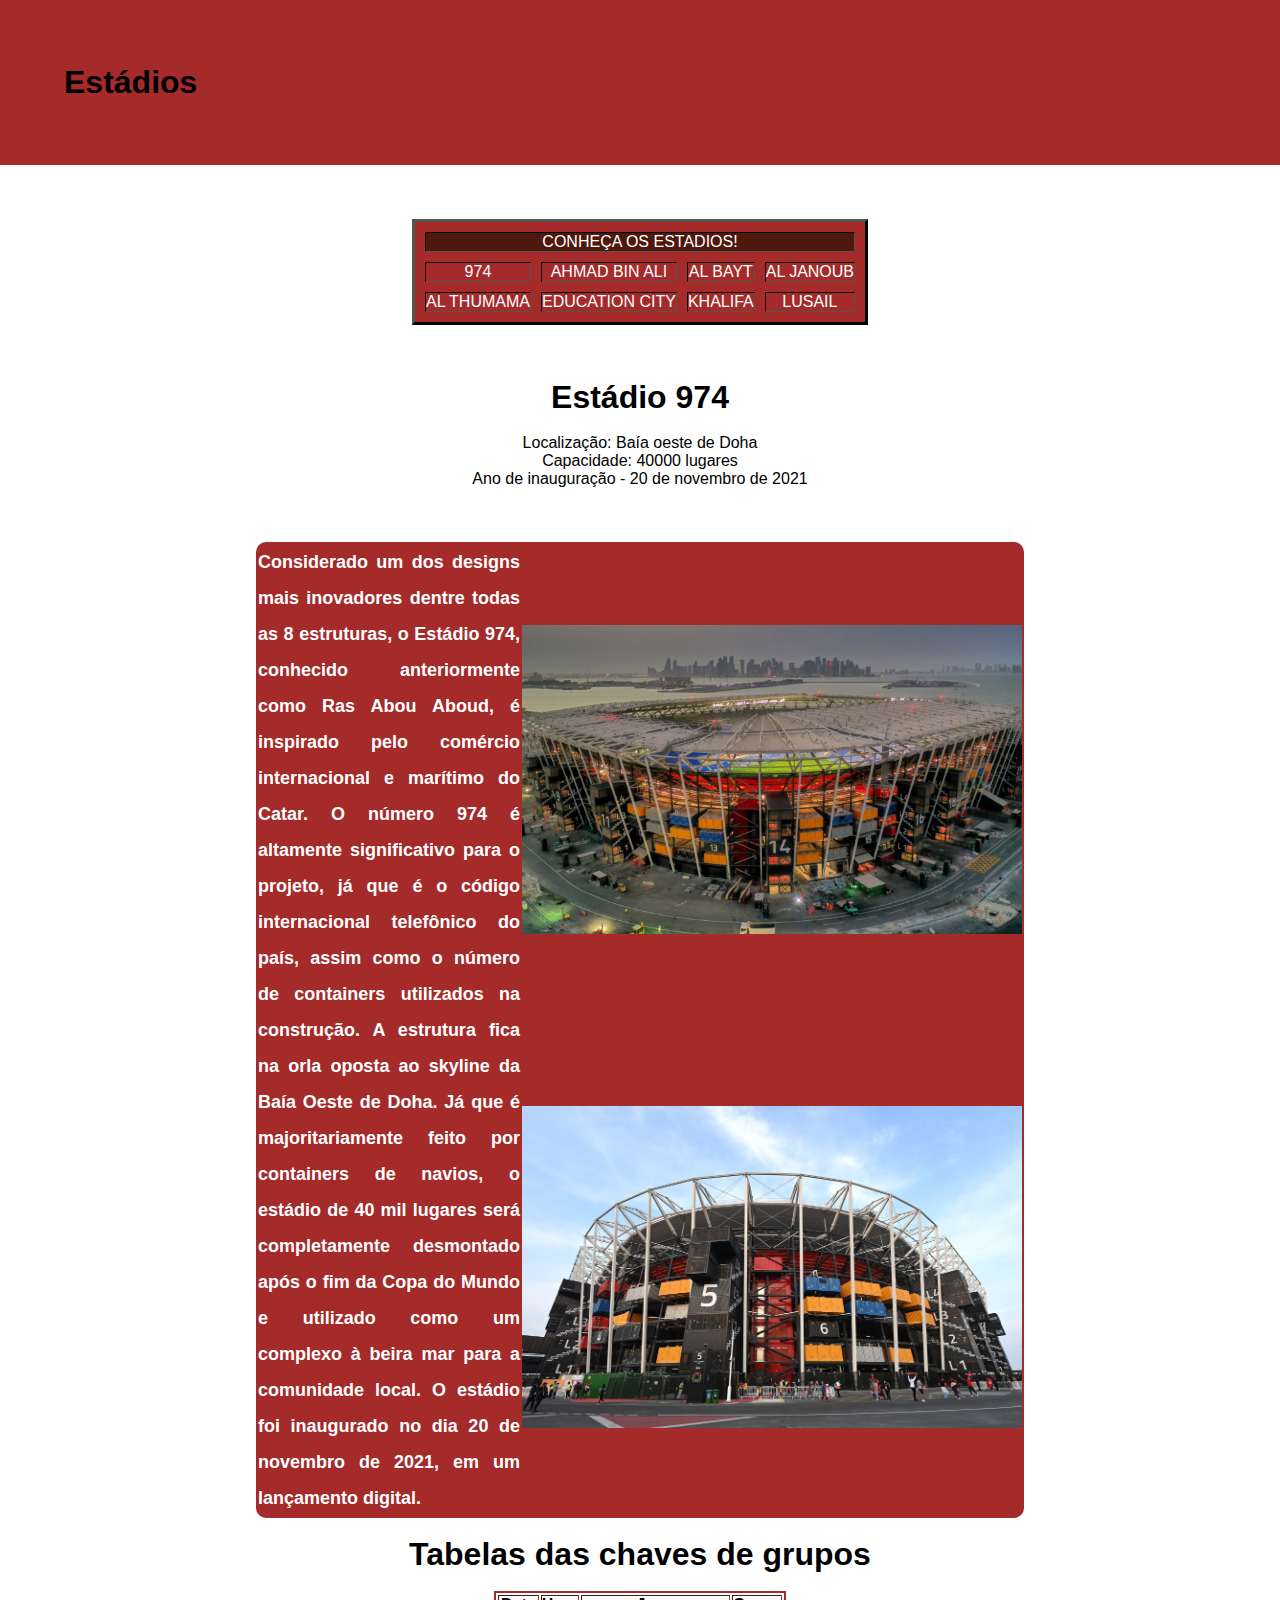
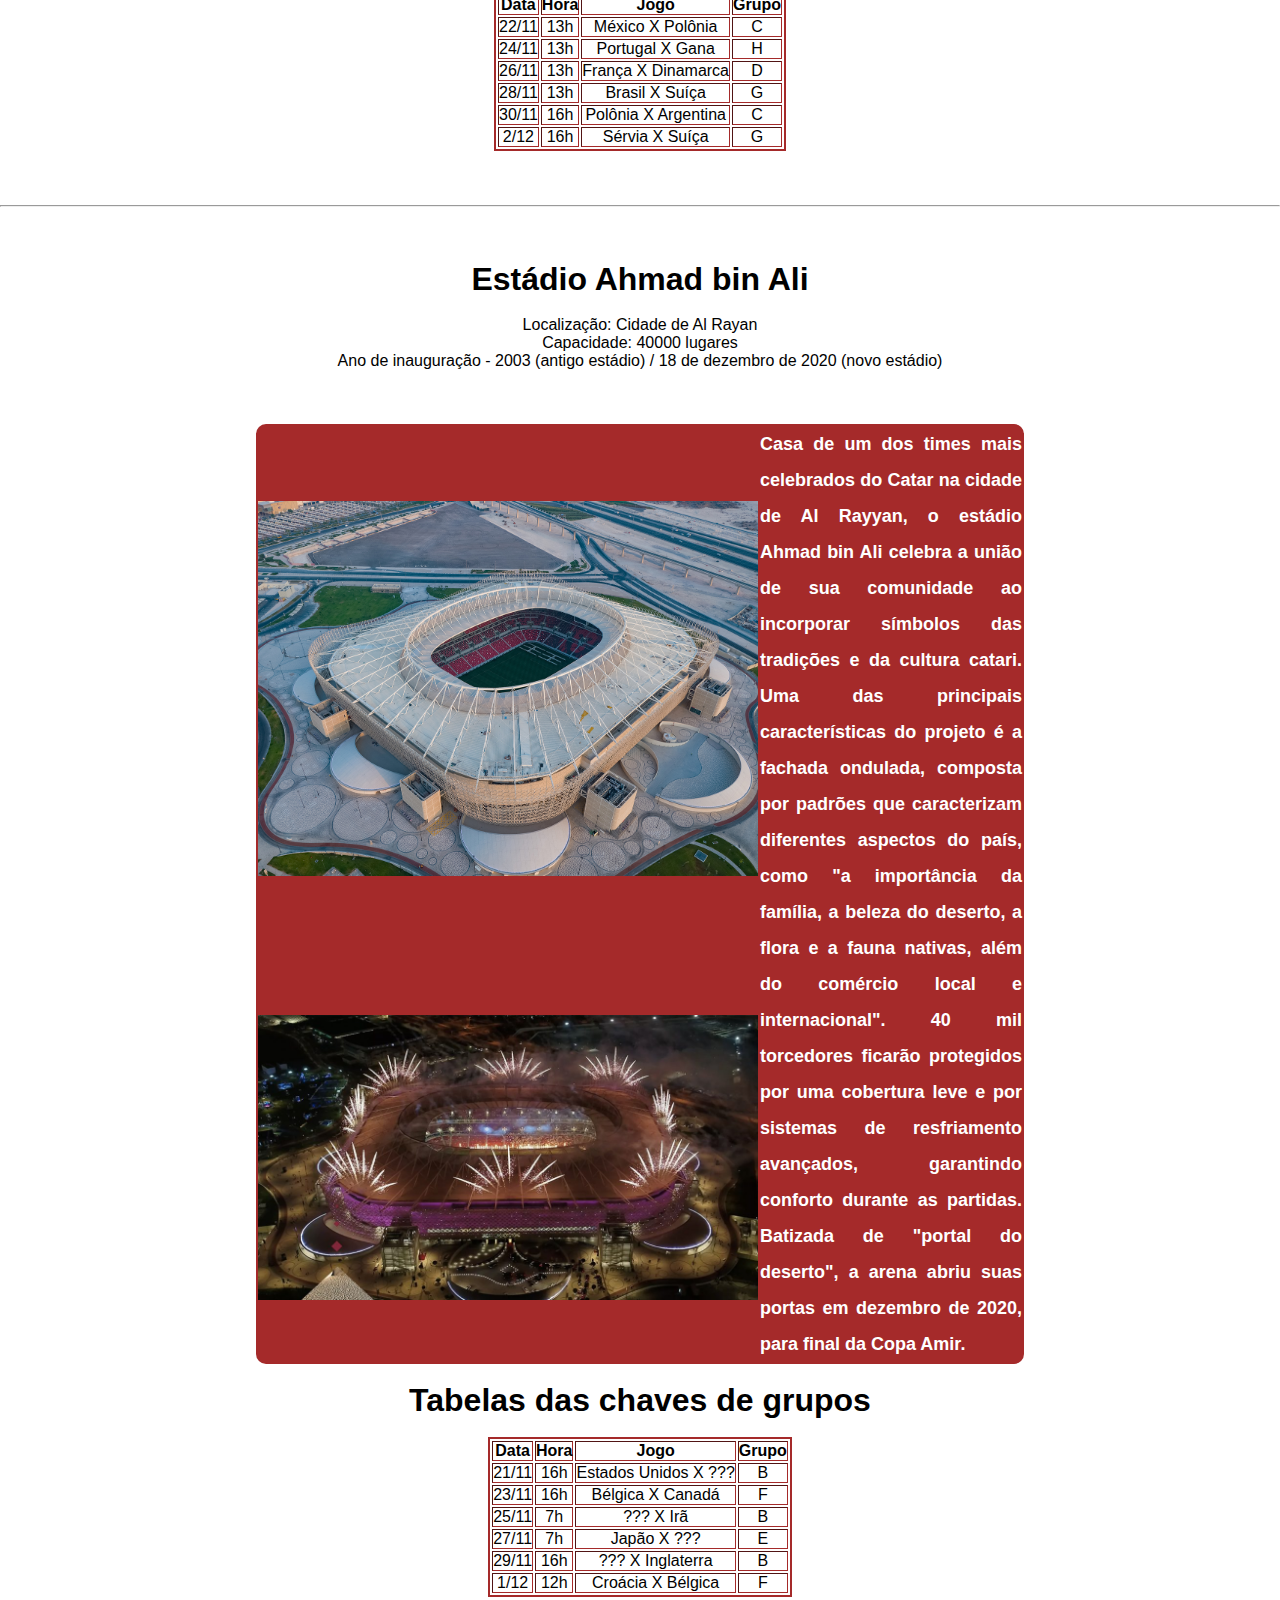
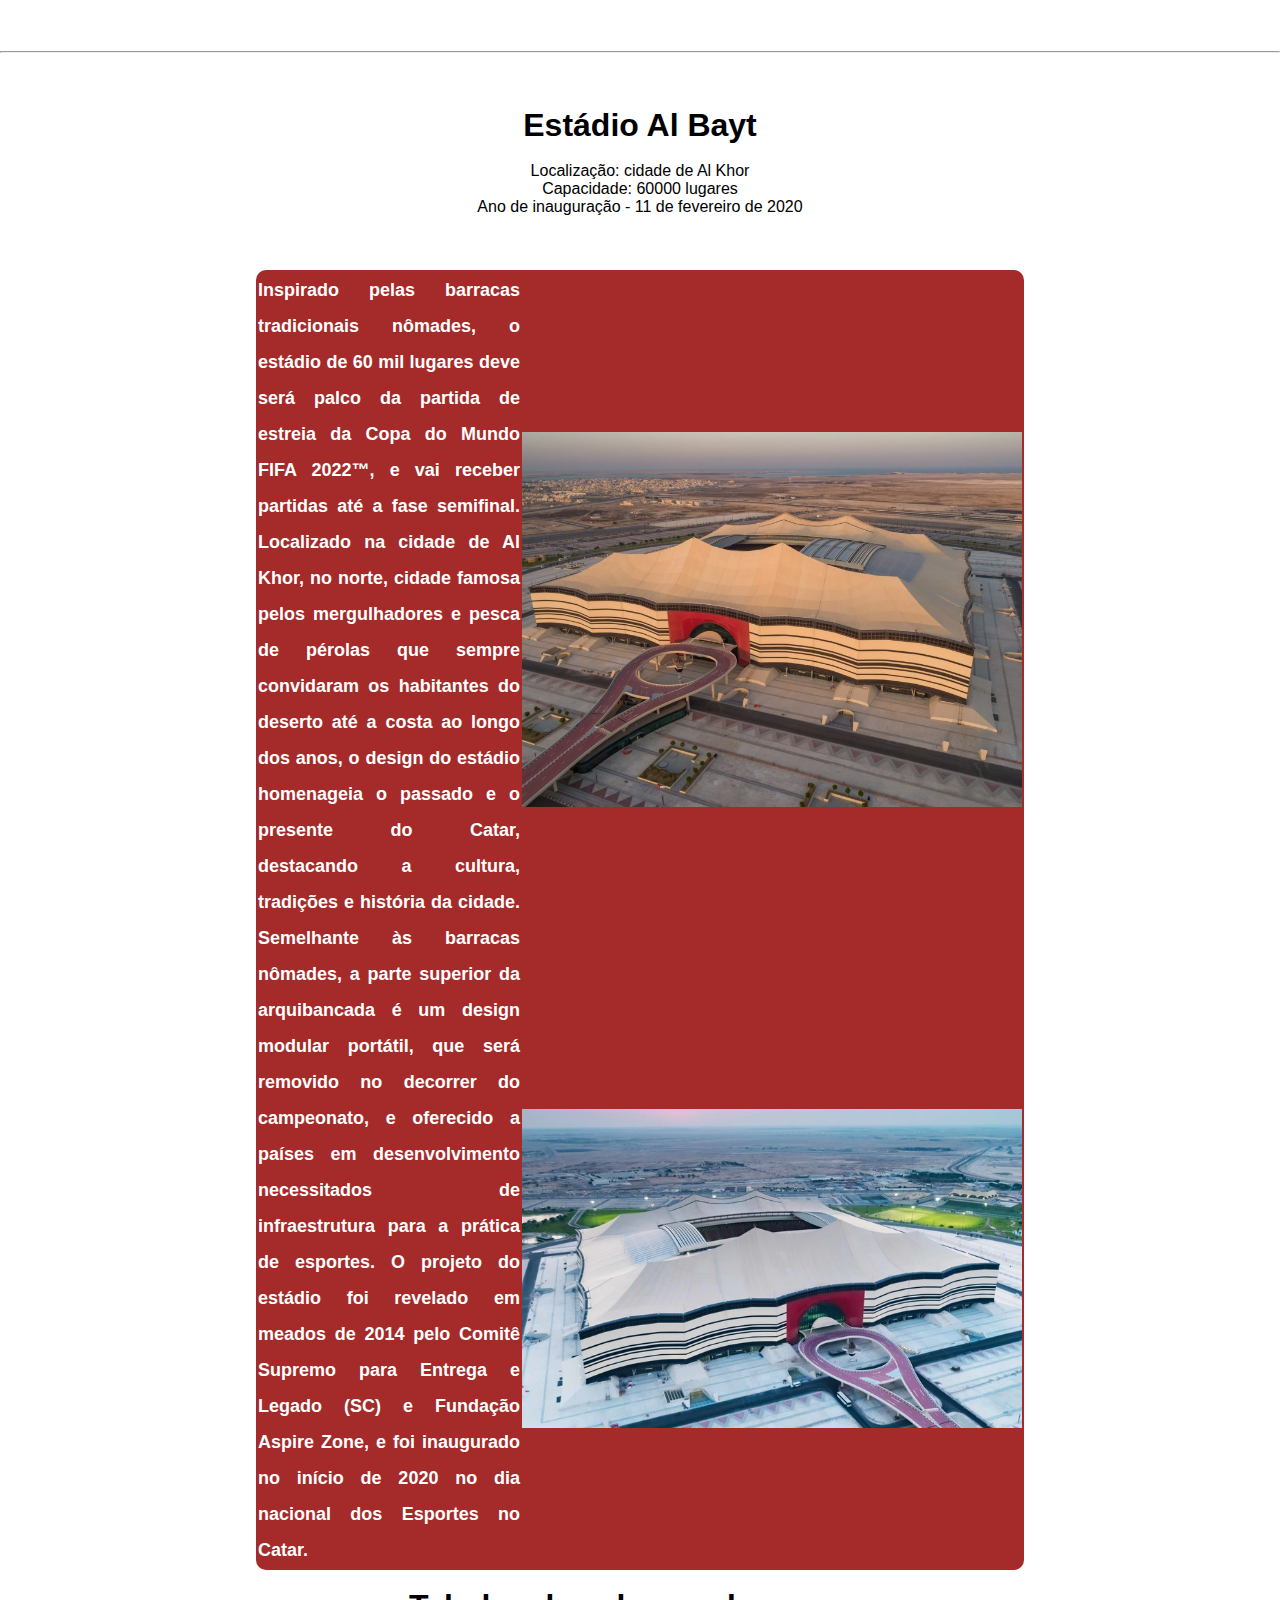
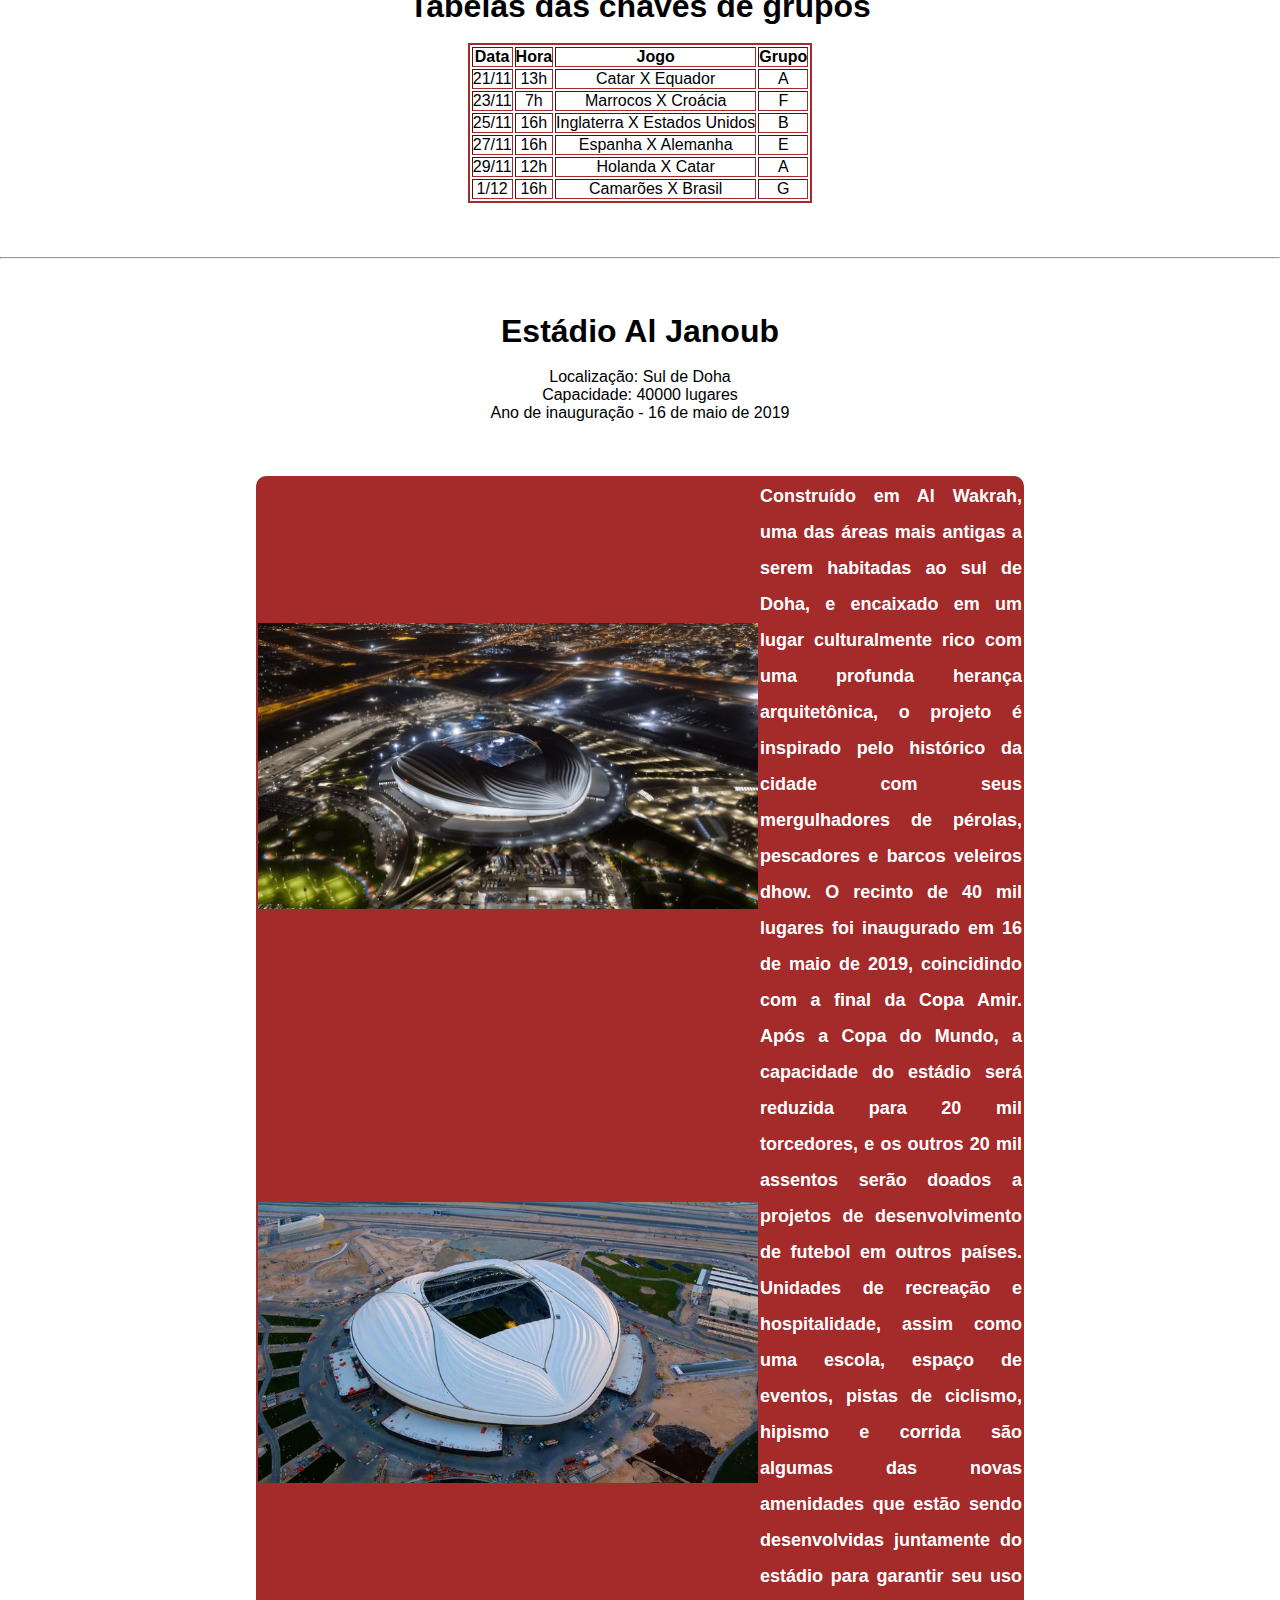
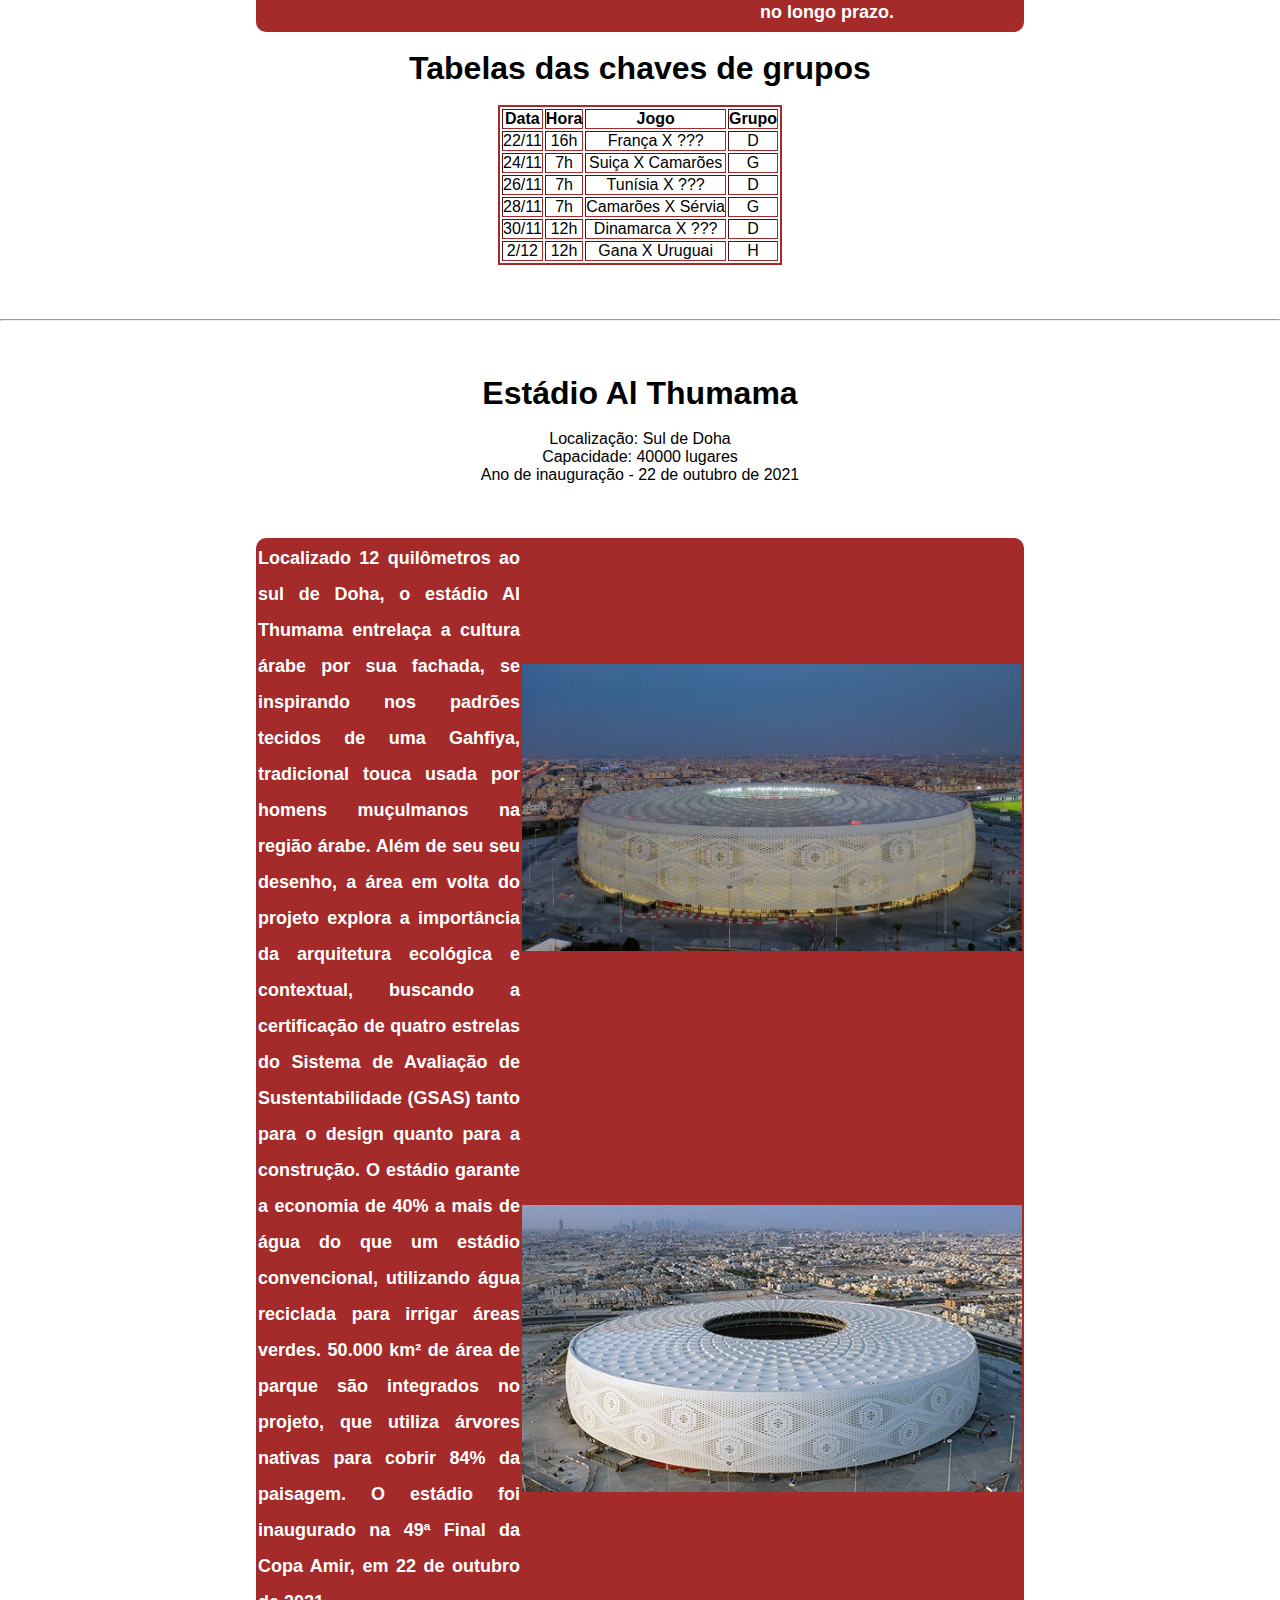
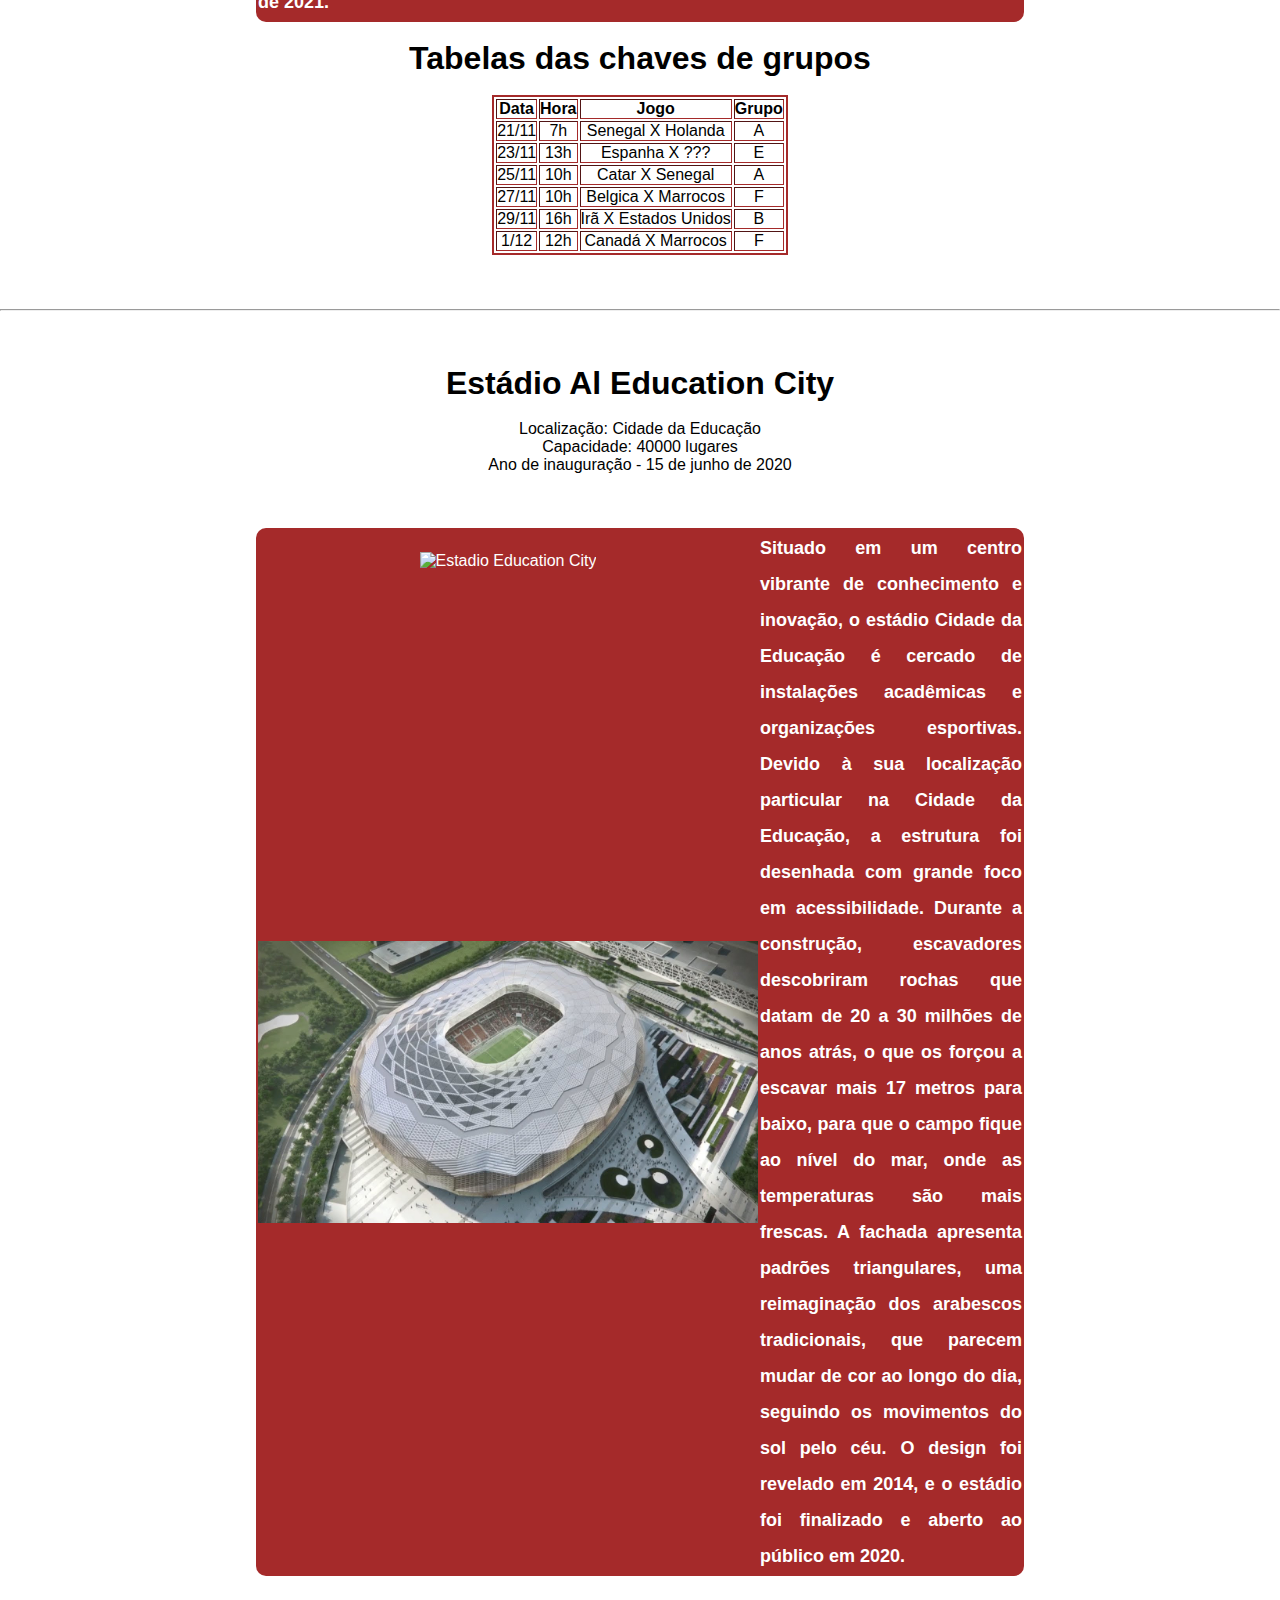
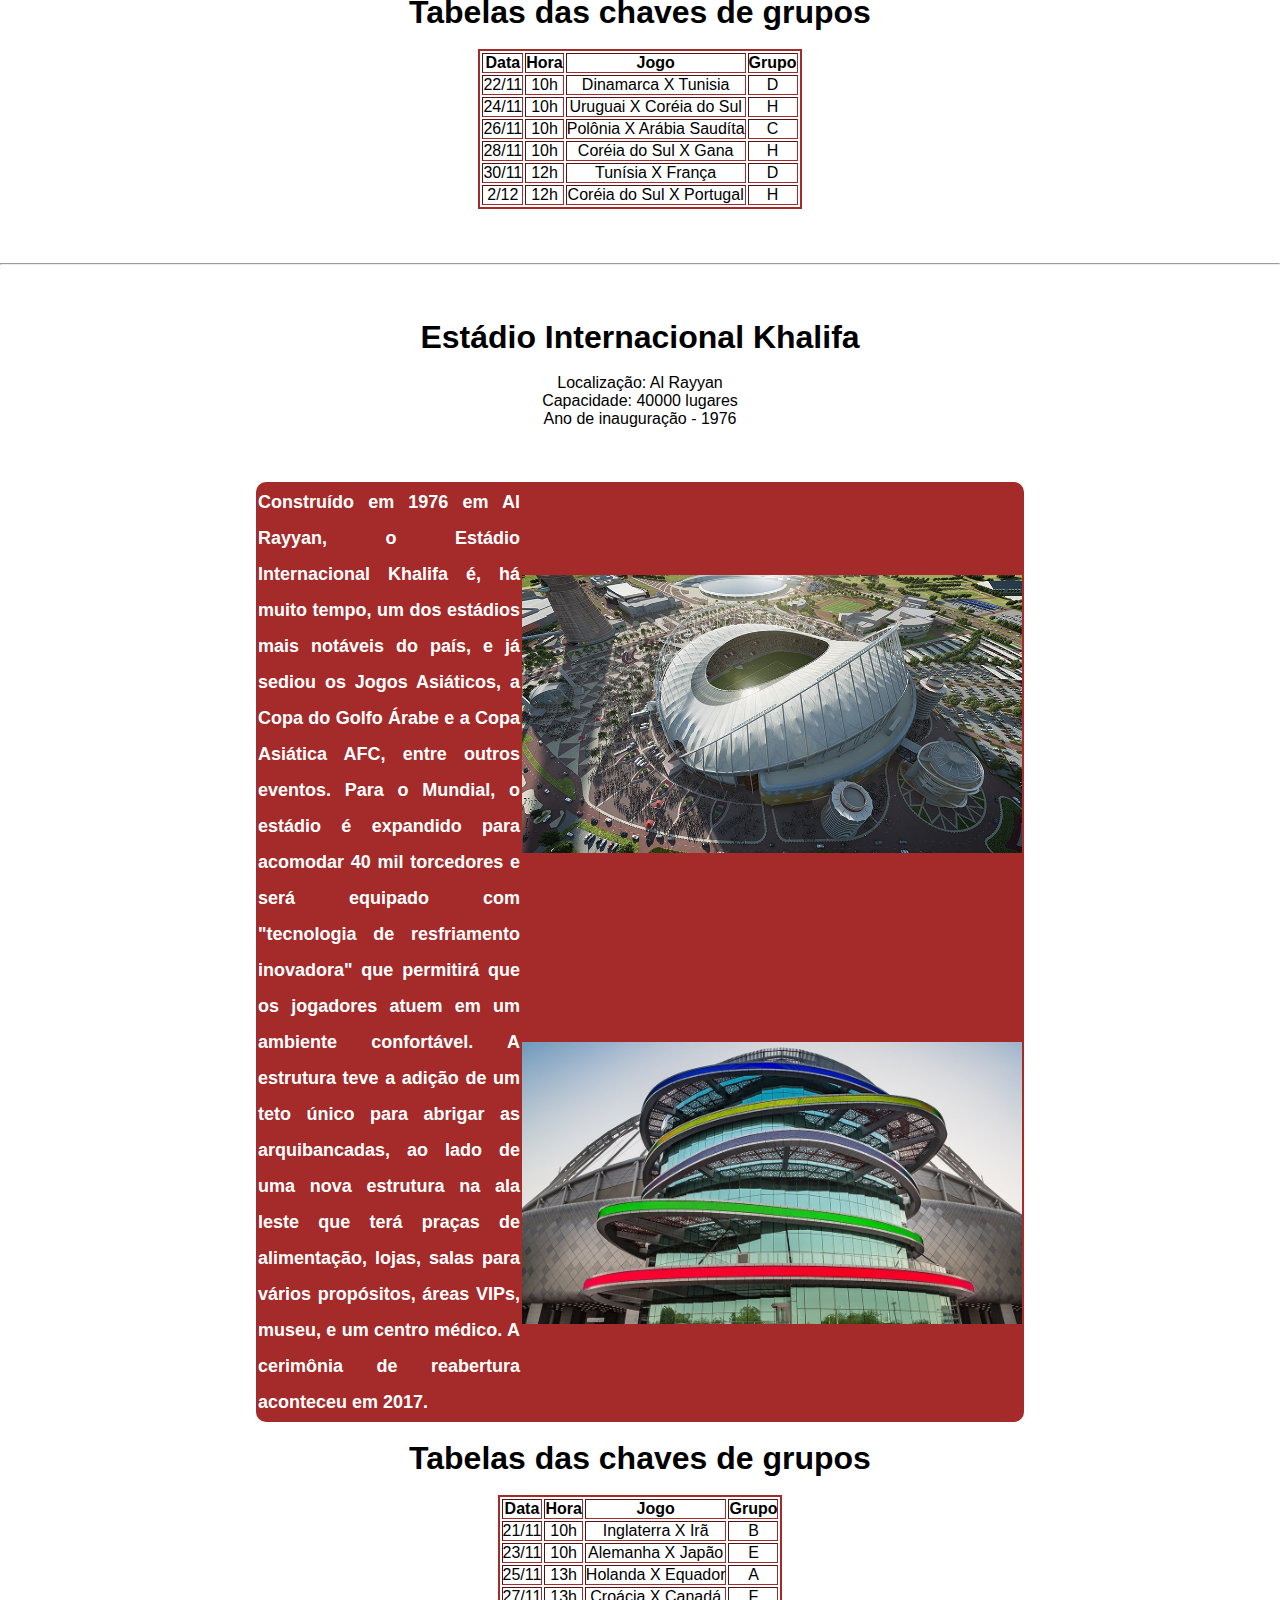
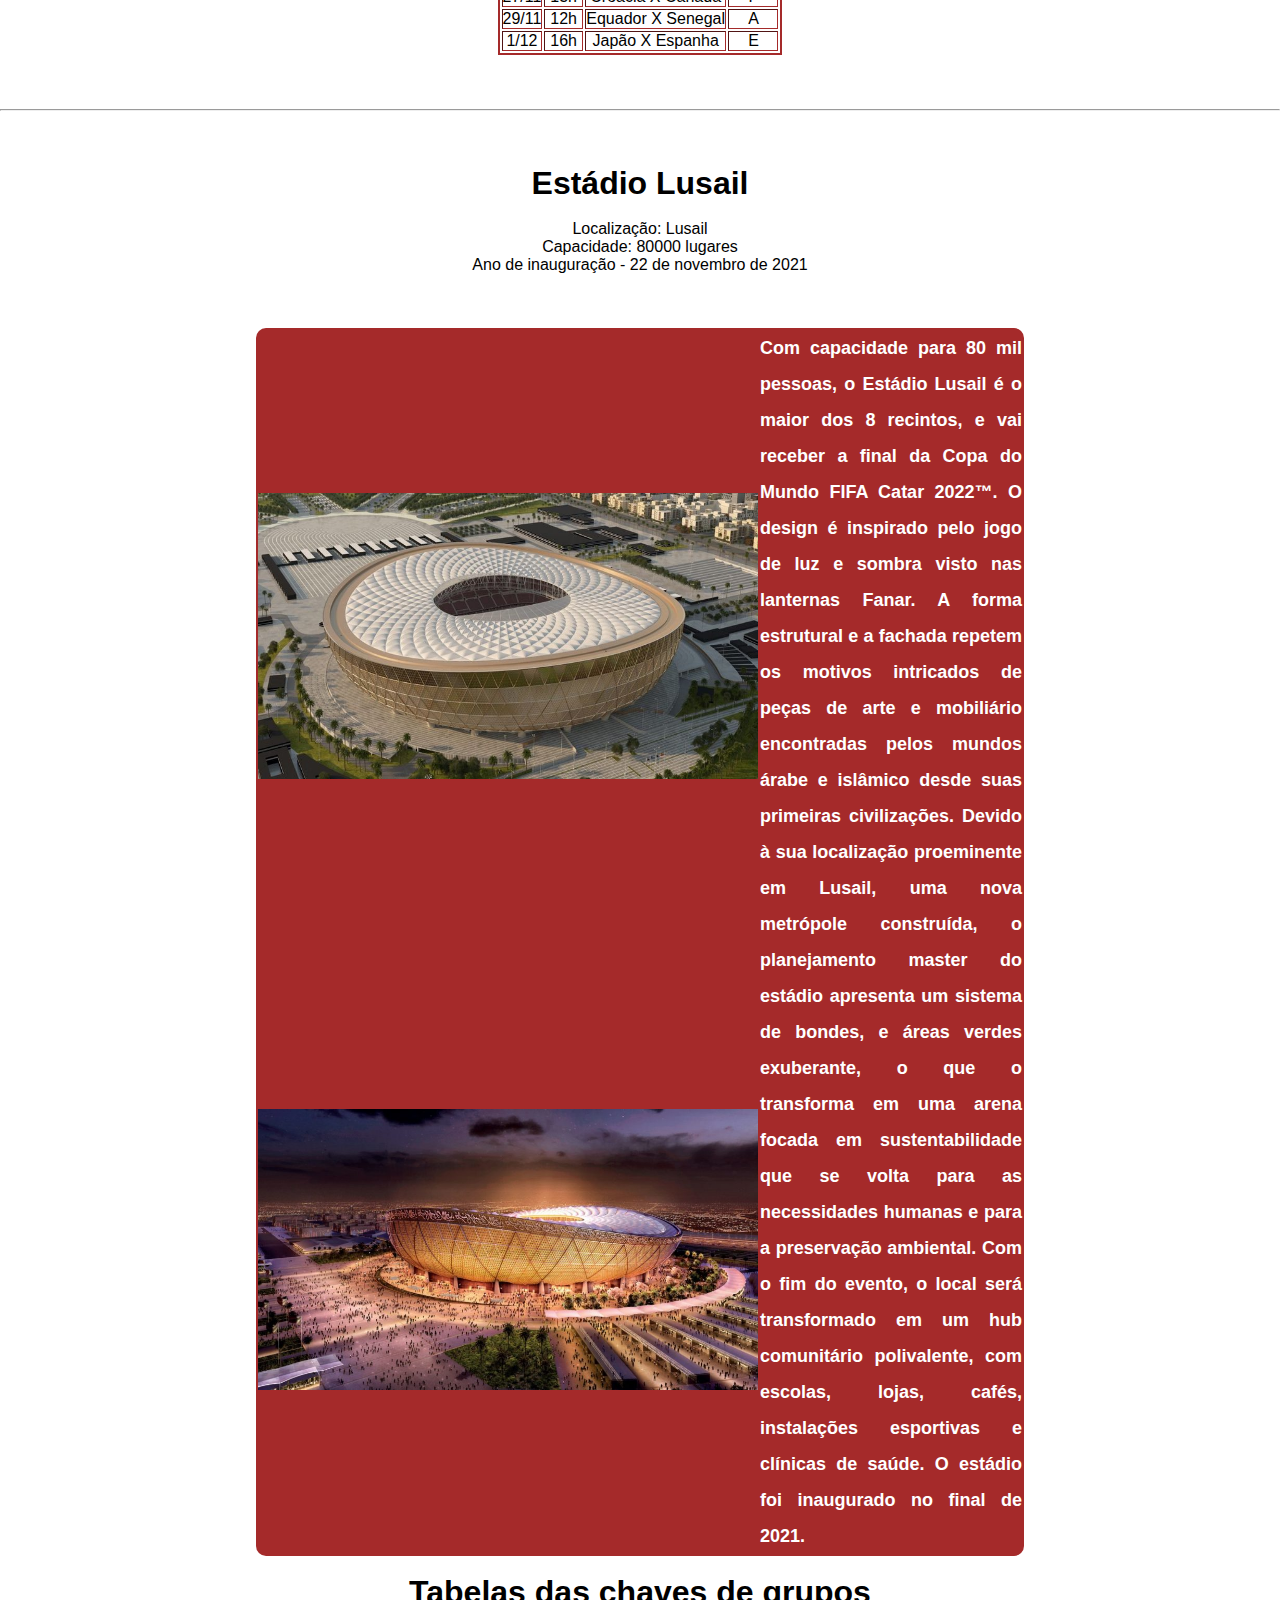
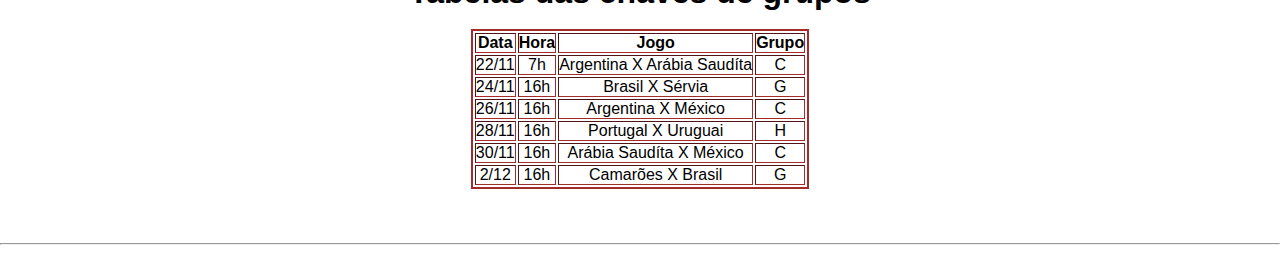
==== estadios.html @ df11435c "First commit" ====
<!DOCTYPE html>
<html>

<head>
    <meta charset="utf-8">
    <title>Estádios</title>
    <style>
        * {
            margin: 0;
            padding: 0;
        }

        html {
            scroll-behavior: smooth;
        }

        header {
            padding: 5%;
            background-color: brown;
        }

        .stadium_menu {
            text-align: center;
            margin: auto;
            text-transform: uppercase;
            background-color: brown;
            color: white;
            border-spacing: 10px;
            border-color: black
        }

        .change:hover {
            background-color: white;
            color: brown;

        }

        a {
            text-decoration: none;
            color: white;
        }


        ul {
            list-style-type: none;
            text-align: center;
        }

        body {
            font-family: "poppins", sans-serif;
        }

        .tablehist {
            text-align: center;
            width: 60%;
            height: 20%;
            margin: auto;
            border-radius: 10px;
            background-color: brown;
            color: white;

        }

        .text_table {
            text-align: justify;
            font-size: large;
            font-weight: 600;
            line-height: 2;
        }

        .match_table {
            text-align: center;
            margin: auto;
            border: 2px, solid;
            border-color: brown;
        }
    </style>
</head>

<body>
    <header>
        <h1>Estádios</h1>
    </header>
    <br>
    <br>
    <br>


    <table class="stadium_menu" border="3">
        <tr>
            <td colspan="4" style="background-color:#4E180C">Conheça os Estadios!</td>
        </tr>
        <tr>
            <td class="change"><a class="change" href="#estadio1">974</a></td>
            <td class="change"><a class="change" href="#estadio2">Ahmad bin Ali</a></td>
            <td class="change"><a class="change" href="#estadio3">Al Bayt</a></td>
            <td class="change"><a class="change" href="#estadio4">Al Janoub</a></td>
        </tr>
        <tr>
            <td class="change"><a class="change" href="#estadio5">Al Thumama</a></td>
            <td class="change"><a class="change" href="#estadio6">Education City</a></td>
            <td class="change"><a class="change" href="#estadio7">Khalifa</a></td>
            <td class="change"><a class="change" href="#estadio8">Lusail</a></td>
        </tr>
    </table>
    <br>
    <br>
    <br>

    <!--Estadio 1-->
    <h1 id="estadio1" style="text-align:center">Estádio 974</h1>
    <br>
    <ul>
        <li>Localização: Baía oeste de Doha</li>
        <li>Capacidade: 40000 lugares</li>
        <li>Ano de inauguração - 20 de novembro de 2021</li>
    </ul>
    <br>
    <br>
    <br>

    <table class="tablehist">
        <tr>
            <td class="text_table" rowspan="2">Considerado um dos designs mais inovadores
                dentre todas as 8 estruturas, o Estádio 974, conhecido
                anteriormente como Ras Abou Aboud, é inspirado pelo comércio
                internacional e marítimo do Catar. O número 974 é altamente
                significativo para o projeto, já que é o código internacional
                telefônico do país, assim como o número de containers utilizados
                na construção. A estrutura fica na orla oposta ao skyline da Baía
                Oeste de Doha. Já que é majoritariamente feito por containers
                de navios, o estádio de 40 mil lugares será completamente desmontado
                após o fim da Copa do Mundo e utilizado como um complexo à beira mar
                para a comunidade local. O estádio foi inaugurado no dia 20 de novembro
                de 2021, em um lançamento digital.</td>
            <td><img src="img/974_stadium1.jpg" alt="Foto do estadio 974" width="500px"></td>
        </tr>
        <tr>
            <td><img src="img/974_stadium2.jpg" alt="Outra foto do estadio 974" width="500px"></td>
        </tr>
    </table>

    <br>
    <h1 style="text-align:center">Tabelas das chaves de grupos</h1>
    <br>

    <table class="match_table" border="1" style="margin:auto">
        <tr>
            <th>Data</th>
            <th>Hora</th>
            <th>Jogo</th>
            <th>Grupo</th>
        </tr>
        <tr>
            <td>22/11</td>
            <td>13h</td>
            <td>México X Polônia</td>
            <td>C</td>
        </tr>
        <tr>
            <td>24/11</td>
            <td>13h</td>
            <td>Portugal X Gana</td>
            <td>H</td>
        </tr>
        <tr>
            <td>26/11</td>
            <td>13h</td>
            <td>França X Dinamarca</td>
            <td>D</td>
        </tr>
        <tr>
            <td>28/11</td>
            <td>13h</td>
            <td>Brasil X Suíça</td>
            <td>G</td>
        </tr>
        <tr>
            <td>30/11</td>
            <td>16h</td>
            <td>Polônia X Argentina</td>
            <td>C</td>
        </tr>
        <tr>
            <td>2/12</td>
            <td>16h</td>
            <td>Sérvia X Suíça</td>
            <td>G</td>
        </tr>
    </table>
    <br>
    <br>
    <br>
    <hr>
    <br>
    <br>
    <br>
    <!--Fim estadio 1-->

    <!--Estadio 2-->
    <h1 id="estadio2" style="text-align:center">Estádio Ahmad bin Ali</h1>
    <br>
    <ul>
        <li>Localização: Cidade de Al Rayan</li>
        <li>Capacidade: 40000 lugares</li>
        <li>Ano de inauguração - 2003 (antigo estádio) / 18 de dezembro de 2020 (novo estádio)</li>
    </ul>
    <br>
    <br>
    <br>

    <table class="tablehist">
        <tr>
            <td><img src="img/ahmad_in_ali_stadium.jpg" alt="Estadio de Ahmad bin Ali" width="500px"></td>
            <td class="text_table" rowspan=" 2">Casa de um dos times mais celebrados do Catar na cidade
                de Al Rayyan, o estádio Ahmad bin Ali celebra a união de sua comunidade
                ao incorporar símbolos das tradições e da cultura catari. Uma das
                principais características do projeto é a fachada ondulada, composta
                por padrões que caracterizam diferentes aspectos do país, como
                "a importância da família, a beleza do deserto, a flora e a fauna nativas,
                além do comércio local e internacional". 40 mil torcedores ficarão protegidos
                por uma cobertura leve e por sistemas de resfriamento avançados, garantindo
                conforto durante as partidas. Batizada de "portal do deserto", a arena
                abriu suas portas em dezembro de 2020, para final da Copa Amir.</td>
        </tr>
        <tr>
            <td><img src="img/ahmad_bin_ali_stadium2.jpg" alt="Outra foto do estadio Ahmad bin Ali" width="500px">
            </td>
        </tr>
    </table>

    <br>
    <h1 style="text-align:center">Tabelas das chaves de grupos</h1>
    <br>

    <table class="match_table" border="1" style="margin:auto">
        <tr>
            <th>Data</th>
            <th>Hora</th>
            <th>Jogo</th>
            <th>Grupo</th>
        </tr>
        <tr>
            <td>21/11</td>
            <td>16h</td>
            <td>Estados Unidos X ???</td>
            <td>B</td>
        </tr>
        <tr>
            <td>23/11</td>
            <td>16h</td>
            <td>Bélgica X Canadá</td>
            <td>F</td>
        </tr>
        <tr>
            <td>25/11</td>
            <td>7h</td>
            <td>??? X Irã</td>
            <td>B</td>
        </tr>
        <tr>
            <td>27/11</td>
            <td>7h</td>
            <td>Japão X ???</td>
            <td>E</td>
        </tr>
        <tr>
            <td>29/11</td>
            <td>16h</td>
            <td>??? X Inglaterra</td>
            <td>B</td>
        </tr>
        <tr>
            <td>1/12</td>
            <td>12h</td>
            <td>Croácia X Bélgica</td>
            <td>F</td>
        </tr>
    </table>
    <br>
    <br>
    <br>
    <hr>
    <br>
    <br>
    <br>
    <!--Fim estadio 2-->

    <!--Estadio 3-->

    <h1 id="estadio3" style="text-align:center">Estádio Al Bayt</h1>
    <br>
    <ul>
        <li>Localização: cidade de Al Khor</li>
        <li>Capacidade: 60000 lugares</li>
        <li>Ano de inauguração - 11 de fevereiro de 2020</li>
    </ul>
    <br>
    <br>
    <br>

    <table class="tablehist">
        <tr>
            <td class="text_table" rowspan="2">Inspirado pelas barracas tradicionais nômades, o estádio
                de 60 mil lugares deve será palco da partida de estreia da Copa do Mundo
                FIFA 2022™, e vai receber partidas até a fase semifinal. Localizado na cidade
                de Al Khor, no norte, cidade famosa pelos mergulhadores e pesca de pérolas que
                sempre convidaram os habitantes do deserto até a costa ao longo dos anos,
                o design do estádio homenageia o passado e o presente do Catar, destacando
                a cultura, tradições e história da cidade. Semelhante às barracas nômades,
                a parte superior da arquibancada é um design modular portátil, que será
                removido no decorrer do campeonato, e oferecido a países em desenvolvimento
                necessitados de infraestrutura para a prática de esportes. O projeto do estádio
                foi revelado em meados de 2014 pelo Comitê Supremo para Entrega e Legado (SC)
                e Fundação Aspire Zone, e foi inaugurado no início de 2020 no dia nacional
                dos Esportes no Catar.</td>
            <td><img src="img/al_bayt_stadium.jpg" alt="Foto do estadio 974" width="500px"></td>
        </tr>
        <tr>
            <td><img src="img/al_bayt_stadium2.jpg" alt="Outra foto do estadio 974" width="500px"></td>
        </tr>
    </table>

    <br>
    <h1 style="text-align:center">Tabelas das chaves de grupos</h1>
    <br>

    <table class="match_table" border="1" style="margin:auto">
        <tr>
            <th>Data</th>
            <th>Hora</th>
            <th>Jogo</th>
            <th>Grupo</th>
        </tr>
        <tr>
            <td>21/11</td>
            <td>13h</td>
            <td>Catar X Equador</td>
            <td>A</td>
        </tr>
        <tr>
            <td>23/11</td>
            <td>7h</td>
            <td>Marrocos X Croácia</td>
            <td>F</td>
        </tr>
        <tr>
            <td>25/11</td>
            <td>16h</td>
            <td>Inglaterra X Estados Unidos</td>
            <td>B</td>
        </tr>
        <tr>
            <td>27/11</td>
            <td>16h</td>
            <td>Espanha X Alemanha</td>
            <td>E</td>
        </tr>
        <tr>
            <td>29/11</td>
            <td>12h</td>
            <td>Holanda X Catar</td>
            <td>A</td>
        </tr>
        <tr>
            <td>1/12</td>
            <td>16h</td>
            <td>Camarões X Brasil</td>
            <td>G</td>
        </tr>
    </table>
    <br>
    <br>
    <br>
    <hr>
    <br>
    <br>
    <br>
    <!--Fim estadio 3-->

    <!--Estadio 4-->

    <h1 id="estadio4" style="text-align:center">Estádio Al Janoub</h1>
    <br>
    <ul>
        <li>Localização: Sul de Doha</li>
        <li>Capacidade: 40000 lugares</li>
        <li>Ano de inauguração - 16 de maio de 2019</li>
    </ul>
    <br>
    <br>
    <br>

    <table class="tablehist">
        <tr>
            <td><img src="img/al-janoub-stadium1.jpg" alt="Estadio de Al Janoub" width="500px"></td>
            <td class="text_table" rowspan=" 2">Construído em Al Wakrah, uma das áreas mais antigas
                a serem habitadas ao sul de Doha, e encaixado em um lugar culturalmente
                rico com uma profunda herança arquitetônica, o projeto é inspirado pelo
                histórico da cidade com seus mergulhadores de pérolas, pescadores e barcos
                veleiros dhow. O recinto de 40 mil lugares foi inaugurado em 16 de maio de
                2019, coincidindo com a final da Copa Amir. Após a Copa do Mundo,
                a capacidade do estádio será reduzida para 20 mil torcedores,
                e os outros 20 mil assentos serão doados a projetos de desenvolvimento
                de futebol em outros países. Unidades de recreação e hospitalidade,
                assim como uma escola, espaço de eventos, pistas de ciclismo, hipismo
                e corrida são algumas das novas amenidades que estão sendo desenvolvidas
                juntamente do estádio para garantir seu uso no longo prazo.</td>
        </tr>
        <tr>
            <td><img src="img/ak_janoub_stadium2.jpg" alt="Outra foto do estadio Al Janoub" width="500px">
            </td>
        </tr>
    </table>

    <br>
    <h1 style="text-align:center">Tabelas das chaves de grupos</h1>
    <br>

    <table class="match_table" border="1" style="margin:auto">
        <tr>
            <th>Data</th>
            <th>Hora</th>
            <th>Jogo</th>
            <th>Grupo</th>
        </tr>
        <tr>
            <td>22/11</td>
            <td>16h</td>
            <td>França X ???</td>
            <td>D</td>
        </tr>
        <tr>
            <td>24/11</td>
            <td>7h</td>
            <td>Suiça X Camarões</td>
            <td>G</td>
        </tr>
        <tr>
            <td>26/11</td>
            <td>7h</td>
            <td>Tunísia X ???</td>
            <td>D</td>
        </tr>
        <tr>
            <td>28/11</td>
            <td>7h</td>
            <td>Camarões X Sérvia</td>
            <td>G</td>
        </tr>
        <tr>
            <td>30/11</td>
            <td>12h</td>
            <td>Dinamarca X ???</td>
            <td>D</td>
        </tr>
        <tr>
            <td>2/12</td>
            <td>12h</td>
            <td>Gana X Uruguai</td>
            <td>H</td>
        </tr>
    </table>
    <br>
    <br>
    <br>
    <hr>
    <br>
    <br>
    <br>

    <!--Fim estadio 4-->


    <!--Estadio 5-->

    <h1 id="estadio5" style="text-align:center">Estádio Al Thumama</h1>
    <br>
    <ul>
        <li>Localização: Sul de Doha</li>
        <li>Capacidade: 40000 lugares</li>
        <li>Ano de inauguração - 22 de outubro de 2021</li>
    </ul>
    <br>
    <br>
    <br>

    <table class="tablehist">
        <tr>
            <td class="text_table" rowspan="2">Localizado 12 quilômetros ao sul de Doha, o estádio
                Al Thumama entrelaça a cultura árabe por sua fachada, se inspirando
                nos padrões tecidos de uma Gahfiya, tradicional touca usada por homens
                muçulmanos na região árabe. Além de seu seu desenho, a área em volta do
                projeto explora a importância da arquitetura ecológica e contextual,
                buscando a certificação de quatro estrelas do Sistema de Avaliação de
                Sustentabilidade (GSAS) tanto para o design quanto para a construção.
                O estádio garante a economia de 40% a mais de água do que um estádio
                convencional, utilizando água reciclada para irrigar áreas verdes.
                50.000 km² de área de parque são integrados no projeto, que utiliza
                árvores nativas para cobrir 84% da paisagem. O estádio foi inaugurado na
                49ª Final da Copa Amir, em 22 de outubro de 2021.</td>
            <td><img src="img/Al_Thumama_Stadium.jpg" alt="Foto do estadio Al Thumama" width="500px"></td>
        </tr>
        <tr>
            <td><img src="img/al_thumama_stadium_2.jpg" alt="Outra foto do estadio Al Thumama" width="500px"></td>
        </tr>
    </table>

    <br>
    <h1 style="text-align:center">Tabelas das chaves de grupos</h1>
    <br>

    <table class="match_table" border="1" style="margin:auto">
        <tr>
            <th>Data</th>
            <th>Hora</th>
            <th>Jogo</th>
            <th>Grupo</th>
        </tr>
        <tr>
            <td>21/11</td>
            <td>7h</td>
            <td>Senegal X Holanda</td>
            <td>A</td>
        </tr>
        <tr>
            <td>23/11</td>
            <td>13h</td>
            <td>Espanha X ???</td>
            <td>E</td>
        </tr>
        <tr>
            <td>25/11</td>
            <td>10h</td>
            <td>Catar X Senegal</td>
            <td>A</td>
        </tr>
        <tr>
            <td>27/11</td>
            <td>10h</td>
            <td>Belgica X Marrocos</td>
            <td>F</td>
        </tr>
        <tr>
            <td>29/11</td>
            <td>16h</td>
            <td>Irã X Estados Unidos</td>
            <td>B</td>
        </tr>
        <tr>
            <td>1/12</td>
            <td>12h</td>
            <td>Canadá X Marrocos</td>
            <td>F</td>
        </tr>
    </table>
    <br>
    <br>
    <br>
    <hr>
    <br>
    <br>
    <br>

    <!--Fim Estadio 5-->

    <!--Estadio 6-->

    <h1 id="estadio6" style="text-align:center">Estádio Al Education City</h1>
    <br>
    <ul>
        <li>Localização: Cidade da Educação</li>
        <li>Capacidade: 40000 lugares</li>
        <li>Ano de inauguração - 15 de junho de 2020</li>
    </ul>
    <br>
    <br>
    <br>

    <table class="tablehist">
        <tr>
            <td><img src="fotos/education_city.jpg" alt="Estadio Education City" width="500px"></td>
            <td class="text_table" rowspan=" 2">Situado em um centro vibrante de conhecimento e inovação,
                o estádio Cidade da Educação é cercado de instalações acadêmicas e
                organizações esportivas. Devido à sua localização particular na
                Cidade da Educação, a estrutura foi desenhada com grande foco em
                acessibilidade. Durante a construção, escavadores descobriram rochas que
                datam de 20 a 30 milhões de anos atrás, o que os forçou a escavar
                mais 17 metros para baixo, para que o campo fique ao nível do mar,
                onde as temperaturas são mais frescas. A fachada apresenta padrões
                triangulares, uma reimaginação dos arabescos tradicionais, que parecem
                mudar de cor ao longo do dia, seguindo os movimentos do sol pelo céu.
                O design foi revelado em 2014, e o estádio foi finalizado e aberto ao
                público em 2020.</td>
        </tr>
        <tr>
            <td><img src="img/education_city2.jpg" alt="Outra foto Estádio Education City" width="500px">
            </td>
        </tr>
    </table>

    <br>
    <h1 style="text-align:center">Tabelas das chaves de grupos</h1>
    <br>

    <table class="match_table" border="1" style="margin:auto">
        <tr>
            <th>Data</th>
            <th>Hora</th>
            <th>Jogo</th>
            <th>Grupo</th>
        </tr>
        <tr>
            <td>22/11</td>
            <td>10h</td>
            <td>Dinamarca X Tunisia</td>
            <td>D</td>
        </tr>
        <tr>
            <td>24/11</td>
            <td>10h</td>
            <td>Uruguai X Coréia do Sul</td>
            <td>H</td>
        </tr>
        <tr>
            <td>26/11</td>
            <td>10h</td>
            <td>Polônia X Arábia Saudíta</td>
            <td>C</td>
        </tr>
        <tr>
            <td>28/11</td>
            <td>10h</td>
            <td>Coréia do Sul X Gana</td>
            <td>H</td>
        </tr>
        <tr>
            <td>30/11</td>
            <td>12h</td>
            <td>Tunísia X França</td>
            <td>D</td>
        </tr>
        <tr>
            <td>2/12</td>
            <td>12h</td>
            <td>Coréia do Sul X Portugal</td>
            <td>H</td>
        </tr>
    </table>
    <br>
    <br>
    <br>
    <hr>
    <br>
    <br>
    <br>

    <!--Fim estadio 6-->


    <!--Estádio 7-->

    <h1 id="estadio7" style="text-align:center">Estádio Internacional Khalifa</h1>
    <br>
    <ul>
        <li>Localização: Al Rayyan</li>
        <li>Capacidade: 40000 lugares</li>
        <li>Ano de inauguração - 1976</li>
    </ul>
    <br>
    <br>
    <br>

    <table class="tablehist">
        <tr>
            <td class="text_table" rowspan="2">Construído em 1976 em Al Rayyan, o Estádio Internacional
                Khalifa é, há muito tempo, um dos estádios mais notáveis do país,
                e já sediou os Jogos Asiáticos, a Copa do Golfo Árabe e a Copa Asiática AFC,
                entre outros eventos. Para o Mundial, o estádio é expandido para acomodar
                40 mil torcedores e será equipado com "tecnologia de resfriamento inovadora"
                que permitirá que os jogadores atuem em um ambiente confortável. A estrutura
                teve a adição de um teto único para abrigar as arquibancadas, ao lado de uma
                nova estrutura na ala leste que terá praças de alimentação, lojas, salas
                para vários propósitos, áreas VIPs, museu, e um centro médico. A cerimônia
                de reabertura aconteceu em 2017. </td>
            <td><img src="img/khalifa_stadium1.jpg" alt="Foto do estadio Khalifa" width="500px"></td>
        </tr>
        <tr>
            <td><img src="img/khalifa_stadium2.jpg" alt="Outra foto do estadio Khalifa" width="500px"></td>
        </tr>
    </table>

    <br>
    <h1 style="text-align:center">Tabelas das chaves de grupos</h1>
    <br>

    <table class="match_table" border="1" style="margin:auto">
        <tr>
            <th>Data</th>
            <th>Hora</th>
            <th>Jogo</th>
            <th>Grupo</th>
        </tr>
        <tr>
            <td>21/11</td>
            <td>10h</td>
            <td>Inglaterra X Irã</td>
            <td>B</td>
        </tr>
        <tr>
            <td>23/11</td>
            <td>10h</td>
            <td>Alemanha X Japão</td>
            <td>E</td>
        </tr>
        <tr>
            <td>25/11</td>
            <td>13h</td>
            <td>Holanda X Equador</td>
            <td>A</td>
        </tr>
        <tr>
            <td>27/11</td>
            <td>13h</td>
            <td>Croácia X Canadá</td>
            <td>F</td>
        </tr>
        <tr>
            <td>29/11</td>
            <td>12h</td>
            <td>Equador X Senegal</td>
            <td>A</td>
        </tr>
        <tr>
            <td>1/12</td>
            <td>16h</td>
            <td>Japão X Espanha</td>
            <td>E</td>
        </tr>
    </table>
    <br>
    <br>
    <br>
    <hr>
    <br>
    <br>
    <br>

    <!--Fim Estadio 7-->


    <!--Estadio 8-->

    <h1 id="estadio8" style="text-align:center">Estádio Lusail</h1>
    <br>
    <ul>
        <li>Localização: Lusail</li>
        <li>Capacidade: 80000 lugares</li>
        <li>Ano de inauguração - 22 de novembro de 2021</li>
    </ul>
    <br>
    <br>
    <br>

    <table class="tablehist">
        <tr>
            <td><img src="img/lusail_stadium.jpg" alt="Estadio Lusail" width="500px"></td>
            <td class="text_table" rowspan=" 2">Com capacidade para 80 mil pessoas, o Estádio Lusail
                é o maior dos 8 recintos, e vai receber a final da Copa do Mundo
                FIFA Catar 2022™. O design é inspirado pelo jogo de luz e sombra visto
                nas lanternas Fanar. A forma estrutural e a fachada repetem os motivos
                intricados de peças de arte e mobiliário encontradas pelos mundos árabe
                e islâmico desde suas primeiras civilizações. Devido à sua localização
                proeminente em Lusail, uma nova metrópole construída, o planejamento master
                do estádio apresenta um sistema de bondes, e áreas verdes exuberante,
                o que o transforma em uma arena focada em sustentabilidade que se volta
                para as necessidades humanas e para a preservação ambiental. Com o fim
                do evento, o local será transformado em um hub comunitário polivalente,
                com escolas, lojas, cafés, instalações esportivas e clínicas de saúde.
                O estádio foi inaugurado no final de 2021.</td>
        </tr>
        <tr>
            <td><img src="img/lusail_stadium2.jpg" alt="Outra foto do Estádio Lusail" width="500px">
            </td>
        </tr>
    </table>

    <br>
    <h1 style="text-align:center">Tabelas das chaves de grupos</h1>
    <br>


    <table class="match_table" border="1" style="margin:auto">
        <tr>
            <th>Data</th>
            <th>Hora</th>
            <th>Jogo</th>
            <th>Grupo</th>
        </tr>
        <tr>
            <td>22/11</td>
            <td>7h</td>
            <td>Argentina X Arábia Saudíta</td>
            <td>C</td>
        </tr>
        <tr>
            <td>24/11</td>
            <td>16h</td>
            <td>Brasil X Sérvia</td>
            <td>G</td>
        </tr>
        <tr>
            <td>26/11</td>
            <td>16h</td>
            <td>Argentina X México</td>
            <td>C</td>
        </tr>
        <tr>
            <td>28/11</td>
            <td>16h</td>
            <td>Portugal X Uruguai</td>
            <td>H</td>
        </tr>
        <tr>
            <td>30/11</td>
            <td>16h</td>
            <td>Arábia Saudíta X México</td>
            <td>C</td>
        </tr>
        <tr>
            <td>2/12</td>
            <td>16h</td>
            <td>Camarões X Brasil</td>
            <td>G</td>
        </tr>
    </table>
    <br>
    <br>
    <br>
    <hr>
    <br>






</body>

</html>
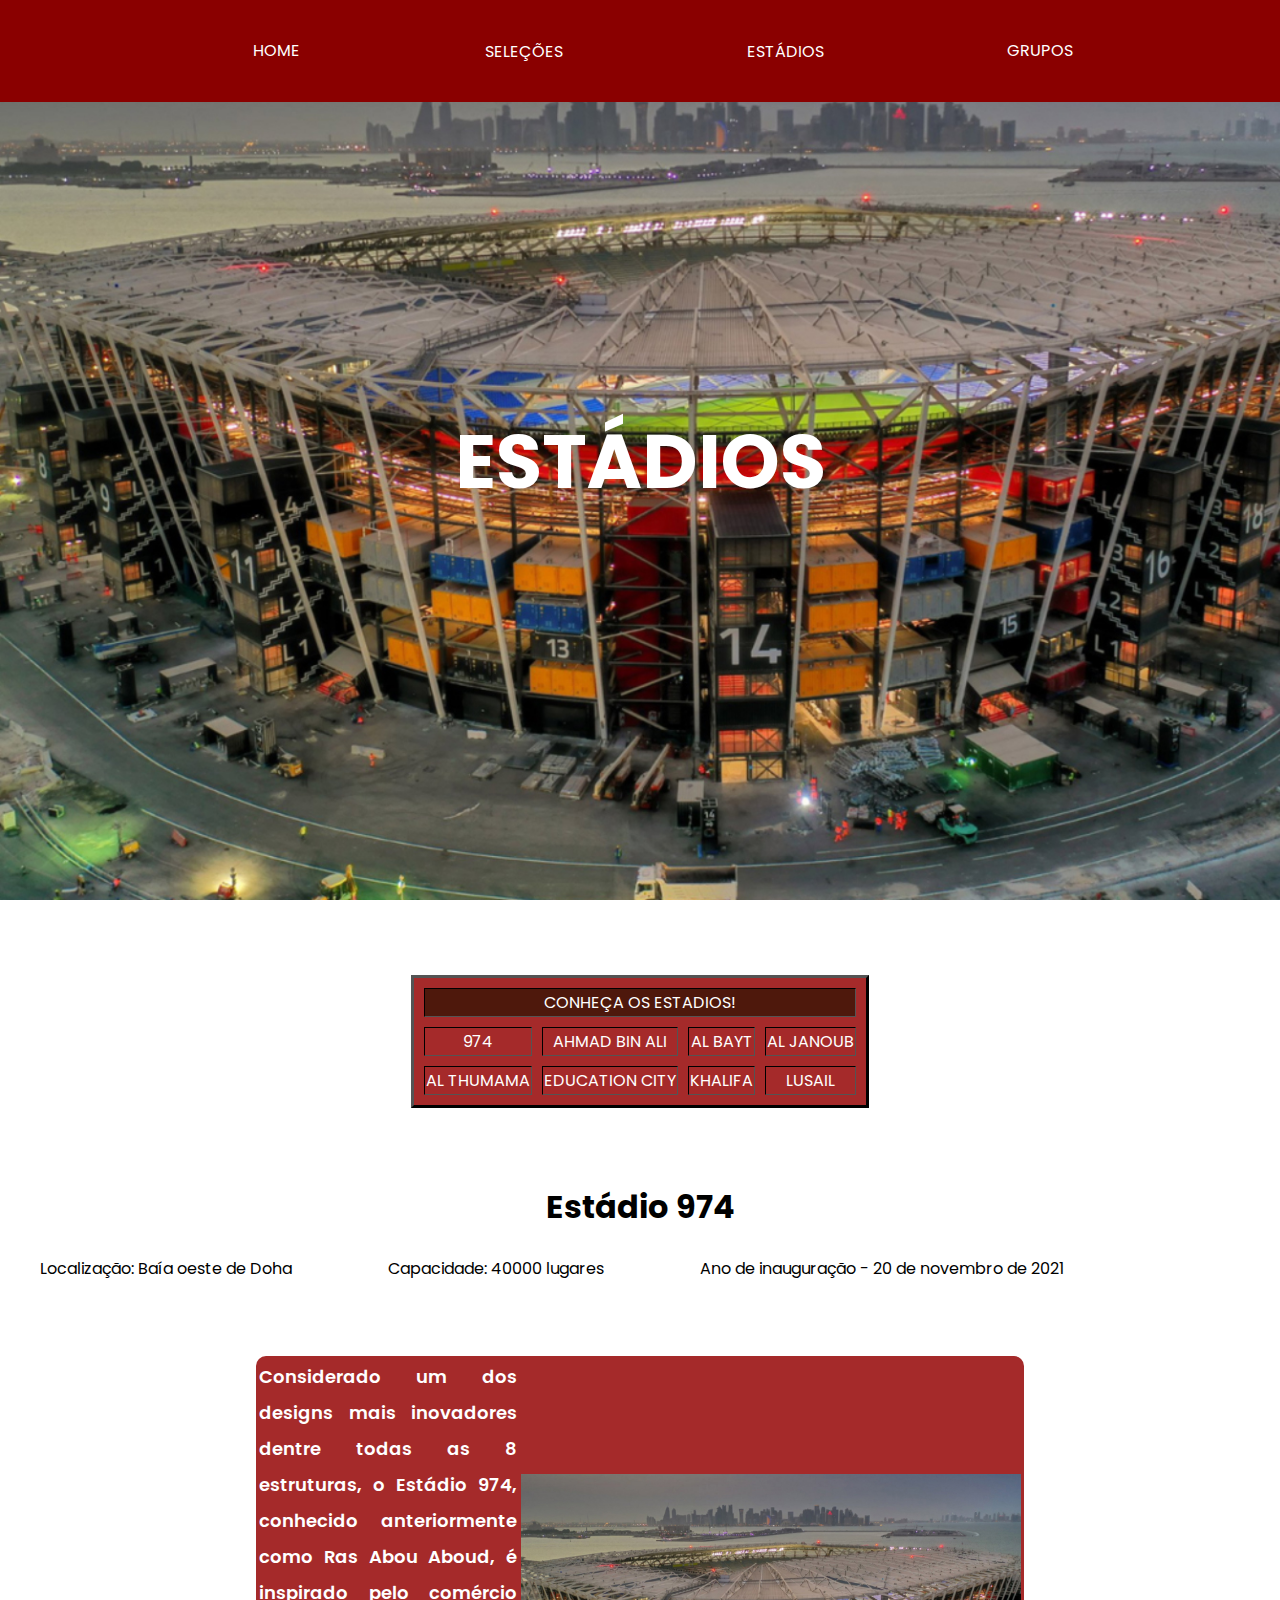
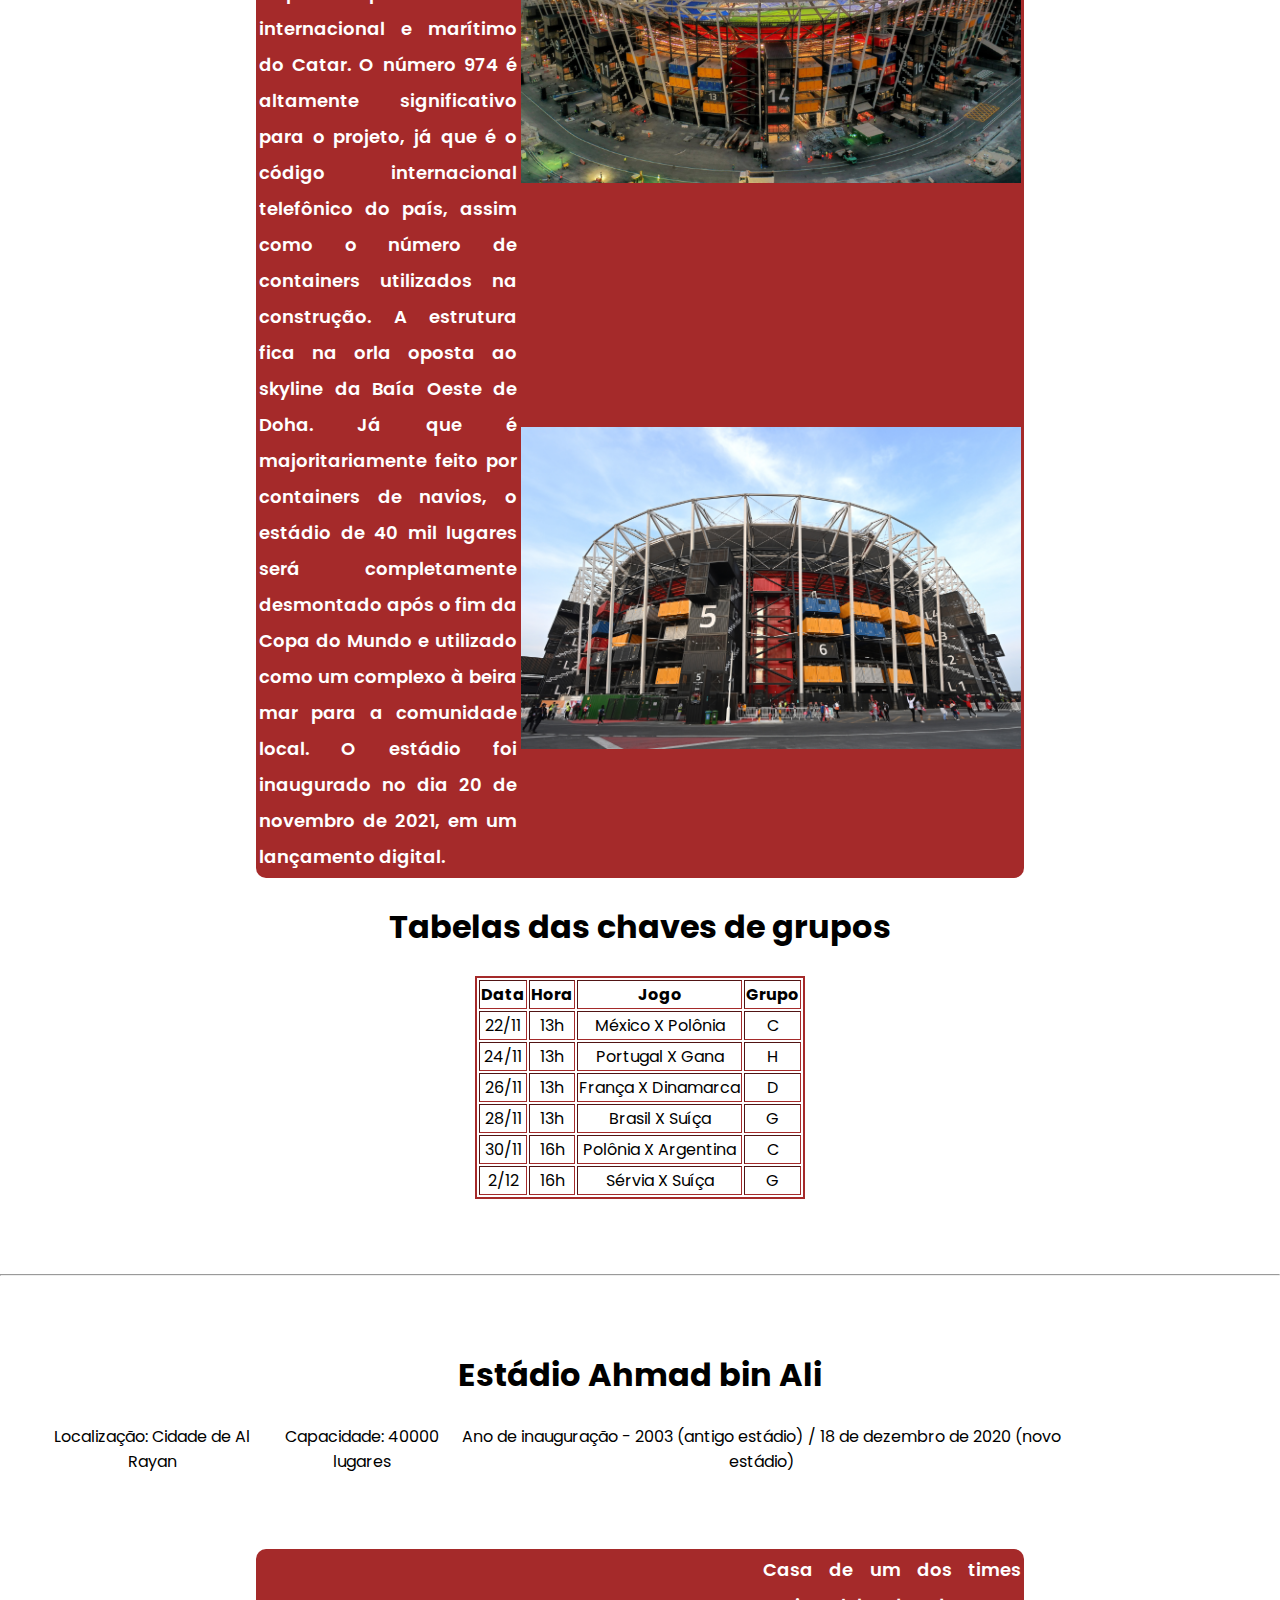
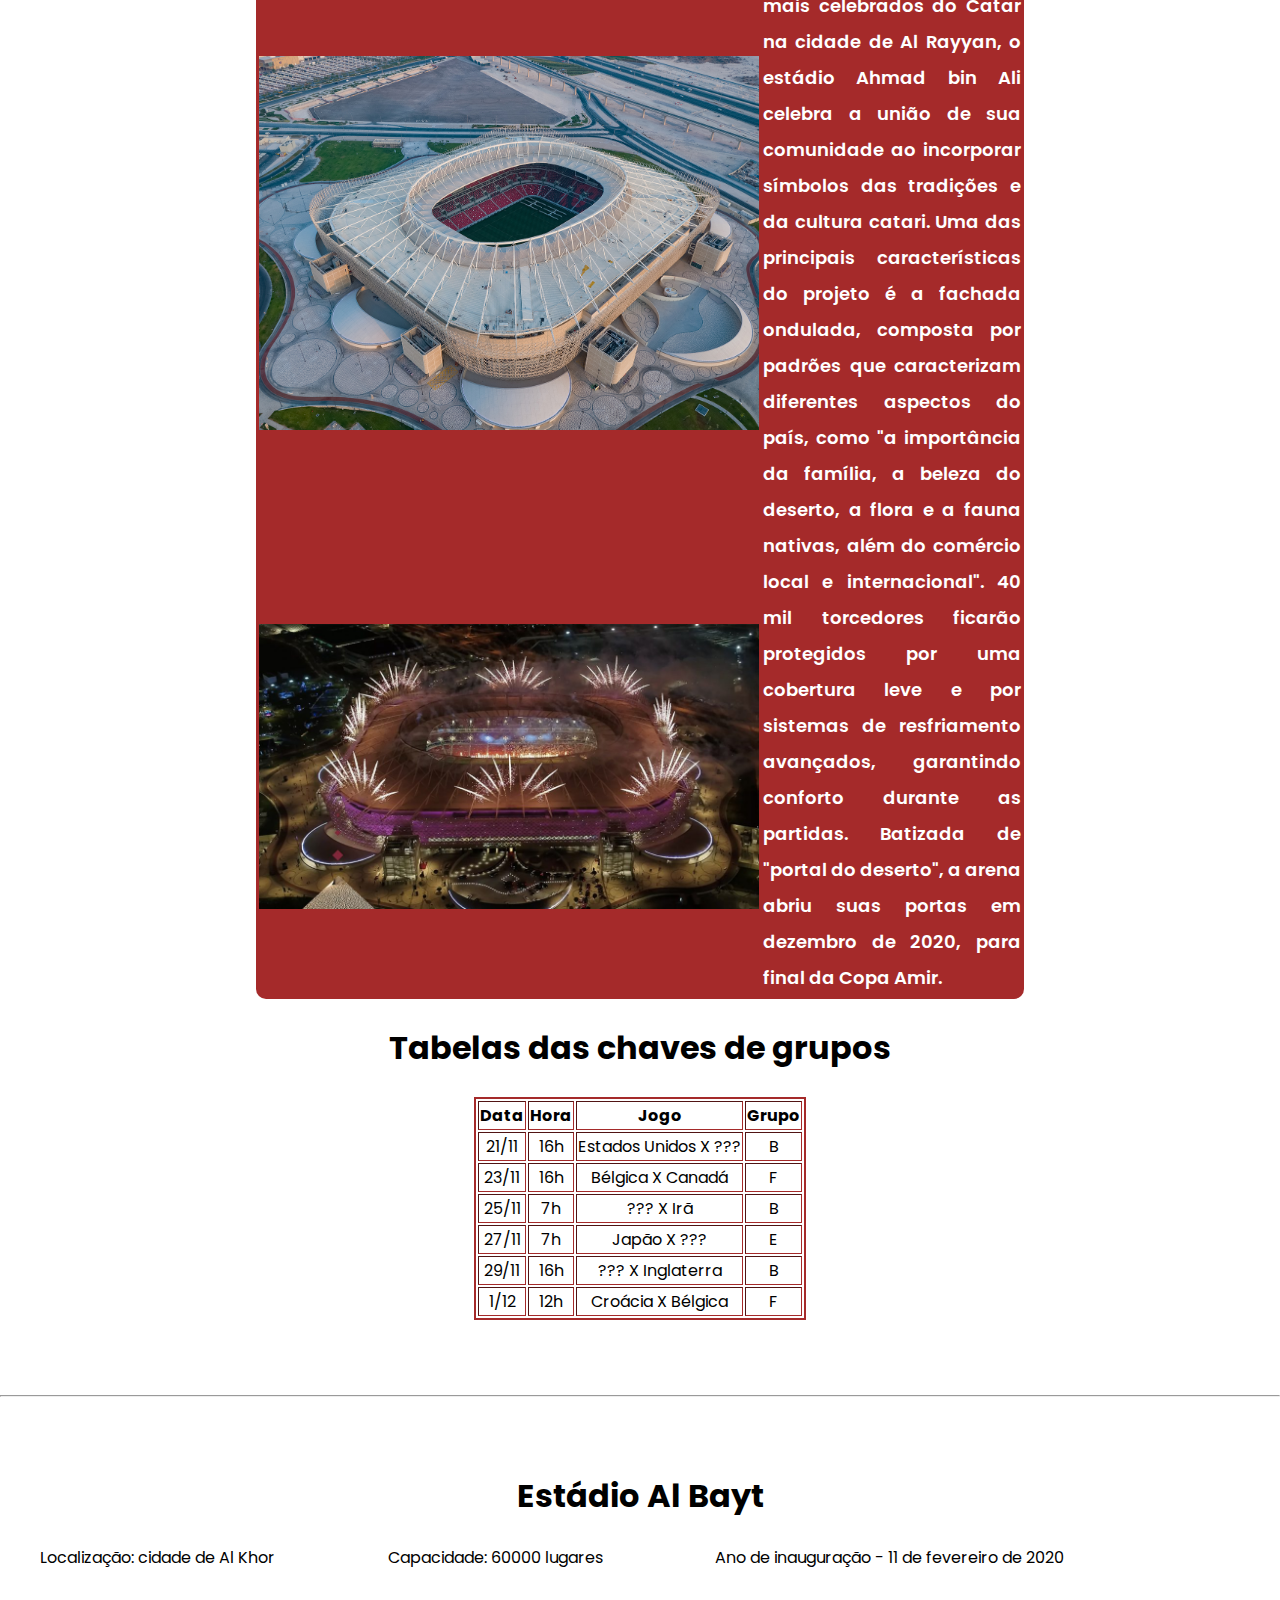
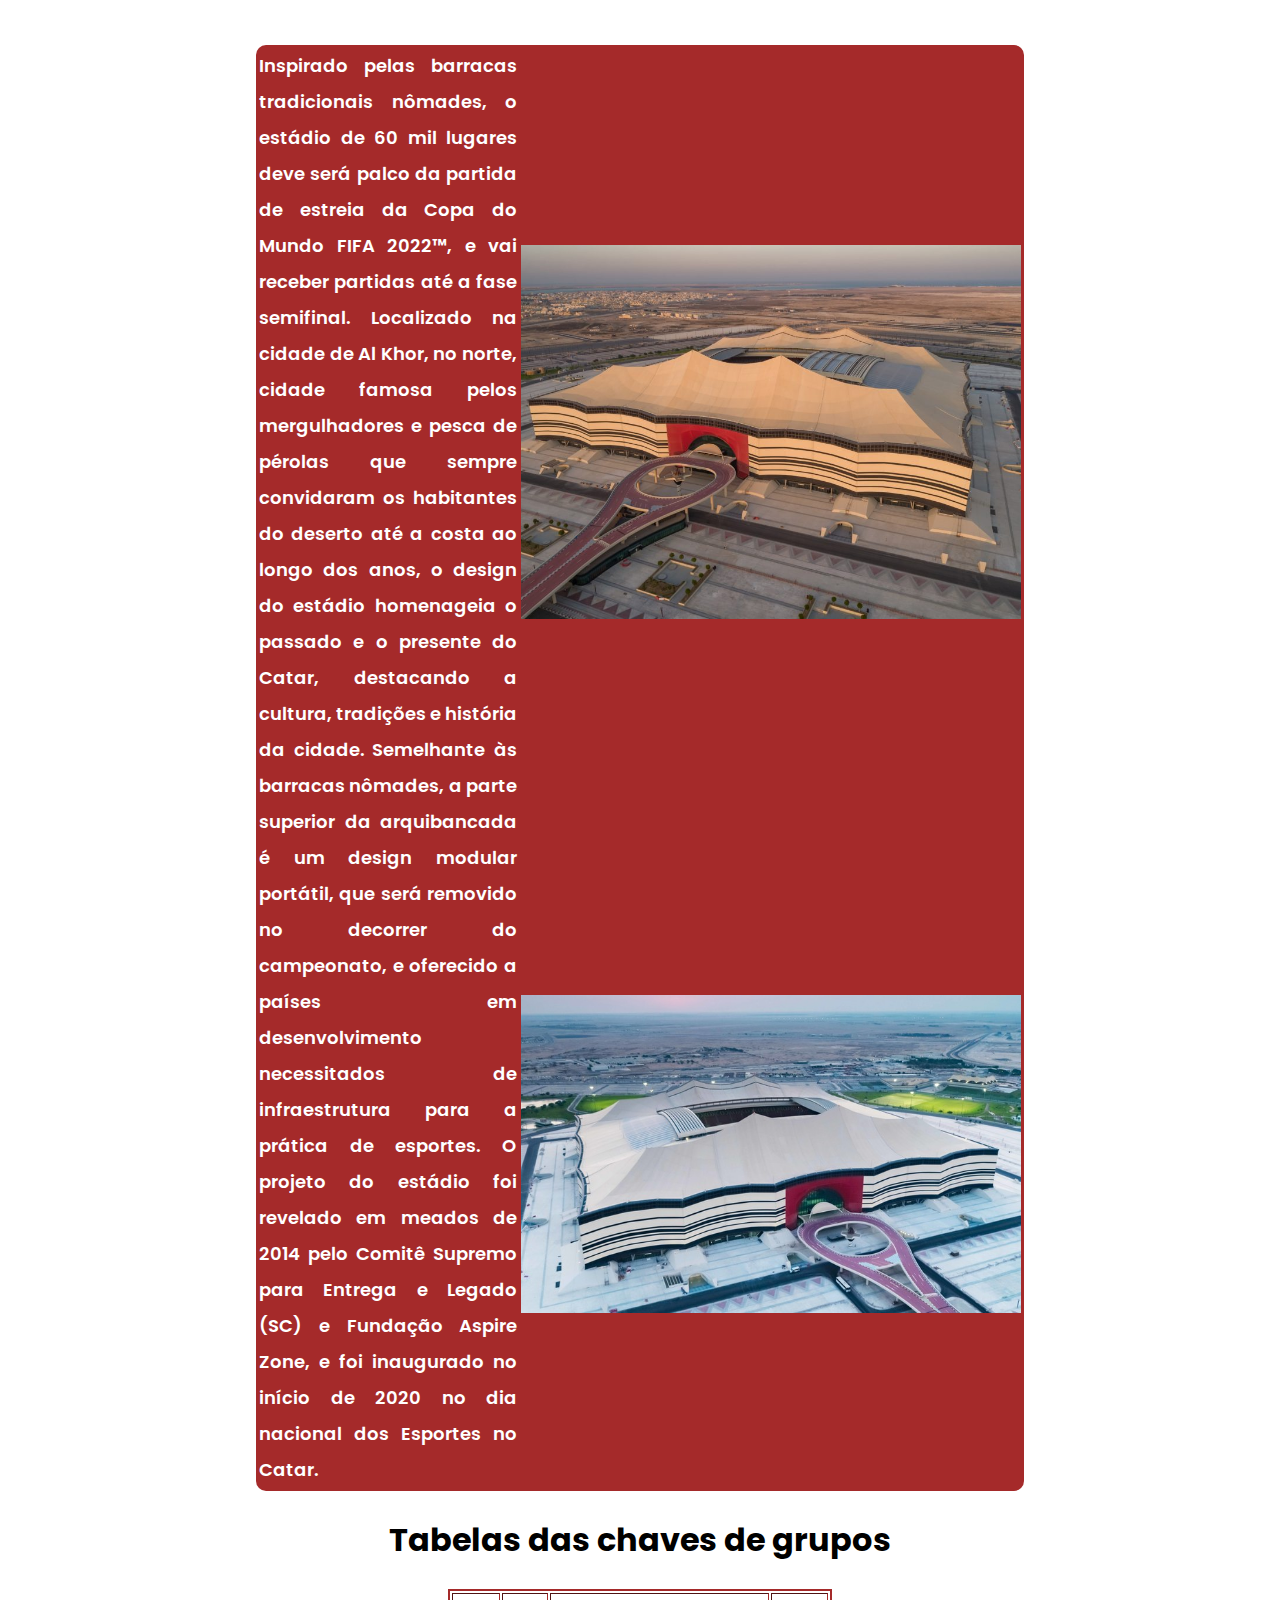
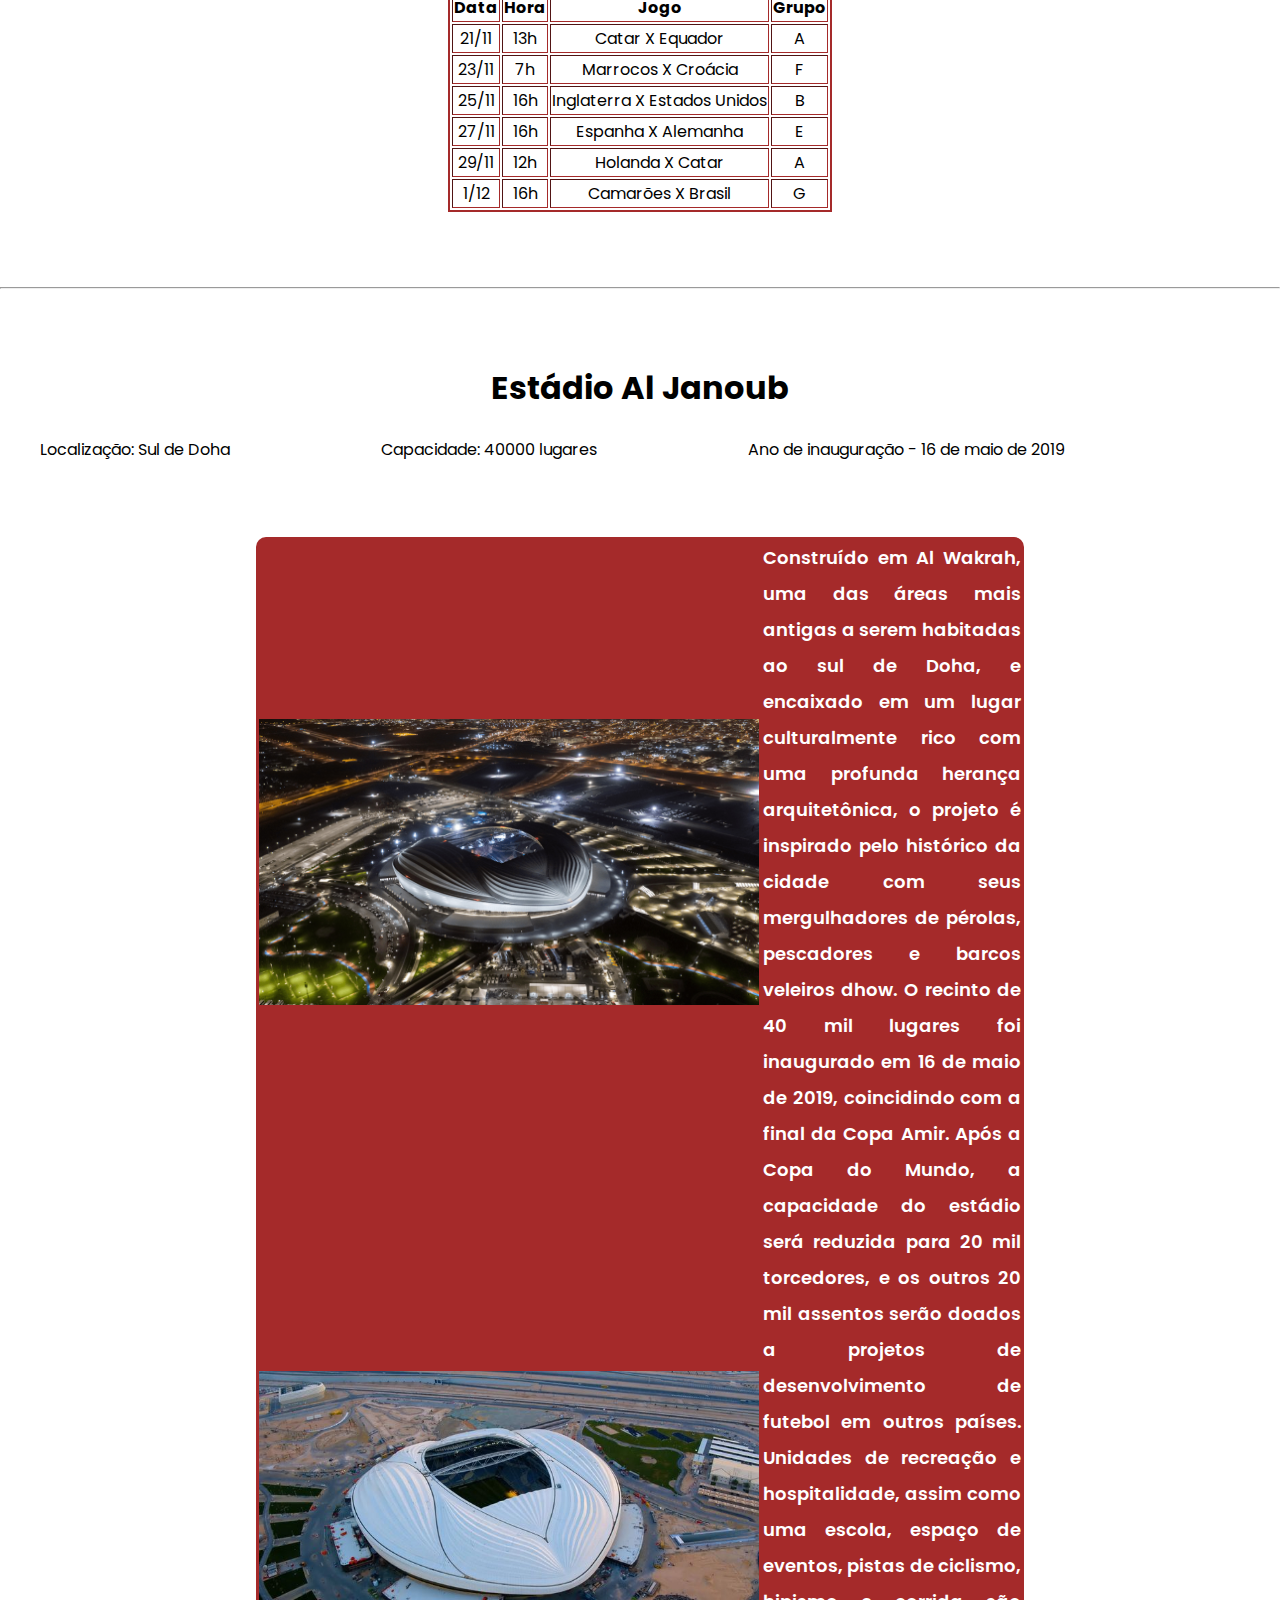
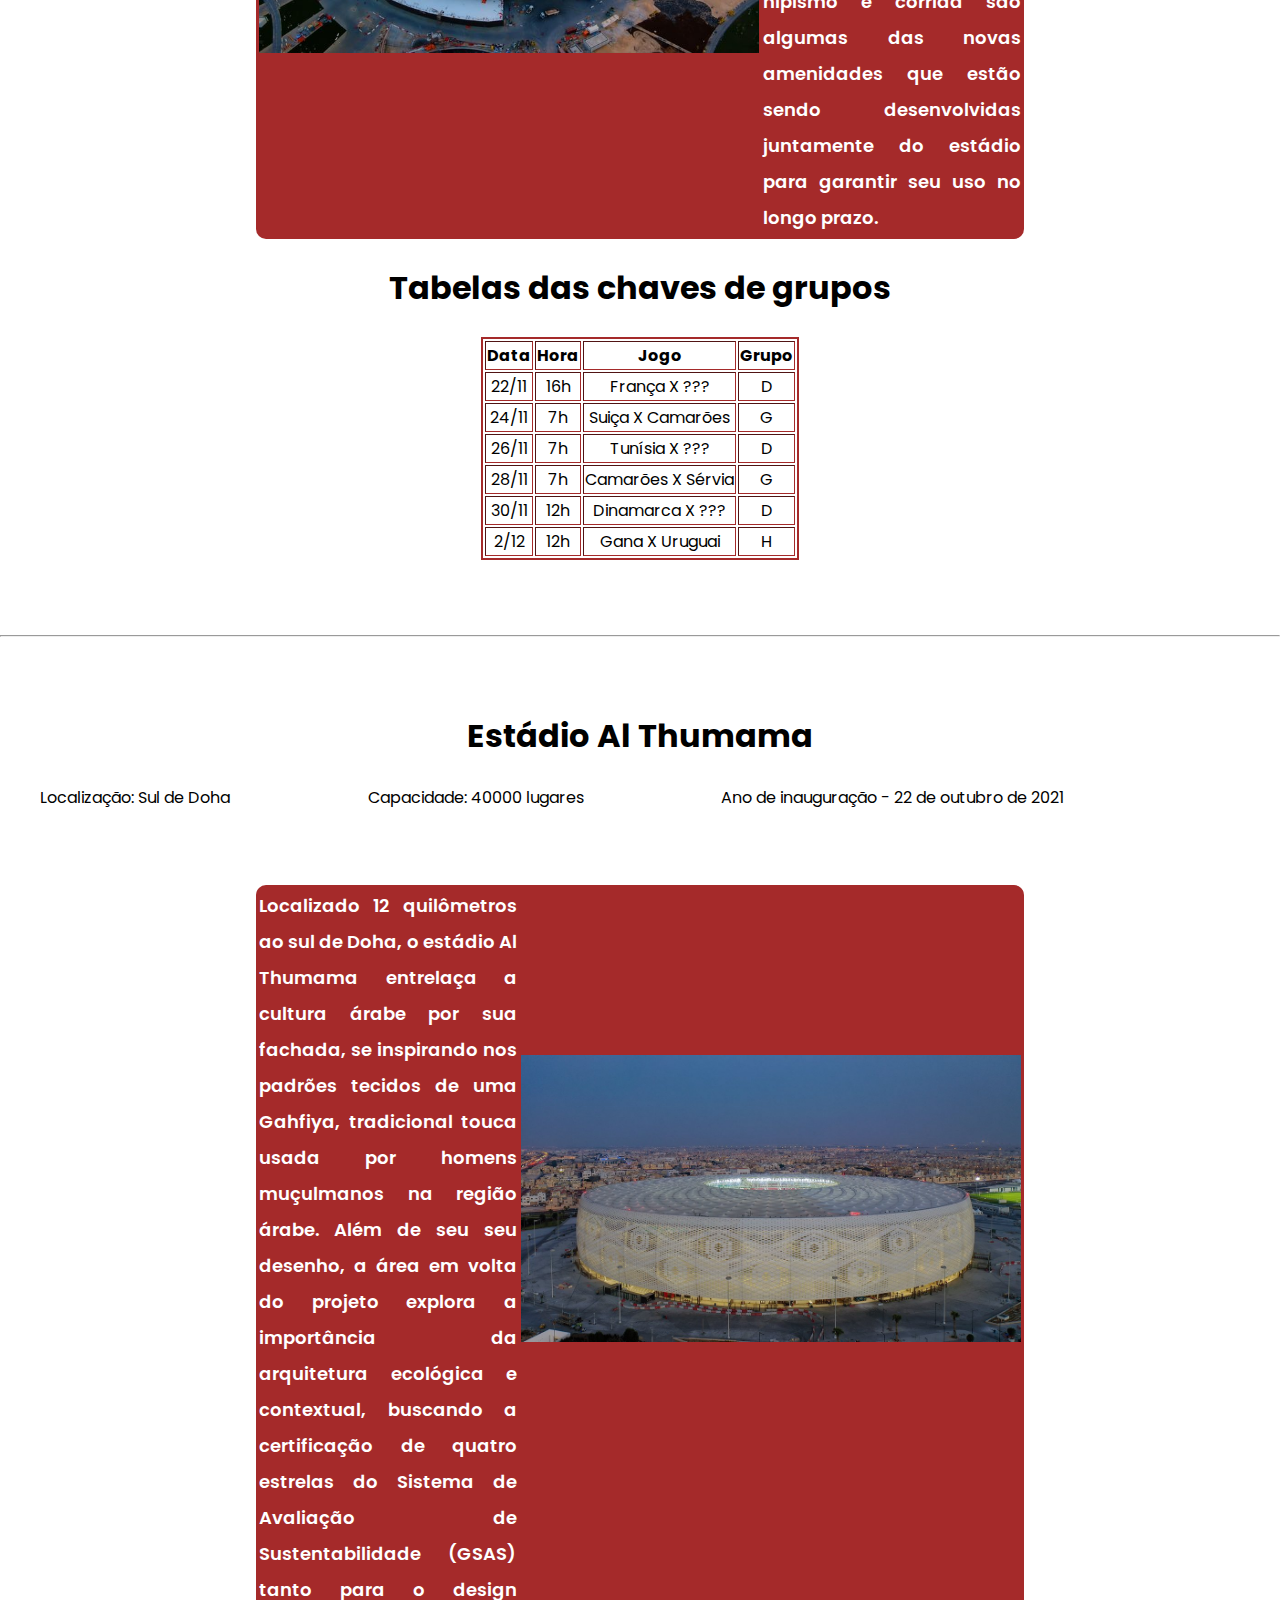
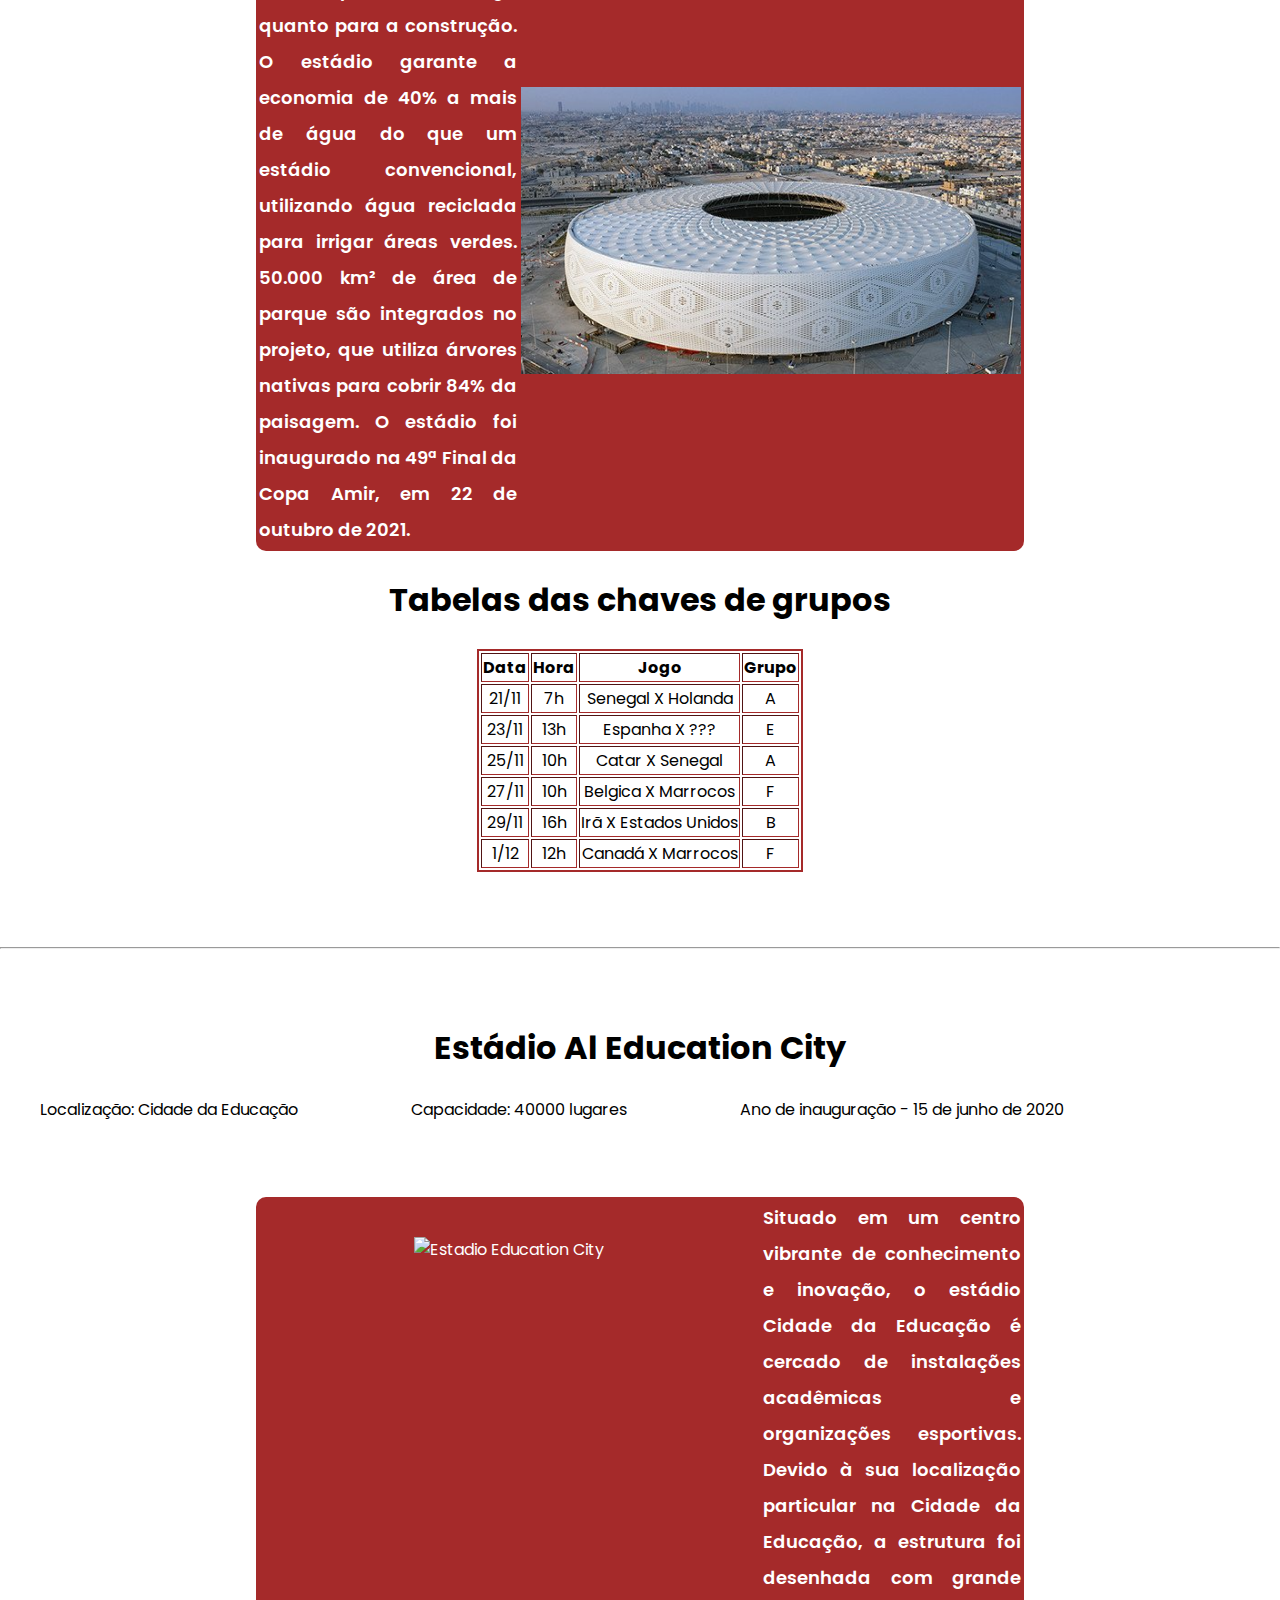
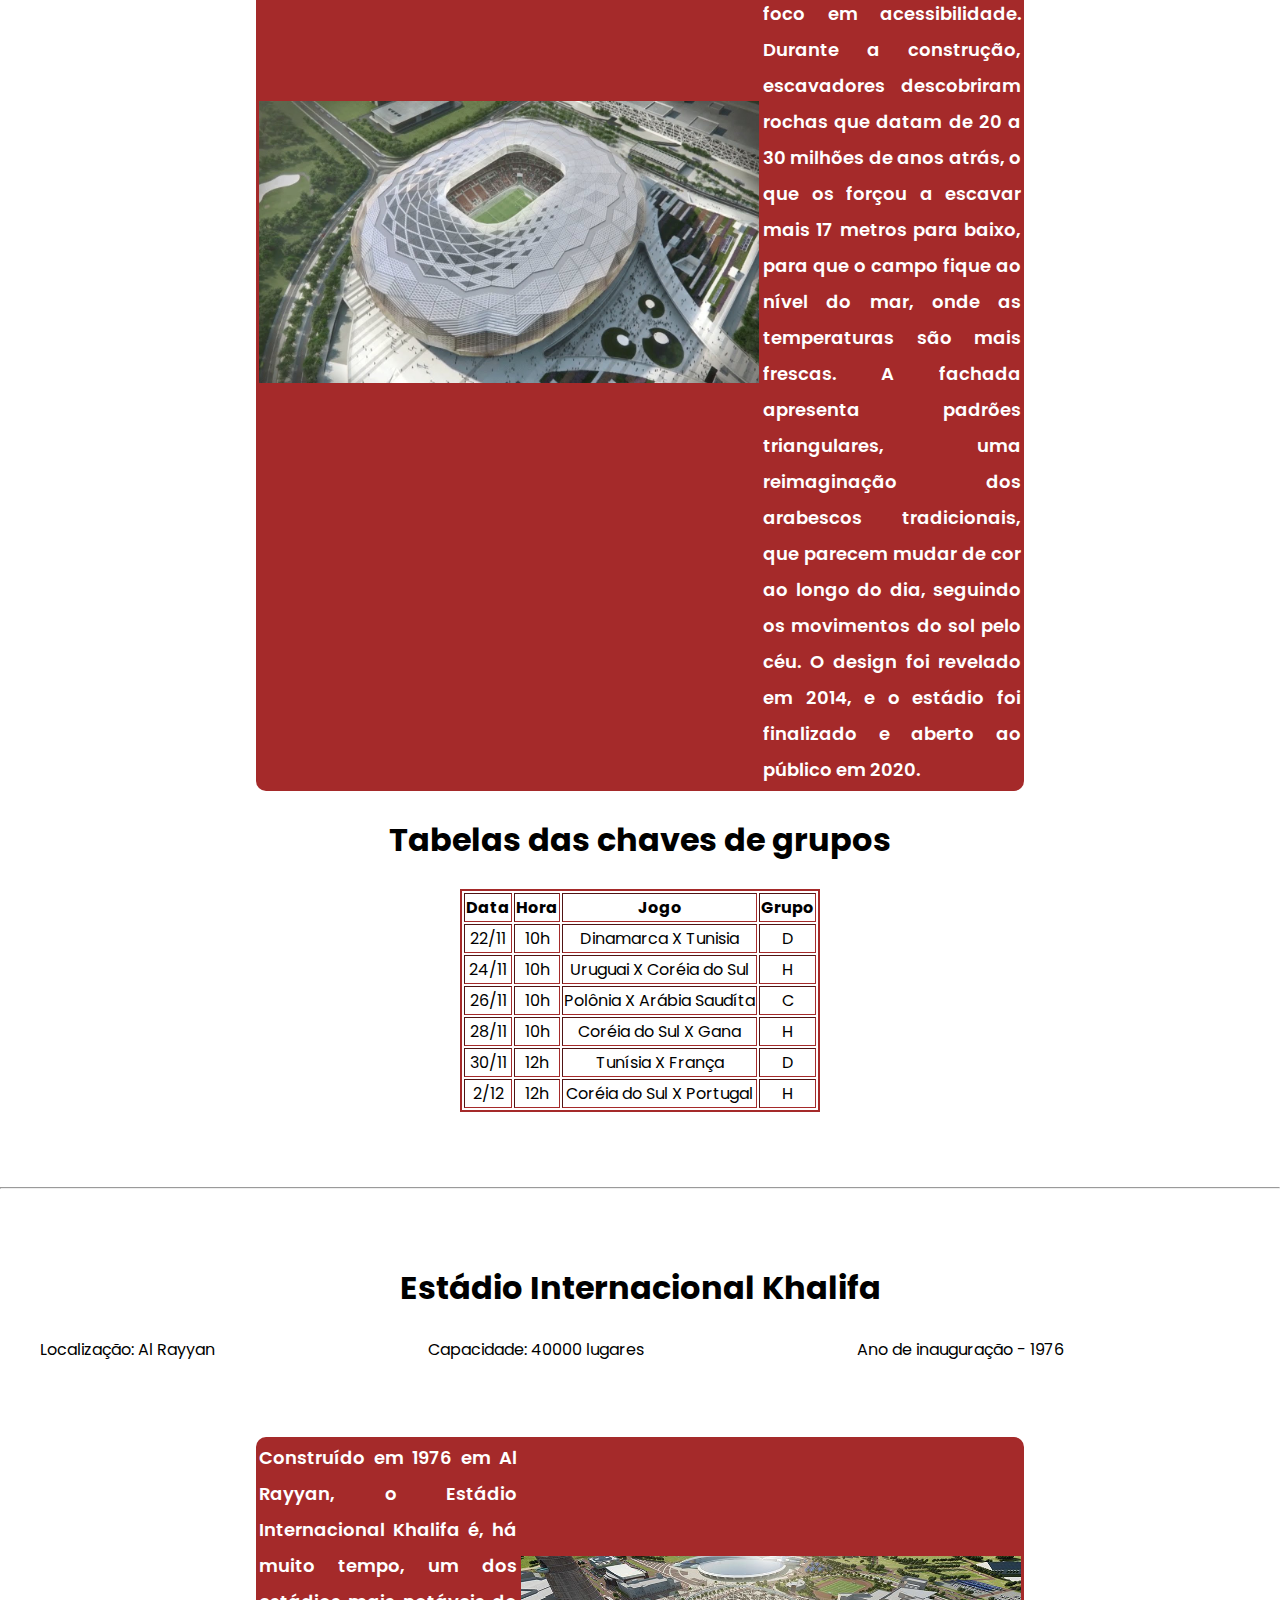
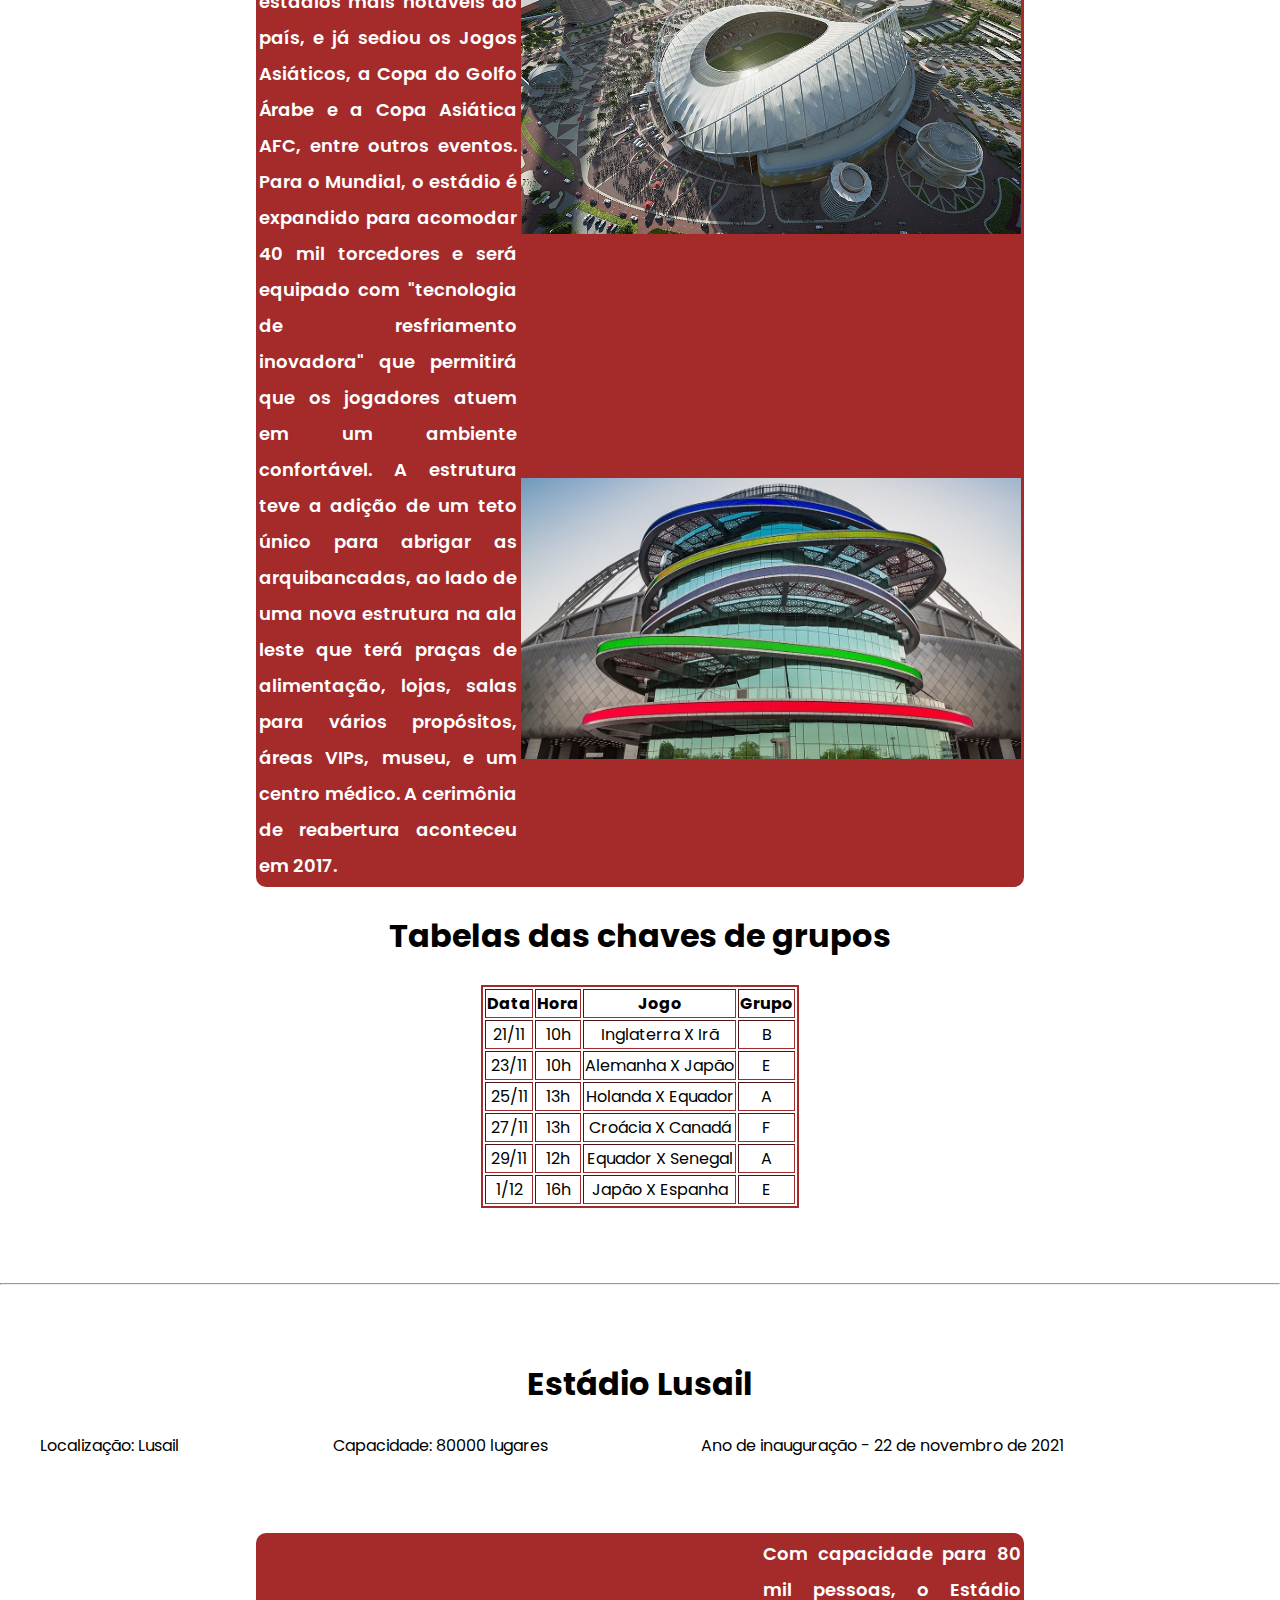
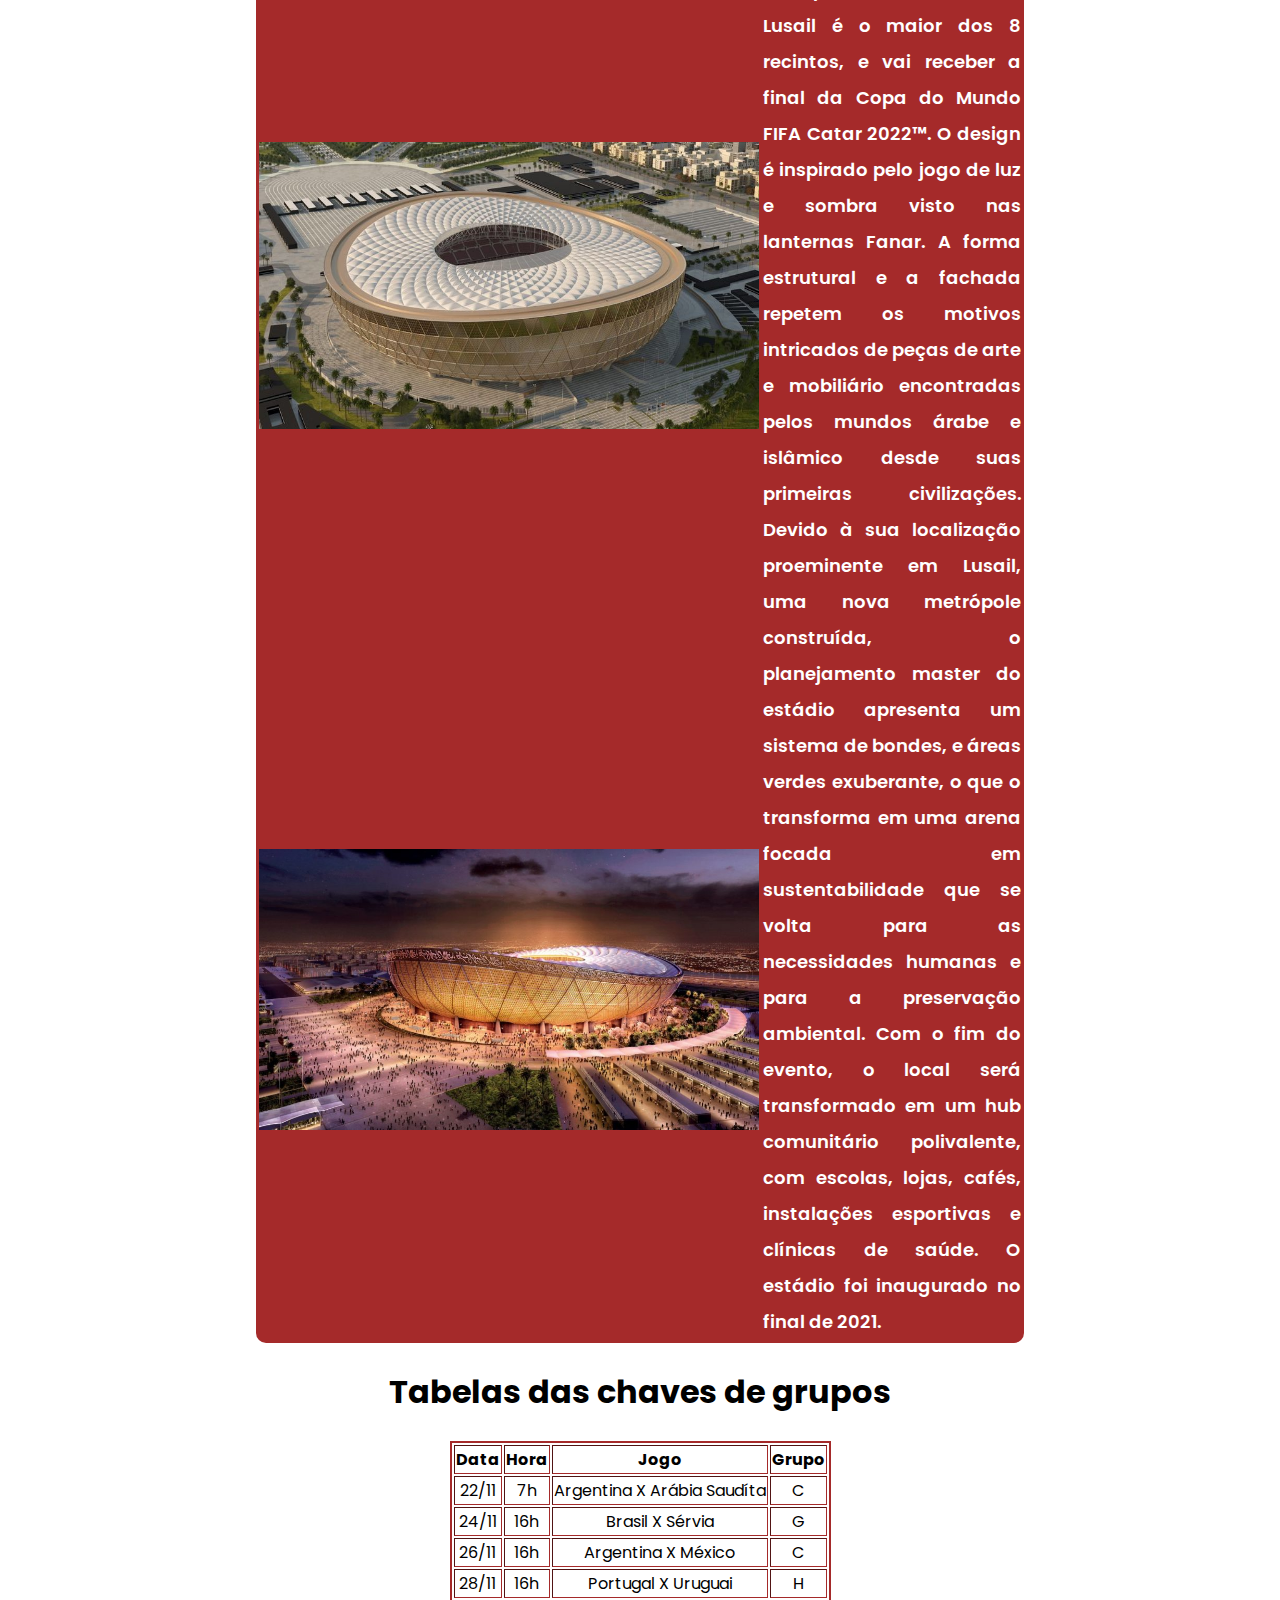
==== commit 20303608: "Adjusted header structures" ====
--- a/estadios.html
+++ b/estadios.html
@@ -1,22 +1,23 @@
 <!DOCTYPE html>
-<html>
-
+<html lang="pt-br">
 <head>
-    <meta charset="utf-8">
+    <meta charset="UTF-8">
+    <meta http-equiv="X-UA-Compatible" content="IE=edge">
+    <meta name="viewport" content="width=device-width, initial-scale=1.0">
+    <link rel="shortcut icon" href="img/FIFA.svg" type="image/x-icon">
+  
+    <!-- LINK CSS  -->
+    <link rel="stylesheet" href="styles/header.css">
+  
+    <!-- FONTS LINKS  -->
+    <link rel="preconnect" href="https://fonts.googleapis.com">
+    <link rel="preconnect" href="https://fonts.gstatic.com" crossorigin>
+    <link href="https://fonts.googleapis.com/css2?family=Poppins:wght@300;400;500;600;700&display=swap" rel="stylesheet">
+
     <title>Estádios</title>
     <style>
-        * {
-            margin: 0;
-            padding: 0;
-        }
-
-        html {
-            scroll-behavior: smooth;
-        }
-
         header {
-            padding: 5%;
-            background-color: brown;
+            background-image: url("img/estadios/974_stadium1.jpg");
         }
 
         .stadium_menu {
@@ -78,13 +79,24 @@
 </head>
 
 <body>
-    <header>
-        <h1>Estádios</h1>
-    </header>
-    <br>
-    <br>
-    <br>
-
+    <!-- ESTRUTURA DO CABEÇALHO  -->
+  <header>
+    <nav>
+        <ul>
+            <li><a class="active" href="">HOME</a></li>
+            <li><a href="selecao.html">SELEÇÕES</a></li>
+            <li><a href="estadios.html">ESTÁDIOS</a></li>
+            <li><a href="grupos.html">GRUPOS</a></li>
+        </ul>
+    </nav>
+
+    <div class="titulo-header">
+        <h2>ESTÁDIOS</h2>
+    </div>
+  </header>
+    <br>
+    <br>
+    <br>
 
     <table class="stadium_menu" border="3">
         <tr>
@@ -133,10 +145,10 @@
                 após o fim da Copa do Mundo e utilizado como um complexo à beira mar
                 para a comunidade local. O estádio foi inaugurado no dia 20 de novembro
                 de 2021, em um lançamento digital.</td>
-            <td><img src="img/974_stadium1.jpg" alt="Foto do estadio 974" width="500px"></td>
-        </tr>
-        <tr>
-            <td><img src="img/974_stadium2.jpg" alt="Outra foto do estadio 974" width="500px"></td>
+            <td><img src="img/estadios/974_stadium1.jpg" alt="Foto do estadio 974" width="500px"></td>
+        </tr>
+        <tr>
+            <td><img src="img/estadios/974_stadium2.jpg" alt="Outra foto do estadio 974" width="500px"></td>
         </tr>
     </table>
 
@@ -211,7 +223,7 @@
 
     <table class="tablehist">
         <tr>
-            <td><img src="img/ahmad_in_ali_stadium.jpg" alt="Estadio de Ahmad bin Ali" width="500px"></td>
+            <td><img src="img/estadios/ahmad_in_ali_stadium.jpg" alt="Estadio de Ahmad bin Ali" width="500px"></td>
             <td class="text_table" rowspan=" 2">Casa de um dos times mais celebrados do Catar na cidade
                 de Al Rayyan, o estádio Ahmad bin Ali celebra a união de sua comunidade
                 ao incorporar símbolos das tradições e da cultura catari. Uma das
@@ -224,7 +236,7 @@
                 abriu suas portas em dezembro de 2020, para final da Copa Amir.</td>
         </tr>
         <tr>
-            <td><img src="img/ahmad_bin_ali_stadium2.jpg" alt="Outra foto do estadio Ahmad bin Ali" width="500px">
+            <td><img src="img/estadios/ahmad_bin_ali_stadium2.jpg" alt="Outra foto do estadio Ahmad bin Ali" width="500px">
             </td>
         </tr>
     </table>
@@ -314,10 +326,10 @@
                 foi revelado em meados de 2014 pelo Comitê Supremo para Entrega e Legado (SC)
                 e Fundação Aspire Zone, e foi inaugurado no início de 2020 no dia nacional
                 dos Esportes no Catar.</td>
-            <td><img src="img/al_bayt_stadium.jpg" alt="Foto do estadio 974" width="500px"></td>
-        </tr>
-        <tr>
-            <td><img src="img/al_bayt_stadium2.jpg" alt="Outra foto do estadio 974" width="500px"></td>
+            <td><img src="img/estadios/al_bayt_stadium.jpg" alt="Foto do estadio 974" width="500px"></td>
+        </tr>
+        <tr>
+            <td><img src="img/estadios/al_bayt_stadium2.jpg" alt="Outra foto do estadio 974" width="500px"></td>
         </tr>
     </table>
 
@@ -393,7 +405,7 @@
 
     <table class="tablehist">
         <tr>
-            <td><img src="img/al-janoub-stadium1.jpg" alt="Estadio de Al Janoub" width="500px"></td>
+            <td><img src="img/estadios/al-janoub-stadium1.jpg" alt="Estadio de Al Janoub" width="500px"></td>
             <td class="text_table" rowspan=" 2">Construído em Al Wakrah, uma das áreas mais antigas
                 a serem habitadas ao sul de Doha, e encaixado em um lugar culturalmente
                 rico com uma profunda herança arquitetônica, o projeto é inspirado pelo
@@ -408,7 +420,7 @@
                 juntamente do estádio para garantir seu uso no longo prazo.</td>
         </tr>
         <tr>
-            <td><img src="img/ak_janoub_stadium2.jpg" alt="Outra foto do estadio Al Janoub" width="500px">
+            <td><img src="img/estadios/ak_janoub_stadium2.jpg" alt="Outra foto do estadio Al Janoub" width="500px">
             </td>
         </tr>
     </table>
@@ -499,10 +511,10 @@
                 50.000 km² de área de parque são integrados no projeto, que utiliza
                 árvores nativas para cobrir 84% da paisagem. O estádio foi inaugurado na
                 49ª Final da Copa Amir, em 22 de outubro de 2021.</td>
-            <td><img src="img/Al_Thumama_Stadium.jpg" alt="Foto do estadio Al Thumama" width="500px"></td>
-        </tr>
-        <tr>
-            <td><img src="img/al_thumama_stadium_2.jpg" alt="Outra foto do estadio Al Thumama" width="500px"></td>
+            <td><img src="img/estadios/Al_Thumama_Stadium.jpg" alt="Foto do estadio Al Thumama" width="500px"></td>
+        </tr>
+        <tr>
+            <td><img src="img/estadios/al_thumama_stadium_2.jpg" alt="Outra foto do estadio Al Thumama" width="500px"></td>
         </tr>
     </table>
 
@@ -594,7 +606,7 @@
                 público em 2020.</td>
         </tr>
         <tr>
-            <td><img src="img/education_city2.jpg" alt="Outra foto Estádio Education City" width="500px">
+            <td><img src="img/estadios/education_city2.jpg" alt="Outra foto Estádio Education City" width="500px">
             </td>
         </tr>
     </table>
@@ -683,10 +695,10 @@
                 nova estrutura na ala leste que terá praças de alimentação, lojas, salas
                 para vários propósitos, áreas VIPs, museu, e um centro médico. A cerimônia
                 de reabertura aconteceu em 2017. </td>
-            <td><img src="img/khalifa_stadium1.jpg" alt="Foto do estadio Khalifa" width="500px"></td>
-        </tr>
-        <tr>
-            <td><img src="img/khalifa_stadium2.jpg" alt="Outra foto do estadio Khalifa" width="500px"></td>
+            <td><img src="img/estadios/khalifa_stadium1.jpg" alt="Foto do estadio Khalifa" width="500px"></td>
+        </tr>
+        <tr>
+            <td><img src="img/estadios/khalifa_stadium2.jpg" alt="Outra foto do estadio Khalifa" width="500px"></td>
         </tr>
     </table>
 
@@ -764,7 +776,7 @@
 
     <table class="tablehist">
         <tr>
-            <td><img src="img/lusail_stadium.jpg" alt="Estadio Lusail" width="500px"></td>
+            <td><img src="img/estadios/lusail_stadium.jpg" alt="Estadio Lusail" width="500px"></td>
             <td class="text_table" rowspan=" 2">Com capacidade para 80 mil pessoas, o Estádio Lusail
                 é o maior dos 8 recintos, e vai receber a final da Copa do Mundo
                 FIFA Catar 2022™. O design é inspirado pelo jogo de luz e sombra visto
@@ -780,7 +792,7 @@
                 O estádio foi inaugurado no final de 2021.</td>
         </tr>
         <tr>
-            <td><img src="img/lusail_stadium2.jpg" alt="Outra foto do Estádio Lusail" width="500px">
+            <td><img src="img/estadios/lusail_stadium2.jpg" alt="Outra foto do Estádio Lusail" width="500px">
             </td>
         </tr>
     </table>
--- a/styles/header.css
+++ b/styles/header.css
@@ -0,0 +1,65 @@
+
+* {
+    margin: 0;
+}
+
+html, body {
+    font-family: "poppins", sans-serif;
+}
+
+
+h2{
+    font-size: 2cm;
+}
+
+header {
+    width: 100%;
+    height: 100vh;
+
+    background-image: url("img/Alemanha.svg");
+    background-size: cover;
+    background-repeat: no-repeat;
+}
+
+.titulo-header {
+    display: flex;
+    height: 80%;
+    justify-content: center;
+}
+
+.titulo-header h2 {
+    align-self: center;
+    color: #FFFF;
+}
+
+nav {
+    display: flex;
+    justify-content: center;
+    padding: 3% 10% 3% 10%;
+    background-color: #8A0000;
+}
+
+
+ul{
+    width: 80%;
+    display: flex;
+    align-items: center;
+    justify-content: space-between;
+}
+
+li {
+    list-style-type: none;
+}
+
+ul a {
+    padding: 5% ;
+    text-decoration: none;
+    color: #FFFF;
+    border-radius: 2px;
+}
+
+ul a:hover{
+    background-color: #FFFF;
+    color: #8A0000;
+    transition: 800ms;
+}
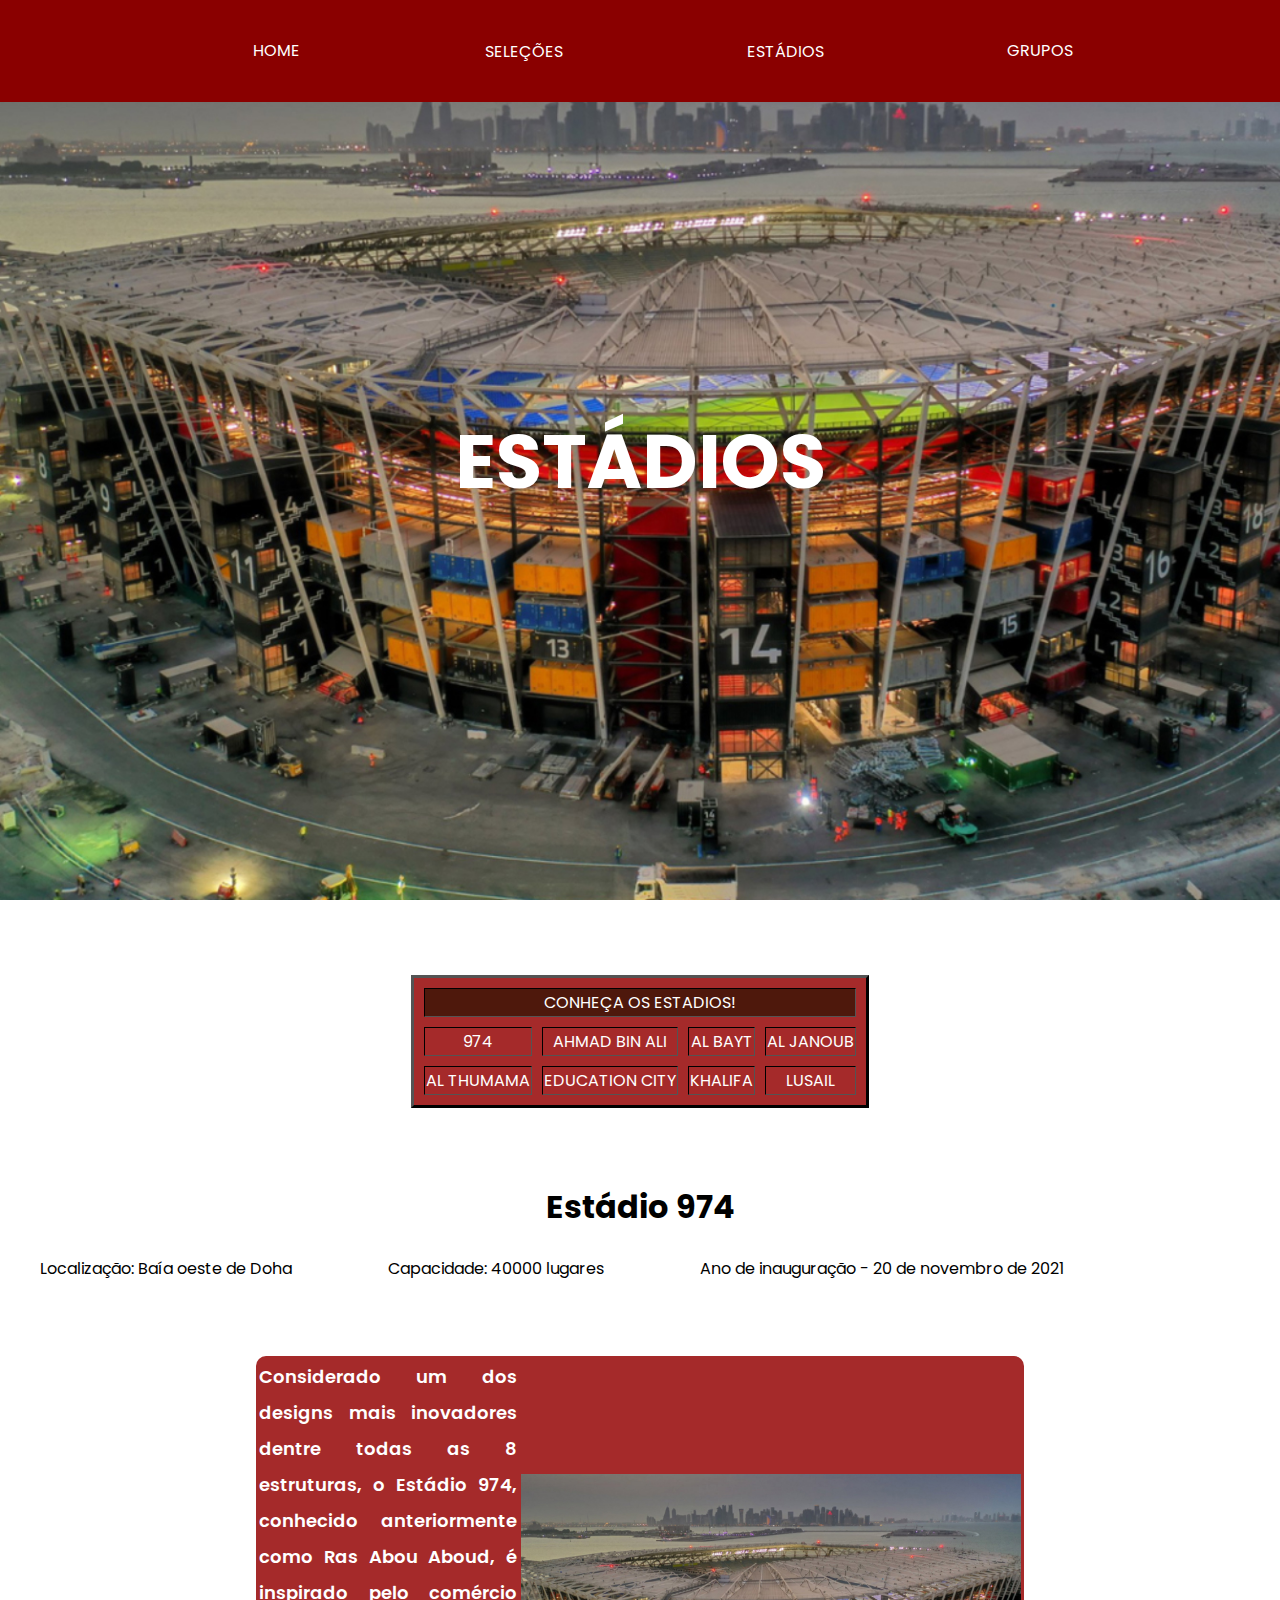
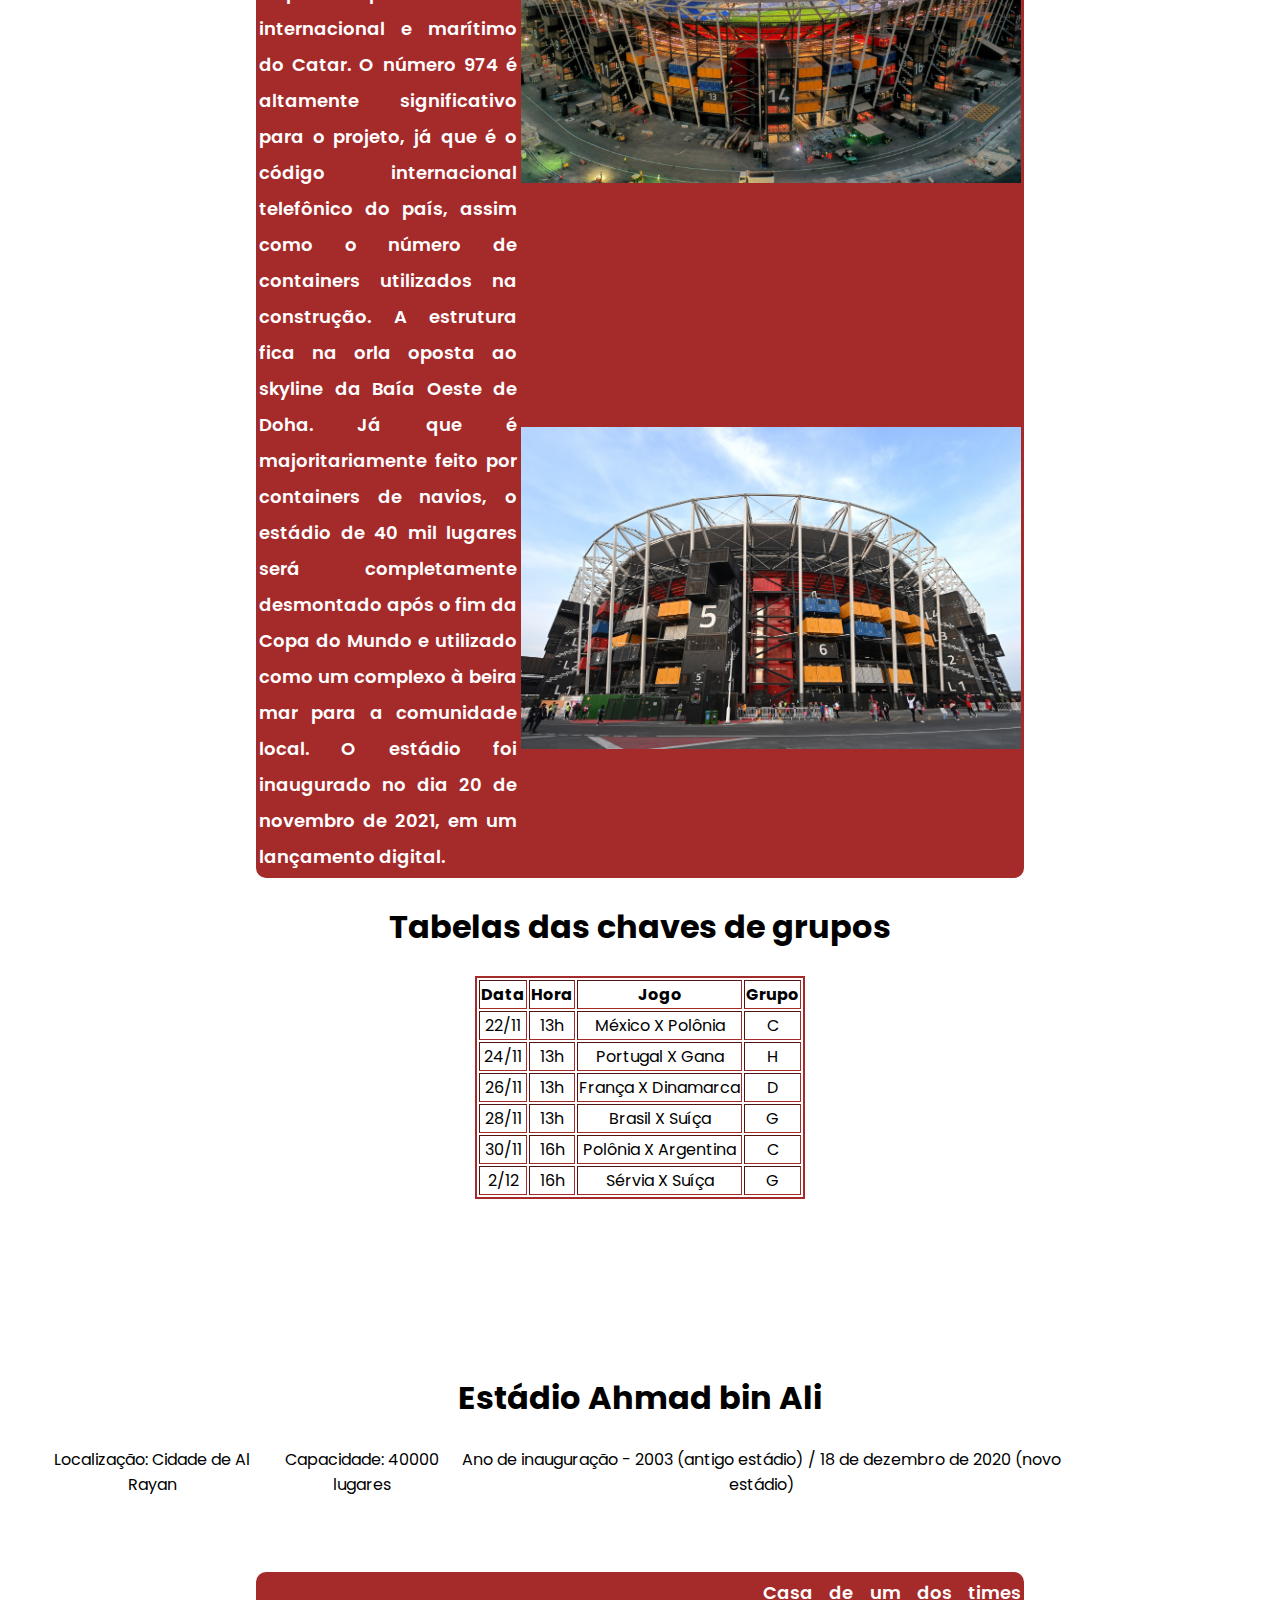
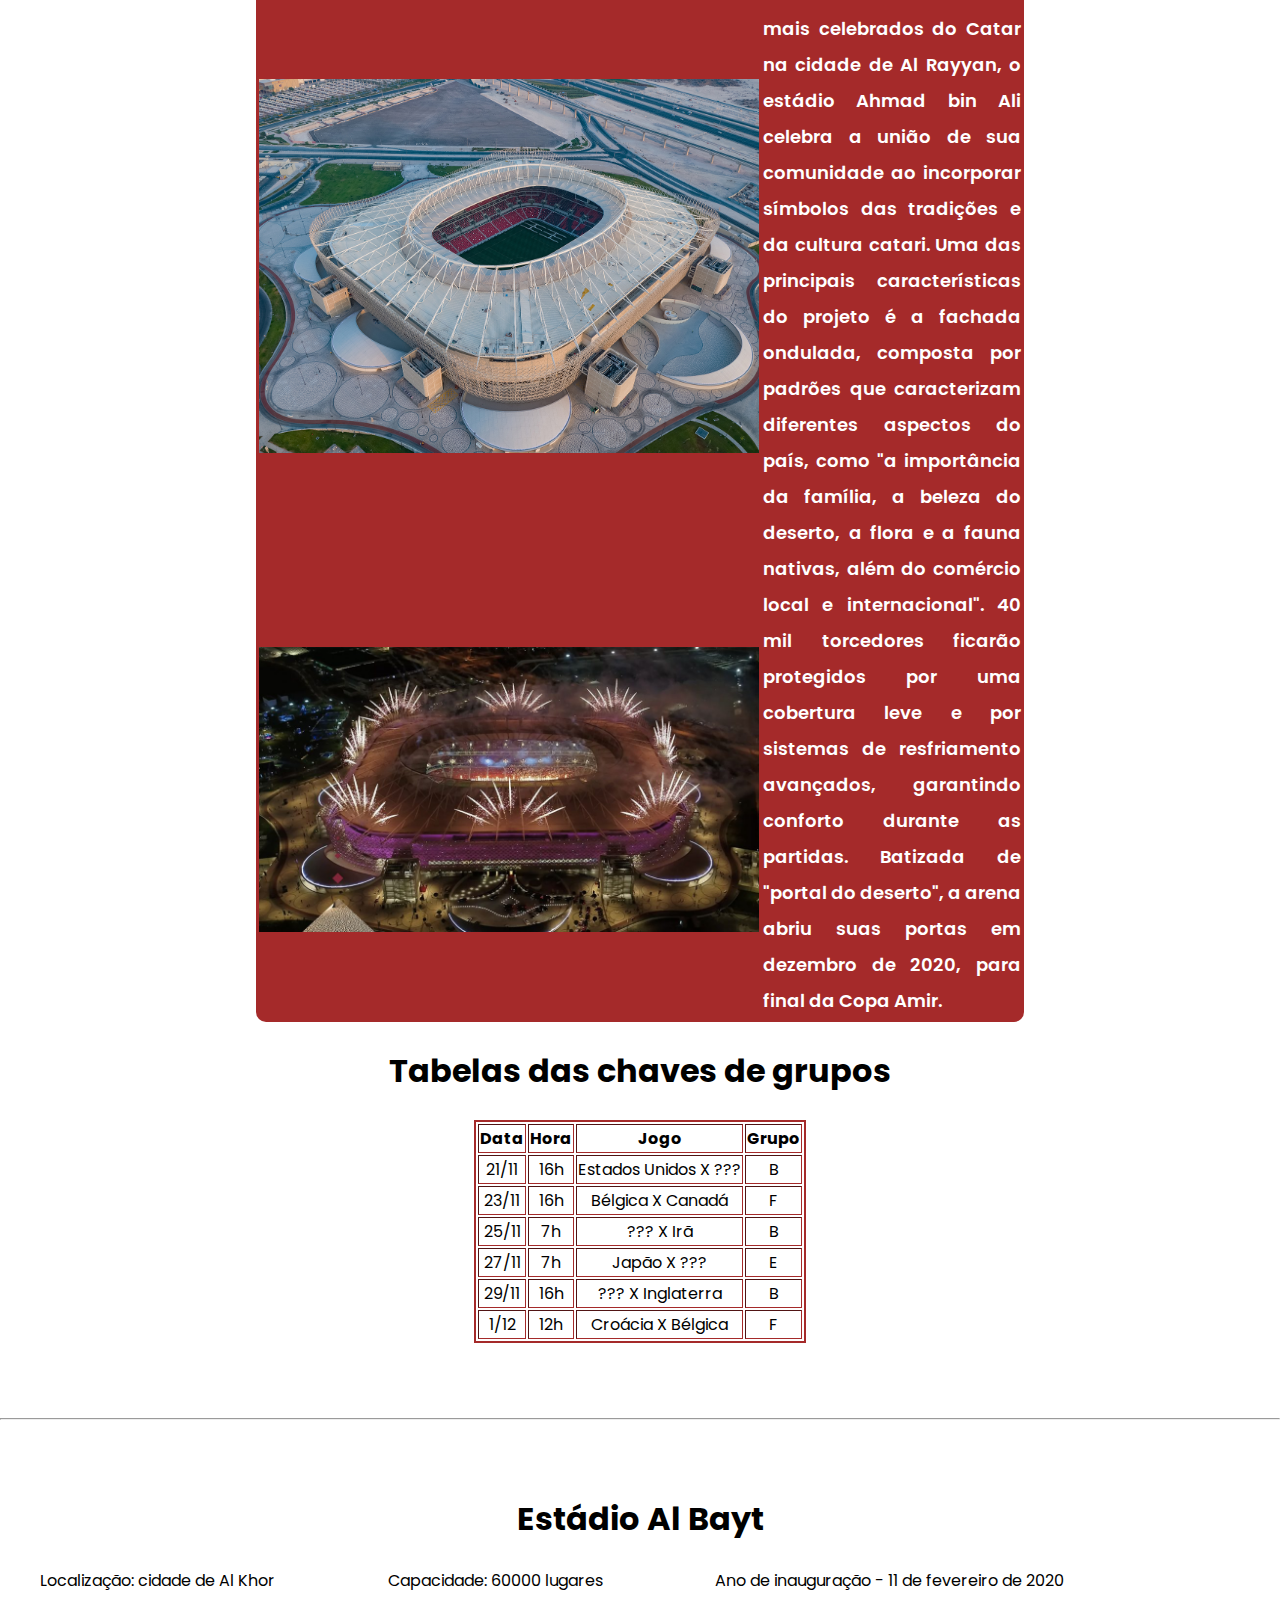
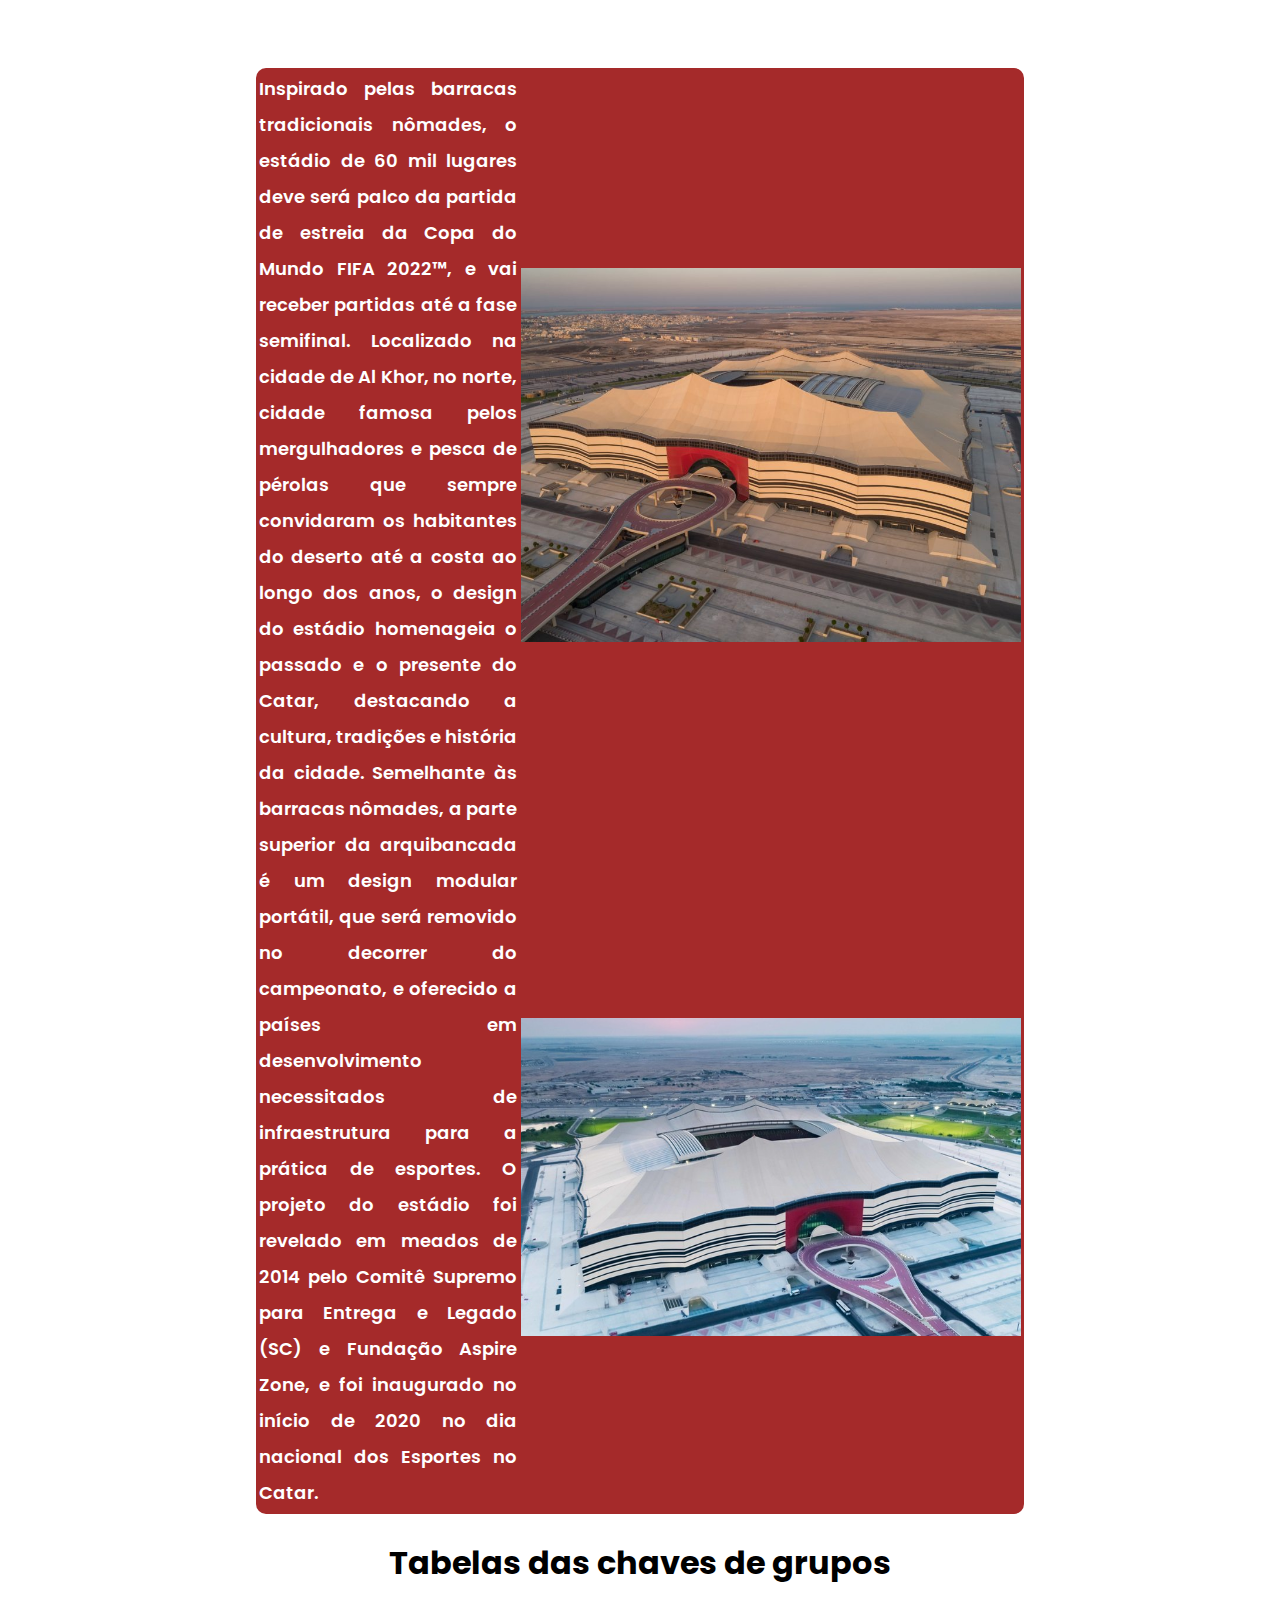
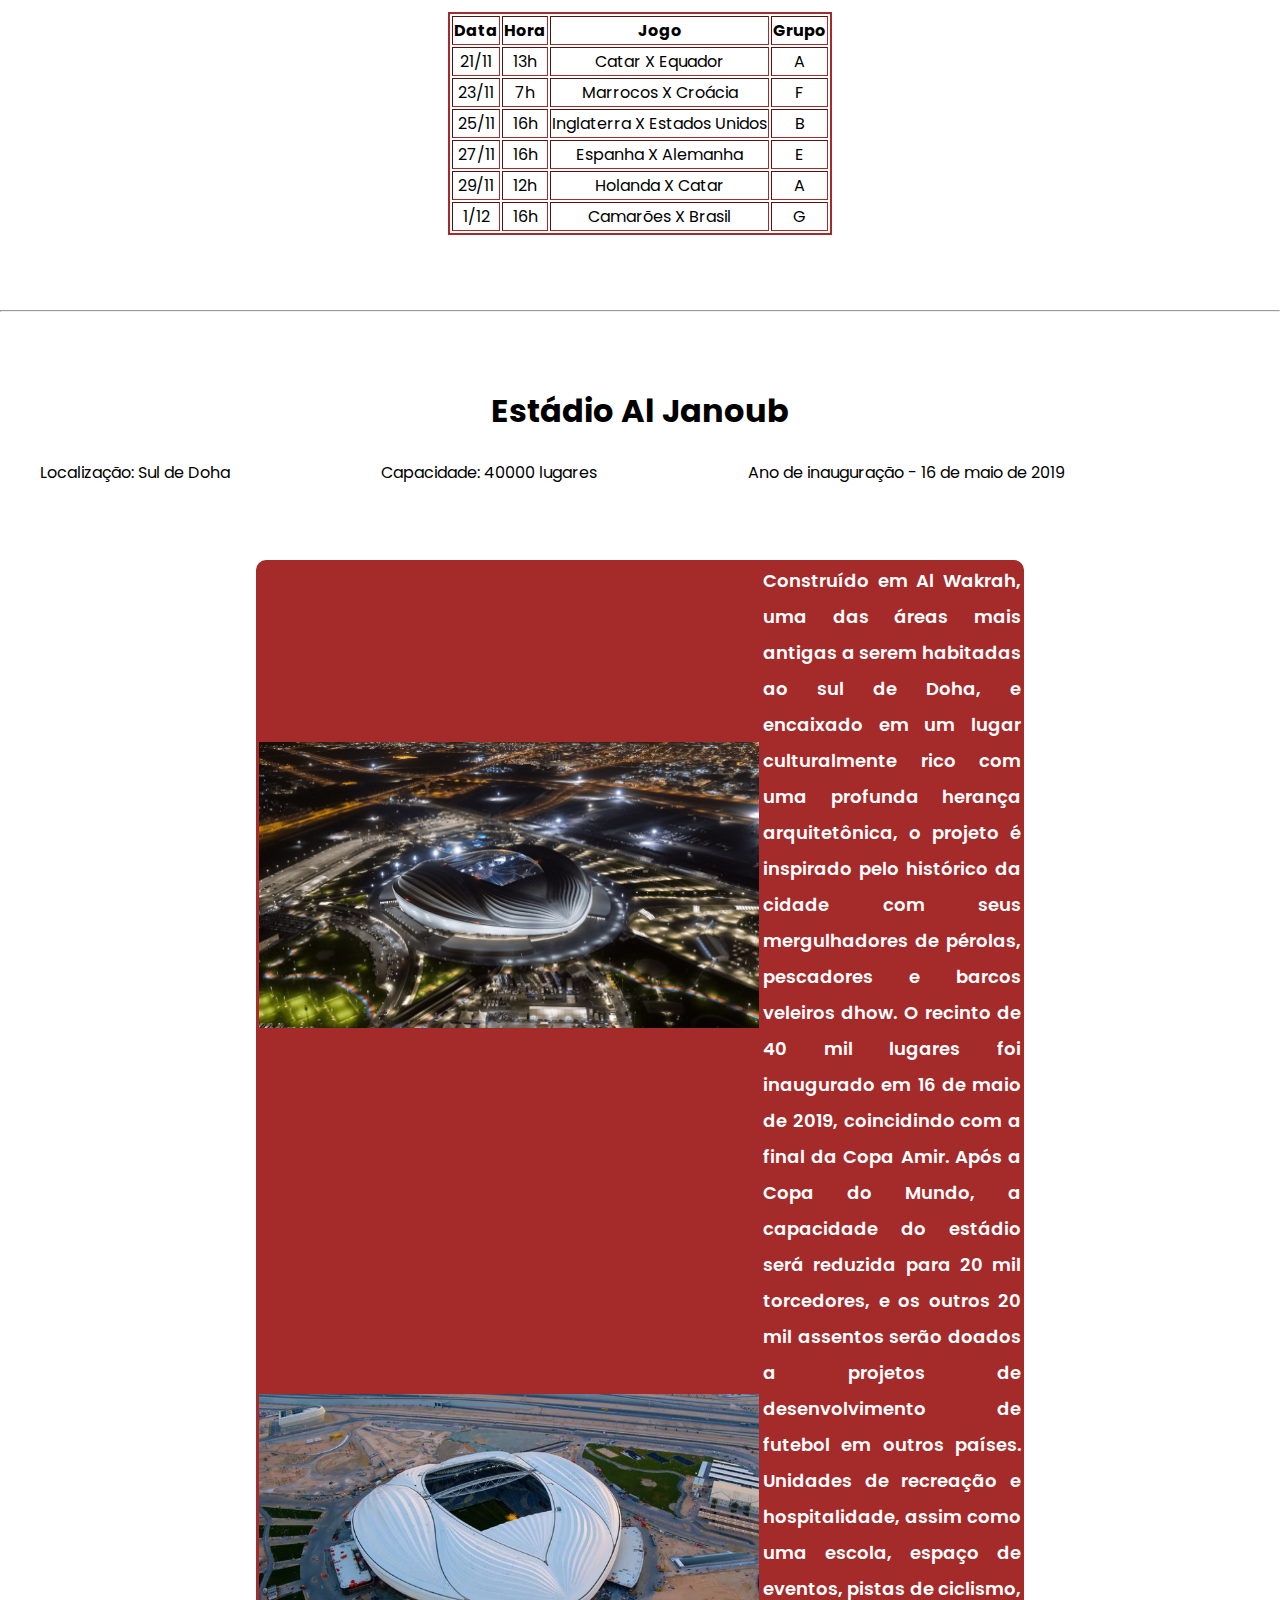
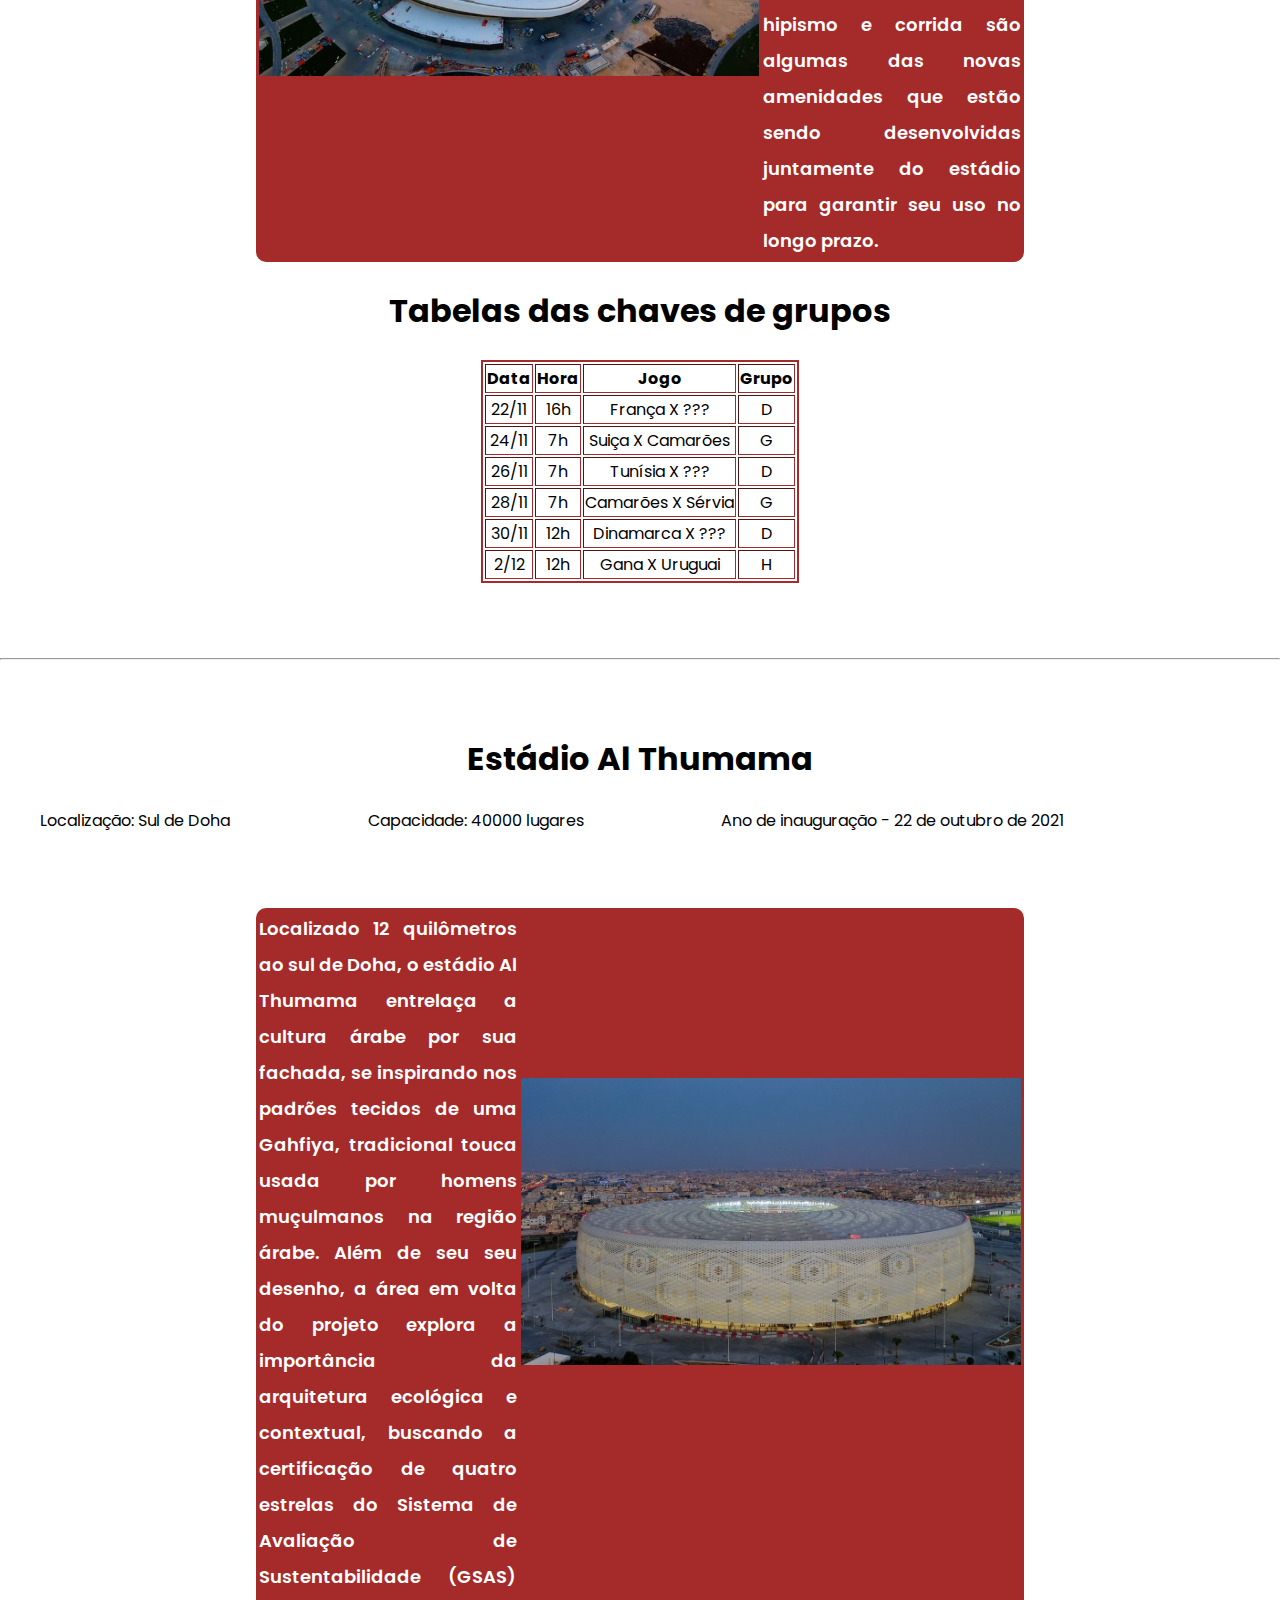
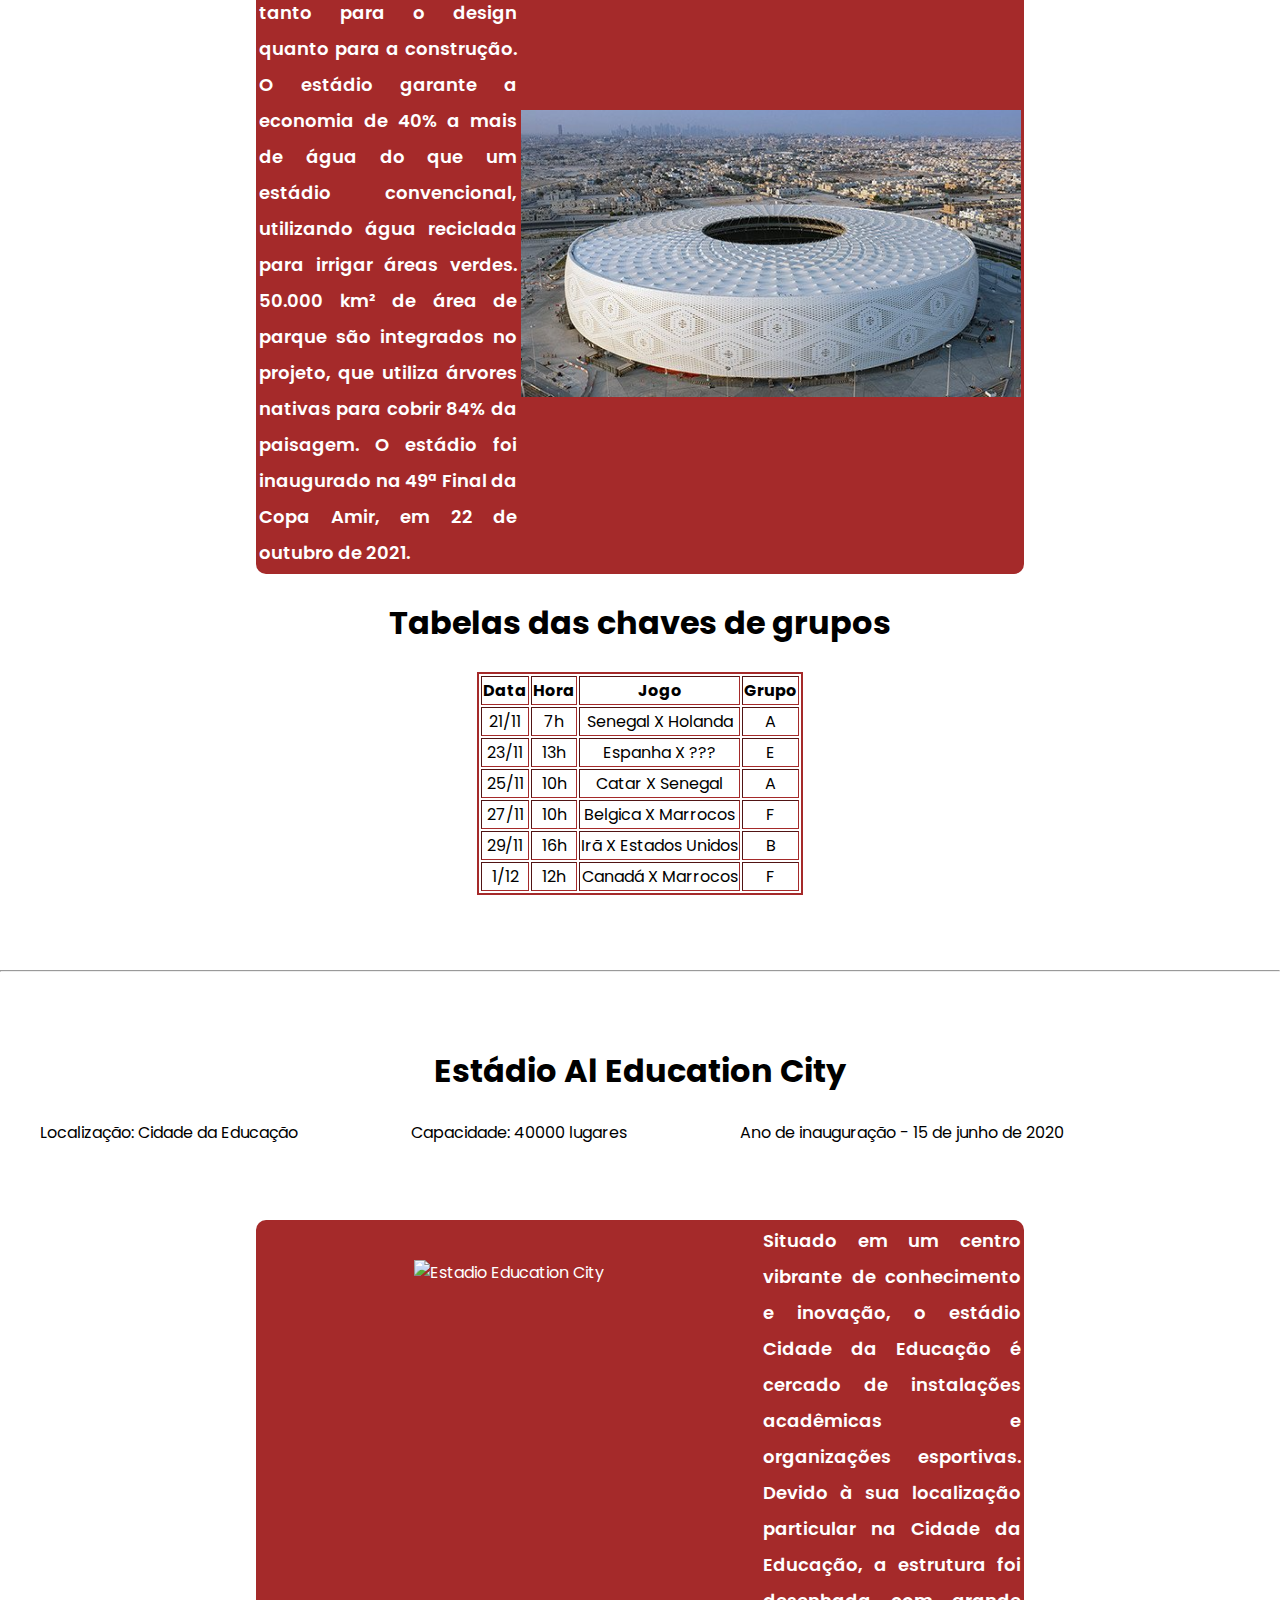
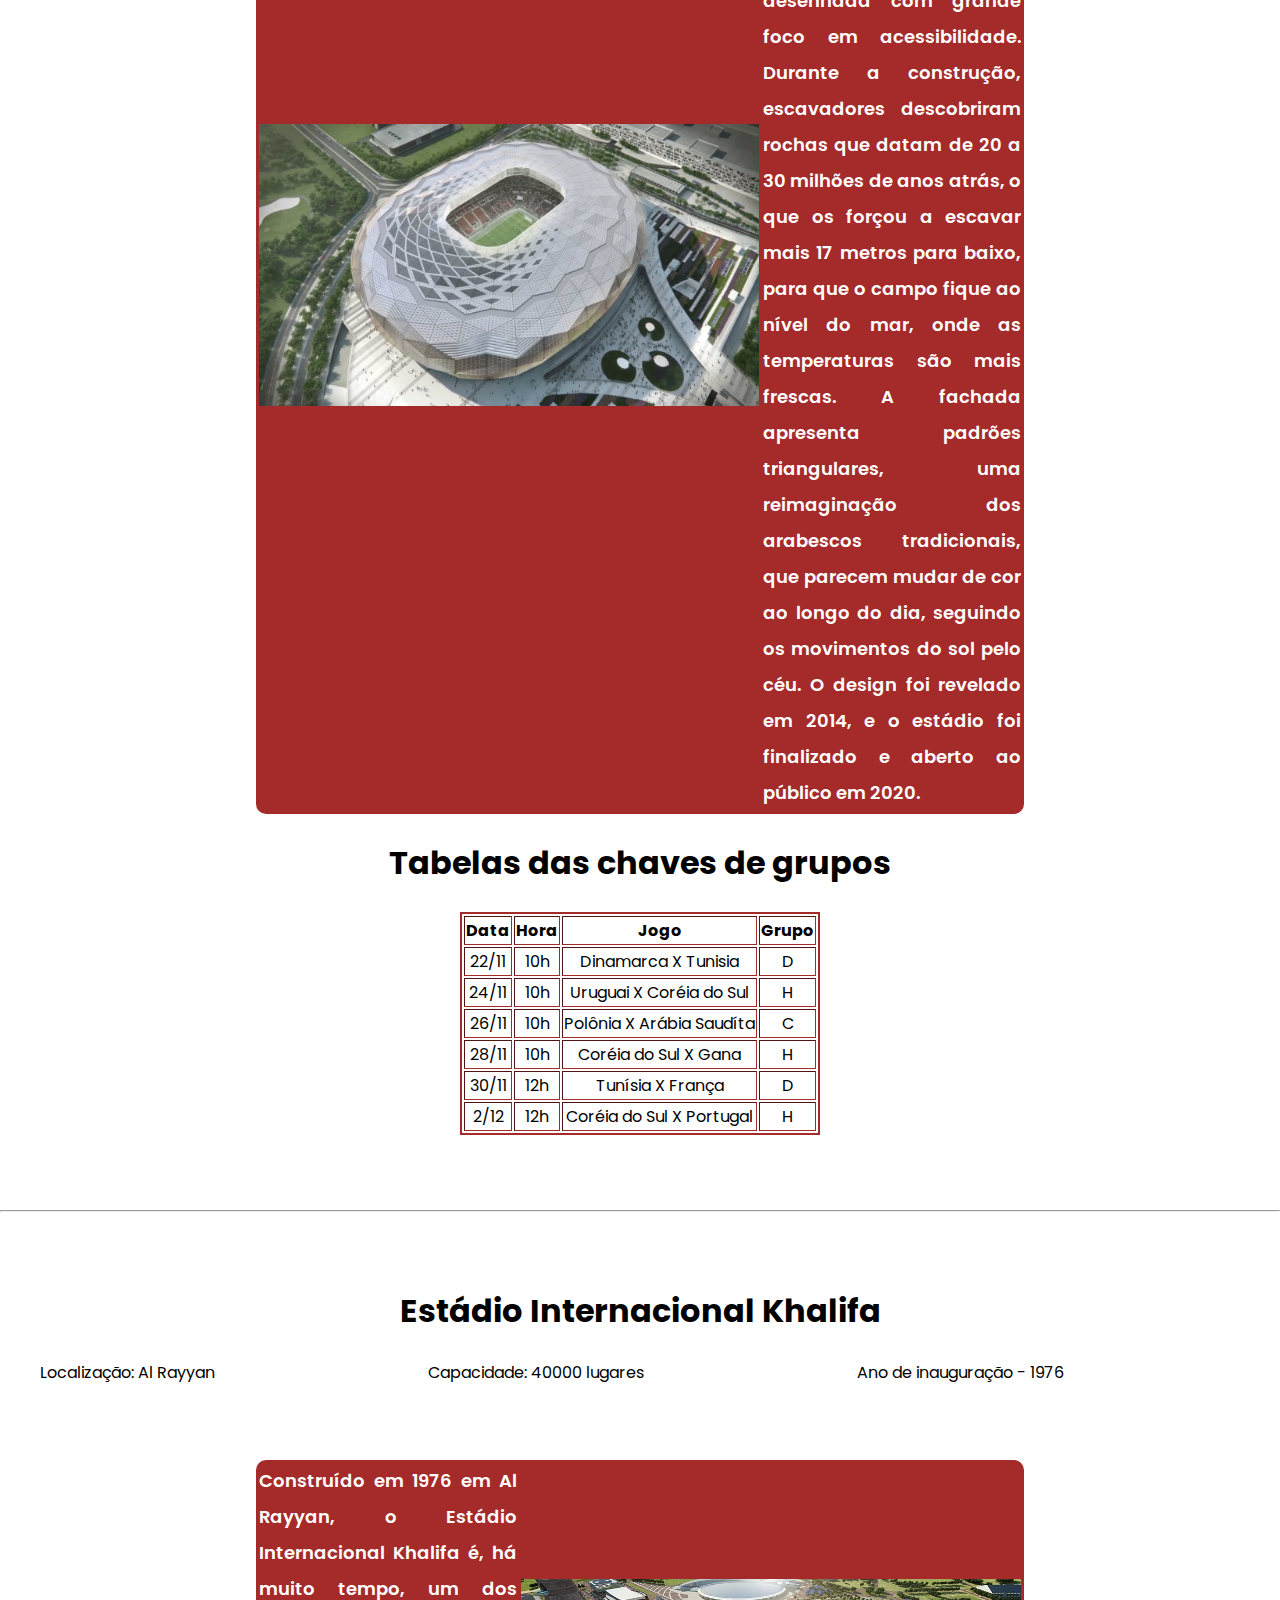
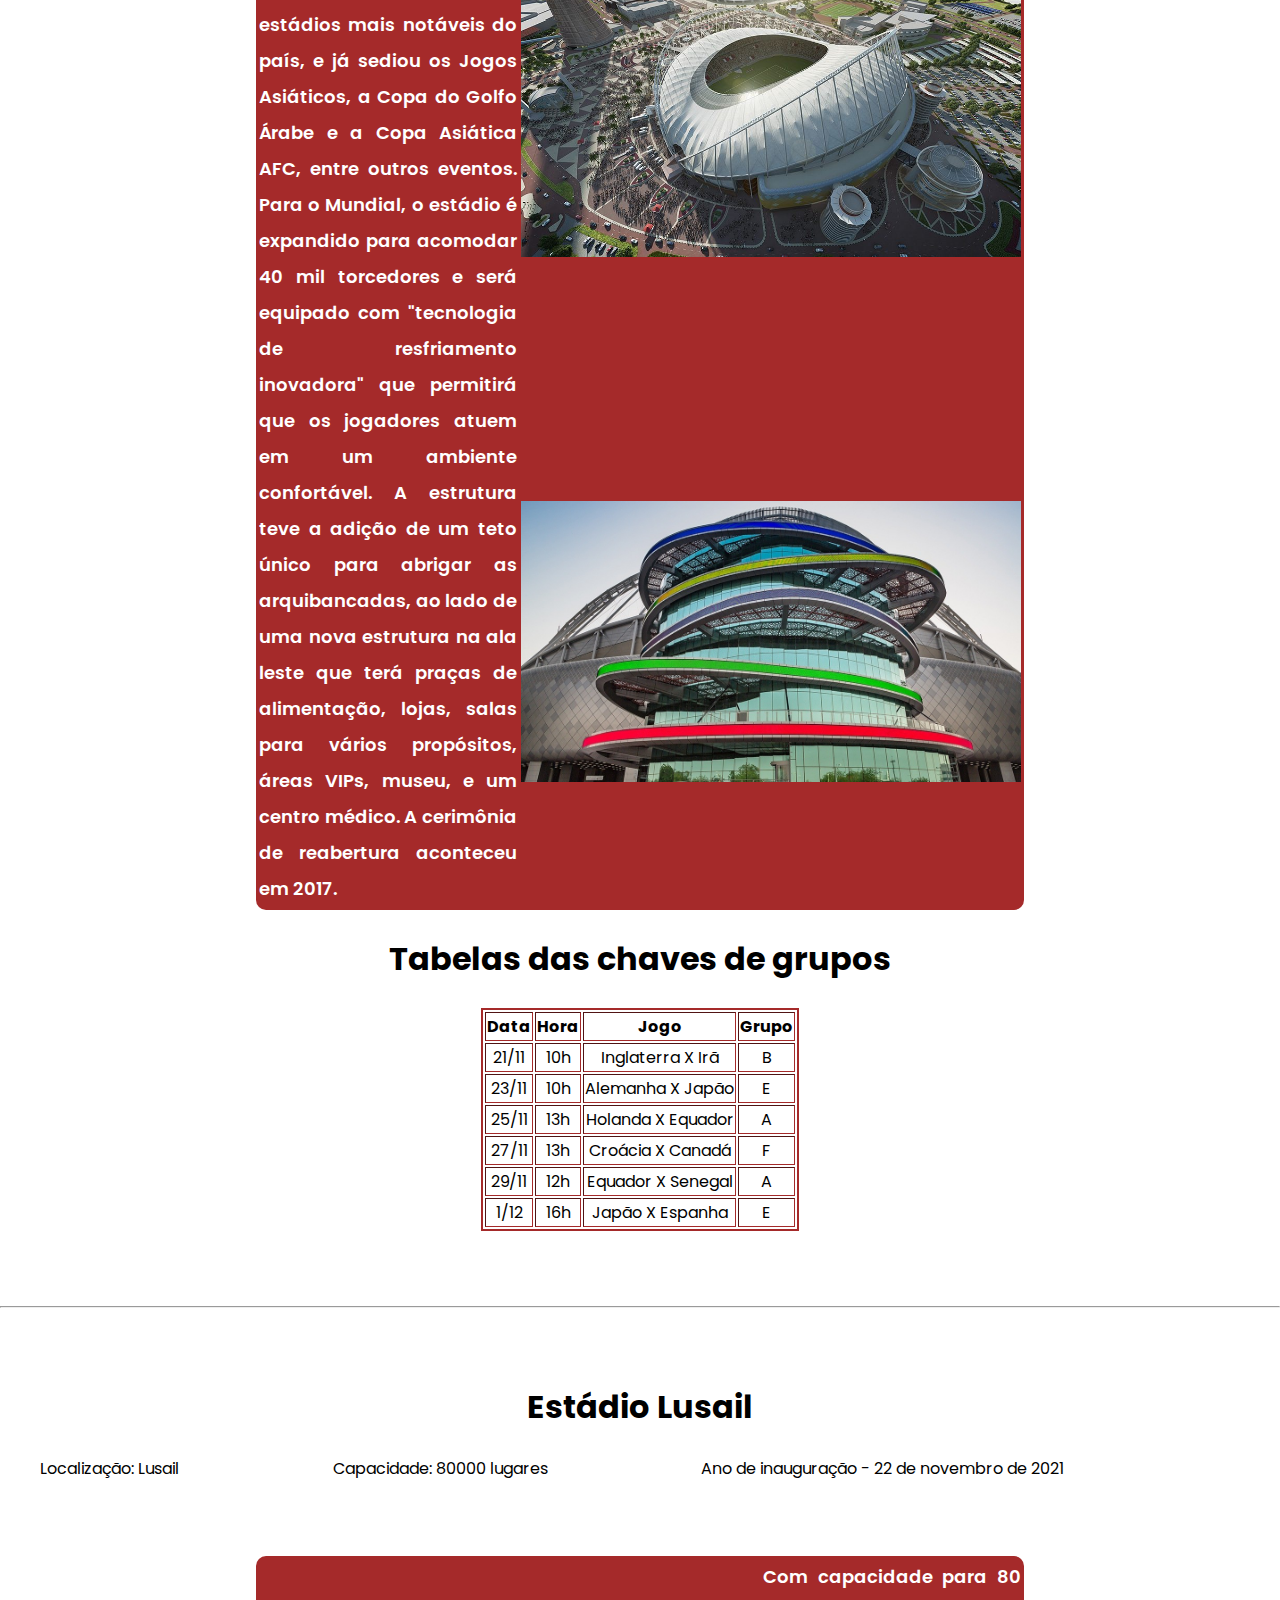
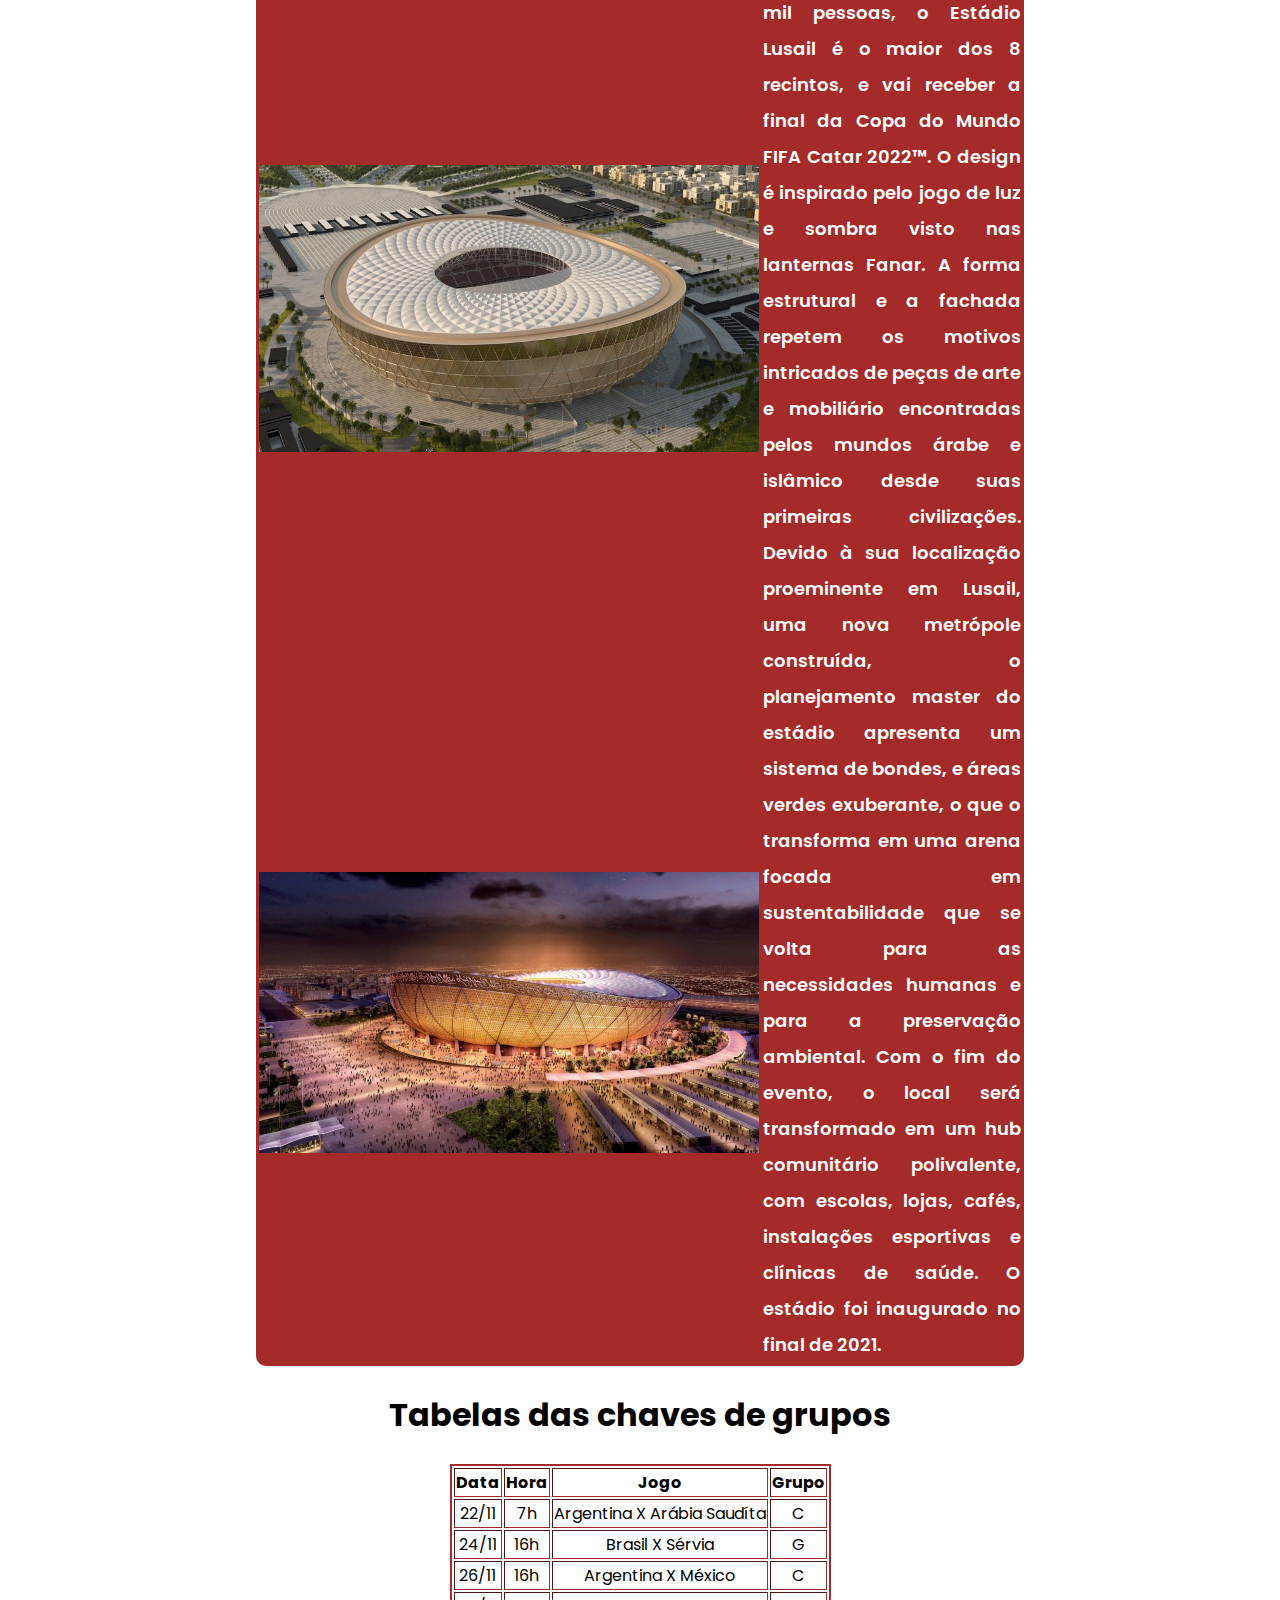
==== commit eddd823e: "Adjusted divs" ====
--- a/estadios.html
+++ b/estadios.html
@@ -75,6 +75,7 @@
             border: 2px, solid;
             border-color: brown;
         }
+
     </style>
 </head>
 
@@ -83,7 +84,7 @@
   <header>
     <nav>
         <ul>
-            <li><a class="active" href="">HOME</a></li>
+            <li><a class="active" href="index.html">HOME</a></li>
             <li><a href="selecao.html">SELEÇÕES</a></li>
             <li><a href="estadios.html">ESTÁDIOS</a></li>
             <li><a href="grupos.html">GRUPOS</a></li>
@@ -118,96 +119,103 @@
     <br>
     <br>
     <br>
-
+    
     <!--Estadio 1-->
-    <h1 id="estadio1" style="text-align:center">Estádio 974</h1>
-    <br>
-    <ul>
-        <li>Localização: Baía oeste de Doha</li>
-        <li>Capacidade: 40000 lugares</li>
-        <li>Ano de inauguração - 20 de novembro de 2021</li>
-    </ul>
-    <br>
-    <br>
-    <br>
-
-    <table class="tablehist">
-        <tr>
-            <td class="text_table" rowspan="2">Considerado um dos designs mais inovadores
-                dentre todas as 8 estruturas, o Estádio 974, conhecido
-                anteriormente como Ras Abou Aboud, é inspirado pelo comércio
-                internacional e marítimo do Catar. O número 974 é altamente
-                significativo para o projeto, já que é o código internacional
-                telefônico do país, assim como o número de containers utilizados
-                na construção. A estrutura fica na orla oposta ao skyline da Baía
-                Oeste de Doha. Já que é majoritariamente feito por containers
-                de navios, o estádio de 40 mil lugares será completamente desmontado
-                após o fim da Copa do Mundo e utilizado como um complexo à beira mar
-                para a comunidade local. O estádio foi inaugurado no dia 20 de novembro
-                de 2021, em um lançamento digital.</td>
-            <td><img src="img/estadios/974_stadium1.jpg" alt="Foto do estadio 974" width="500px"></td>
-        </tr>
-        <tr>
-            <td><img src="img/estadios/974_stadium2.jpg" alt="Outra foto do estadio 974" width="500px"></td>
-        </tr>
-    </table>
-
-    <br>
-    <h1 style="text-align:center">Tabelas das chaves de grupos</h1>
-    <br>
-
-    <table class="match_table" border="1" style="margin:auto">
-        <tr>
-            <th>Data</th>
-            <th>Hora</th>
-            <th>Jogo</th>
-            <th>Grupo</th>
-        </tr>
-        <tr>
-            <td>22/11</td>
-            <td>13h</td>
-            <td>México X Polônia</td>
-            <td>C</td>
-        </tr>
-        <tr>
-            <td>24/11</td>
-            <td>13h</td>
-            <td>Portugal X Gana</td>
-            <td>H</td>
-        </tr>
-        <tr>
-            <td>26/11</td>
-            <td>13h</td>
-            <td>França X Dinamarca</td>
-            <td>D</td>
-        </tr>
-        <tr>
-            <td>28/11</td>
-            <td>13h</td>
-            <td>Brasil X Suíça</td>
-            <td>G</td>
-        </tr>
-        <tr>
-            <td>30/11</td>
-            <td>16h</td>
-            <td>Polônia X Argentina</td>
-            <td>C</td>
-        </tr>
-        <tr>
-            <td>2/12</td>
-            <td>16h</td>
-            <td>Sérvia X Suíça</td>
-            <td>G</td>
-        </tr>
-    </table>
-    <br>
-    <br>
-    <br>
-    <hr>
-    <br>
-    <br>
-    <br>
-    <!--Fim estadio 1-->
+    <div class="estadio-974">
+        <div>
+            <h1 id="estadio1" style="text-align:center">Estádio 974</h1>
+            <br>
+            <ul>
+                <li>Localização: Baía oeste de Doha</li>
+                <li>Capacidade: 40000 lugares</li>
+                <li>Ano de inauguração - 20 de novembro de 2021</li>
+            </ul>
+            <br>
+            <br>
+            <br>
+        </div>
+    
+        <div>
+            <table class="tablehist">
+                <tr>
+                    <td class="text_table" rowspan="2">Considerado um dos designs mais inovadores
+                        dentre todas as 8 estruturas, o Estádio 974, conhecido
+                        anteriormente como Ras Abou Aboud, é inspirado pelo comércio
+                        internacional e marítimo do Catar. O número 974 é altamente
+                        significativo para o projeto, já que é o código internacional
+                        telefônico do país, assim como o número de containers utilizados
+                        na construção. A estrutura fica na orla oposta ao skyline da Baía
+                        Oeste de Doha. Já que é majoritariamente feito por containers
+                        de navios, o estádio de 40 mil lugares será completamente desmontado
+                        após o fim da Copa do Mundo e utilizado como um complexo à beira mar
+                        para a comunidade local. O estádio foi inaugurado no dia 20 de novembro
+                        de 2021, em um lançamento digital.</td>
+                    <td><img src="img/estadios/974_stadium1.jpg" alt="Foto do estadio 974" width="500px"></td>
+                </tr>
+                <tr>
+                    <td><img src="img/estadios/974_stadium2.jpg" alt="Outra foto do estadio 974" width="500px"></td>
+                </tr>
+            </table>
+        </div>
+    
+        <br>
+        <h1 style="text-align:center">Tabelas das chaves de grupos</h1>
+        <br>
+    
+        <table class="match_table" border="1" style="margin:auto">
+            <tr>
+                <th>Data</th>
+                <th>Hora</th>
+                <th>Jogo</th>
+                <th>Grupo</th>
+            </tr>
+            <tr>
+                <td>22/11</td>
+                <td>13h</td>
+                <td>México X Polônia</td>
+                <td>C</td>
+            </tr>
+            <tr>
+                <td>24/11</td>
+                <td>13h</td>
+                <td>Portugal X Gana</td>
+                <td>H</td>
+            </tr>
+            <tr>
+                <td>26/11</td>
+                <td>13h</td>
+                <td>França X Dinamarca</td>
+                <td>D</td>
+            </tr>
+            <tr>
+                <td>28/11</td>
+                <td>13h</td>
+                <td>Brasil X Suíça</td>
+                <td>G</td>
+            </tr>
+            <tr>
+                <td>30/11</td>
+                <td>16h</td>
+                <td>Polônia X Argentina</td>
+                <td>C</td>
+            </tr>
+            <tr>
+                <td>2/12</td>
+                <td>16h</td>
+                <td>Sérvia X Suíça</td>
+                <td>G</td>
+            </tr>
+        </table>
+        <br>
+        <br>
+        <br>
+        <br>
+        <br>
+        <br>
+        <br>
+        <!--Fim estadio 1-->
+    </div>
+
 
     <!--Estadio 2-->
     <h1 id="estadio2" style="text-align:center">Estádio Ahmad bin Ali</h1>
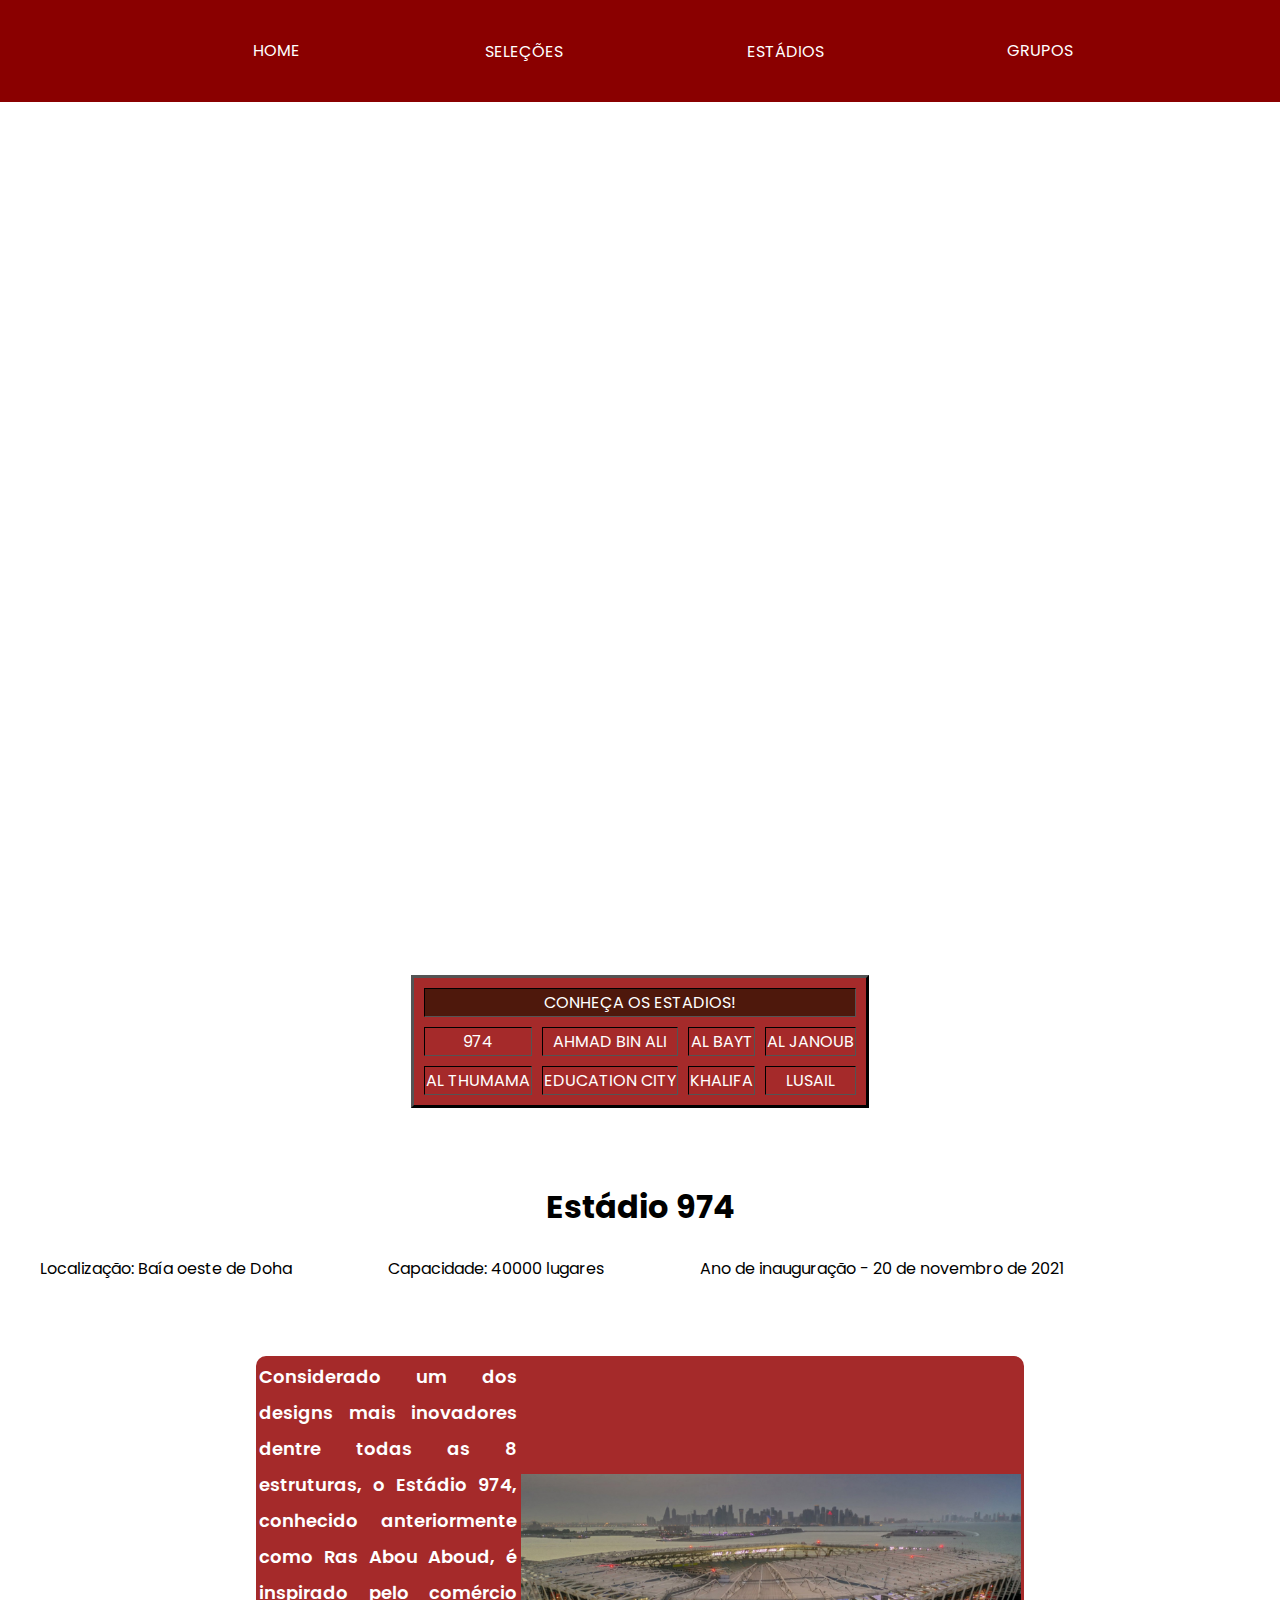
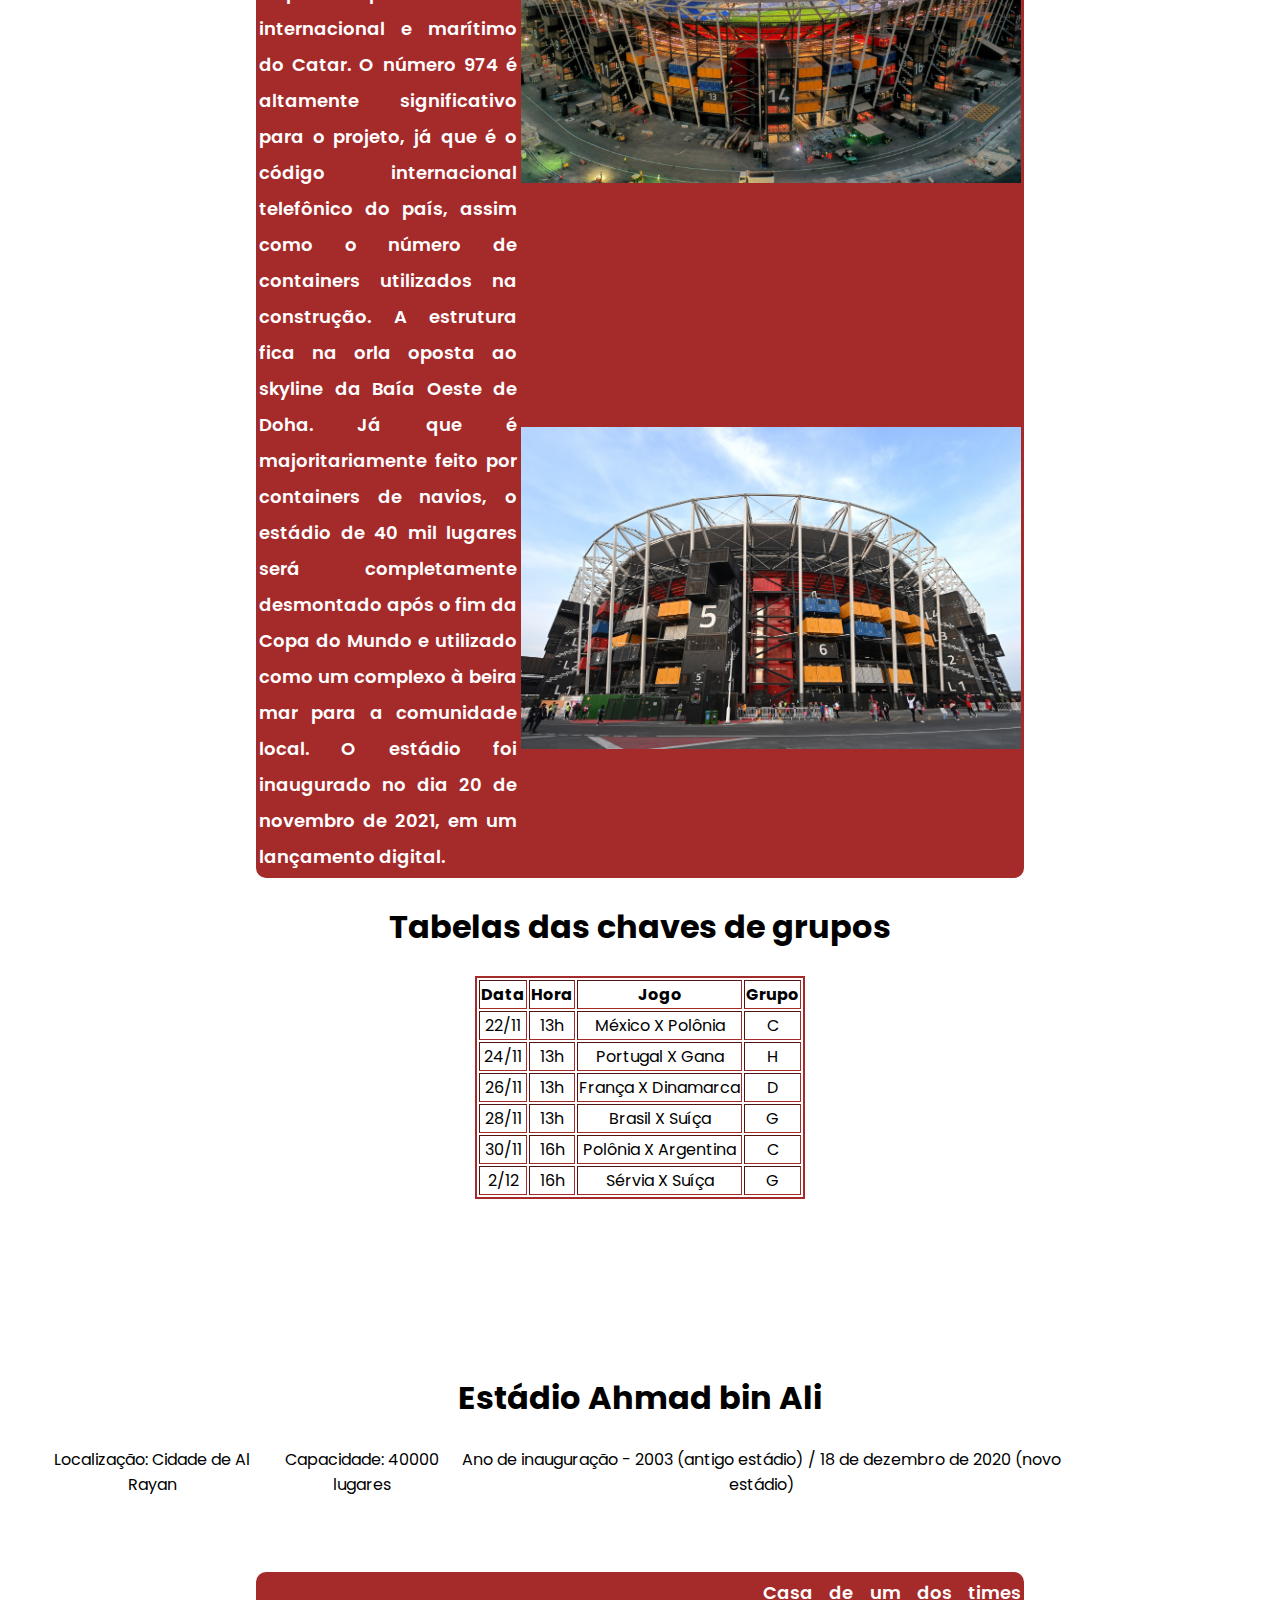
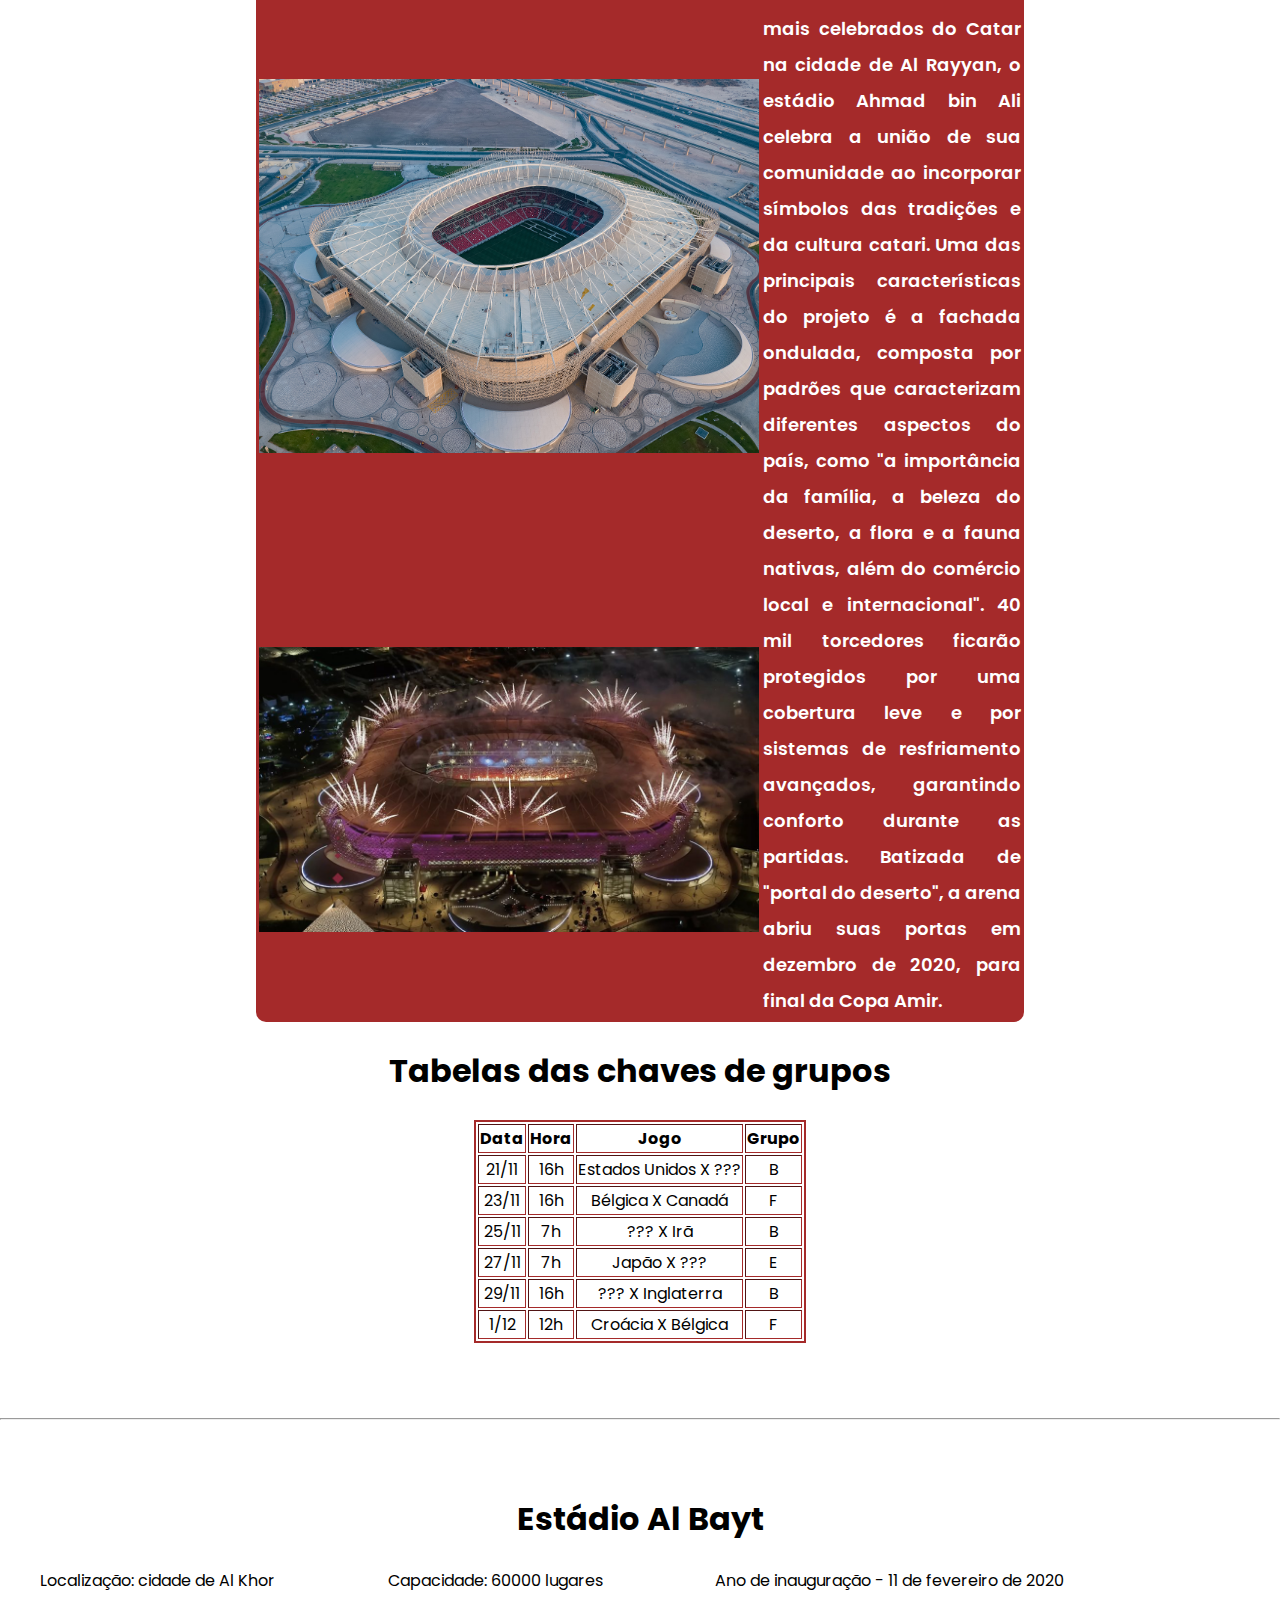
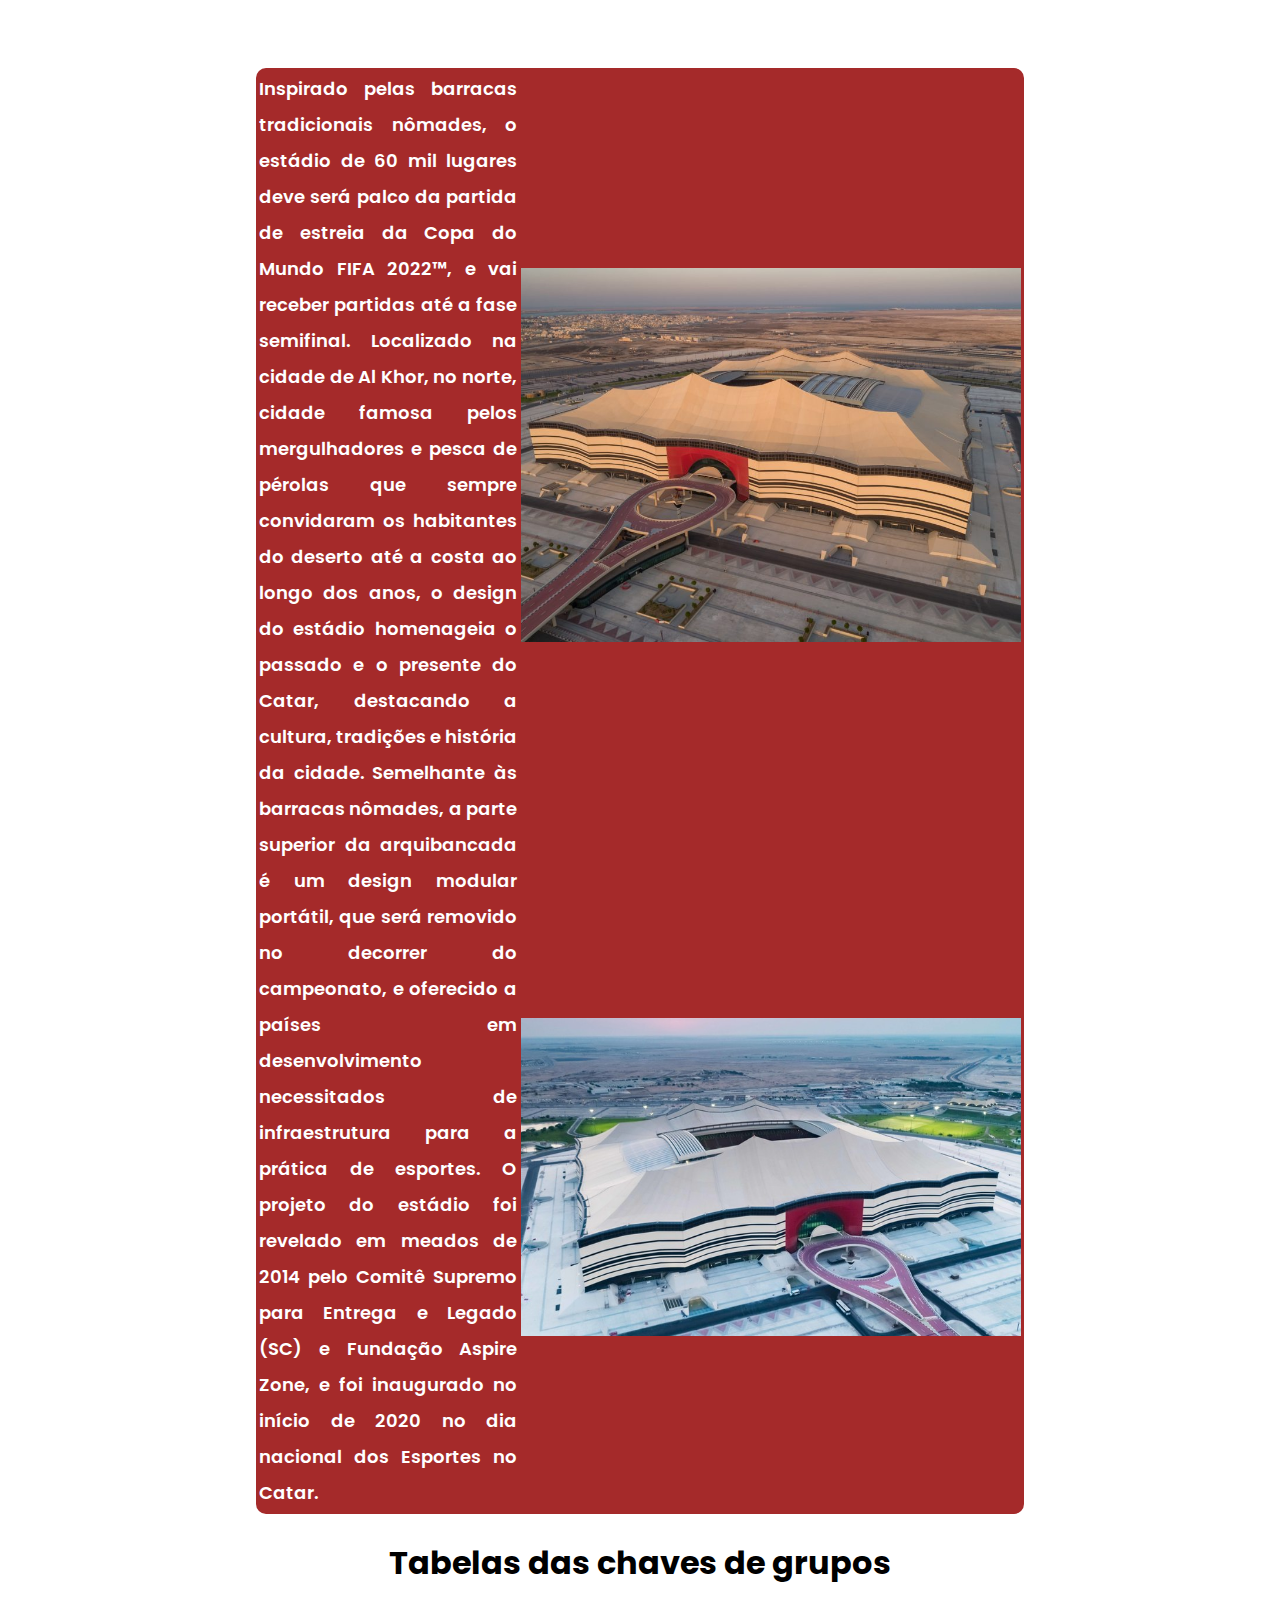
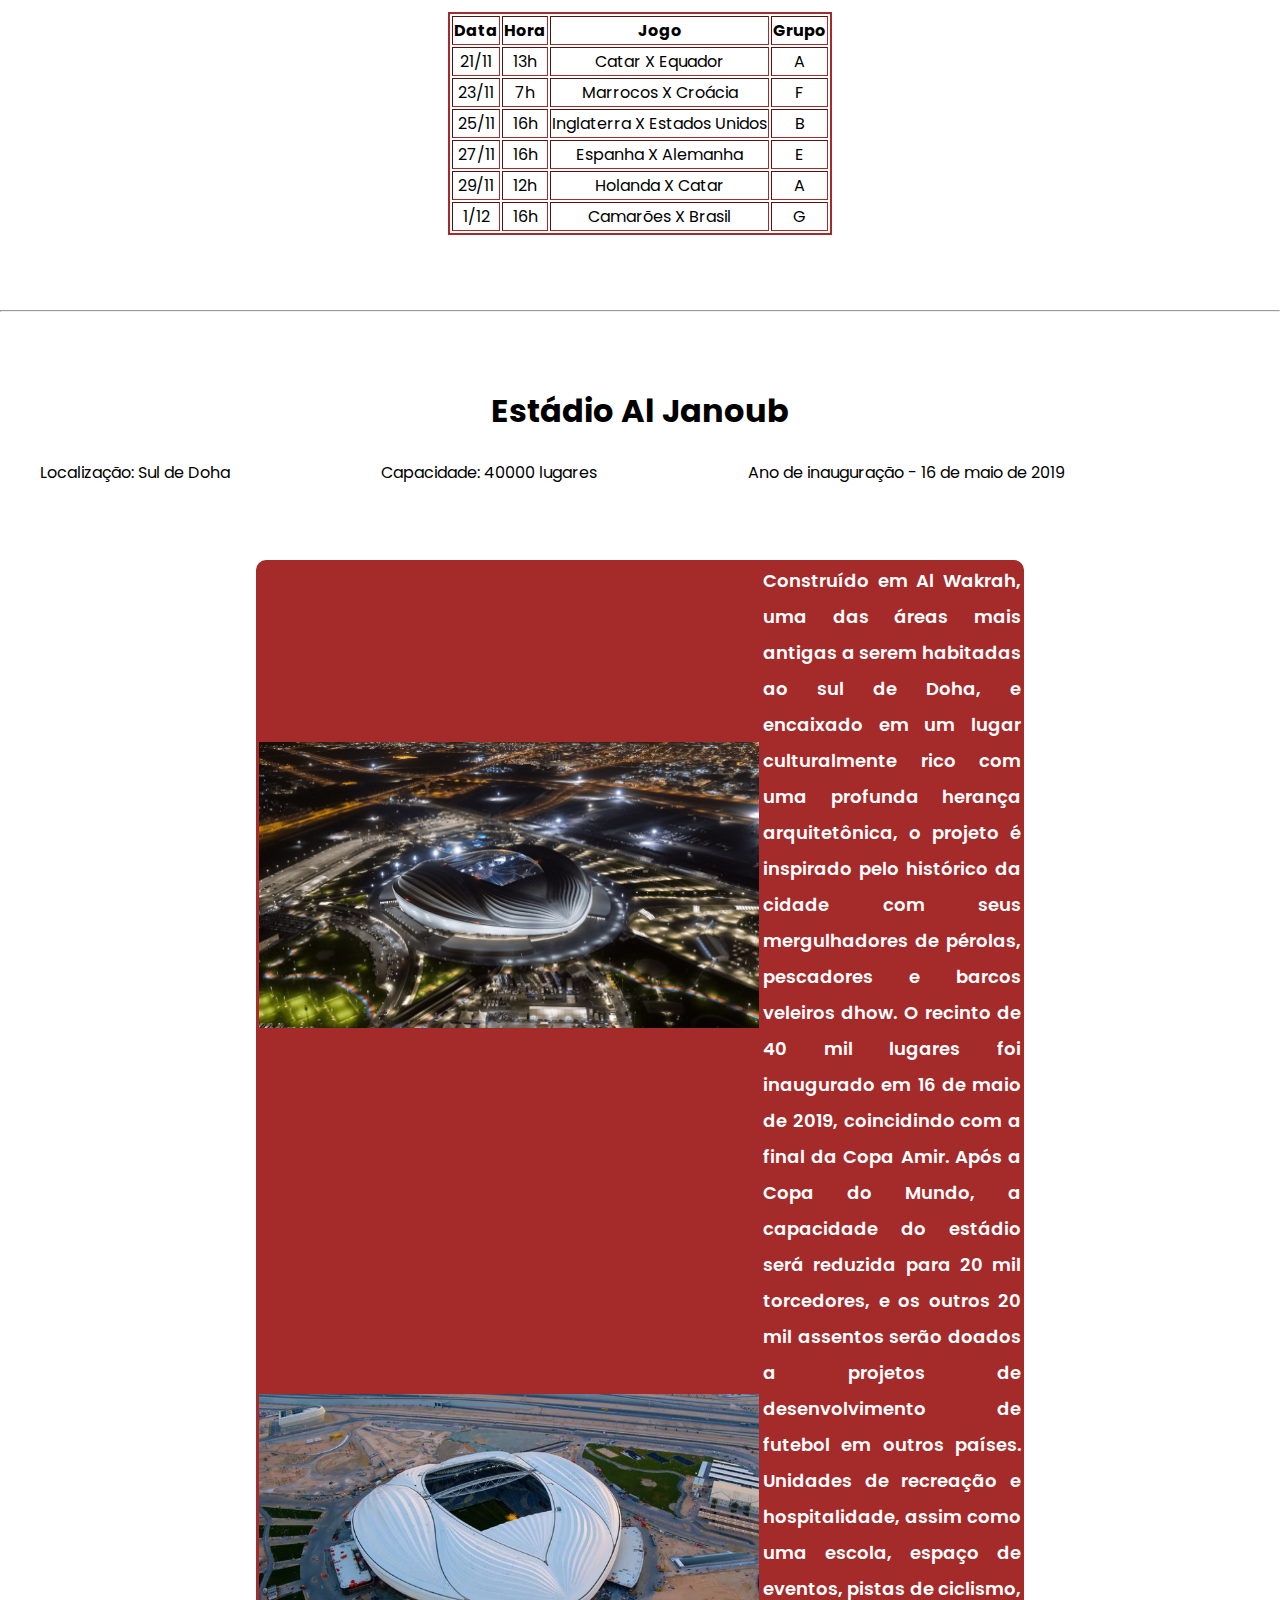
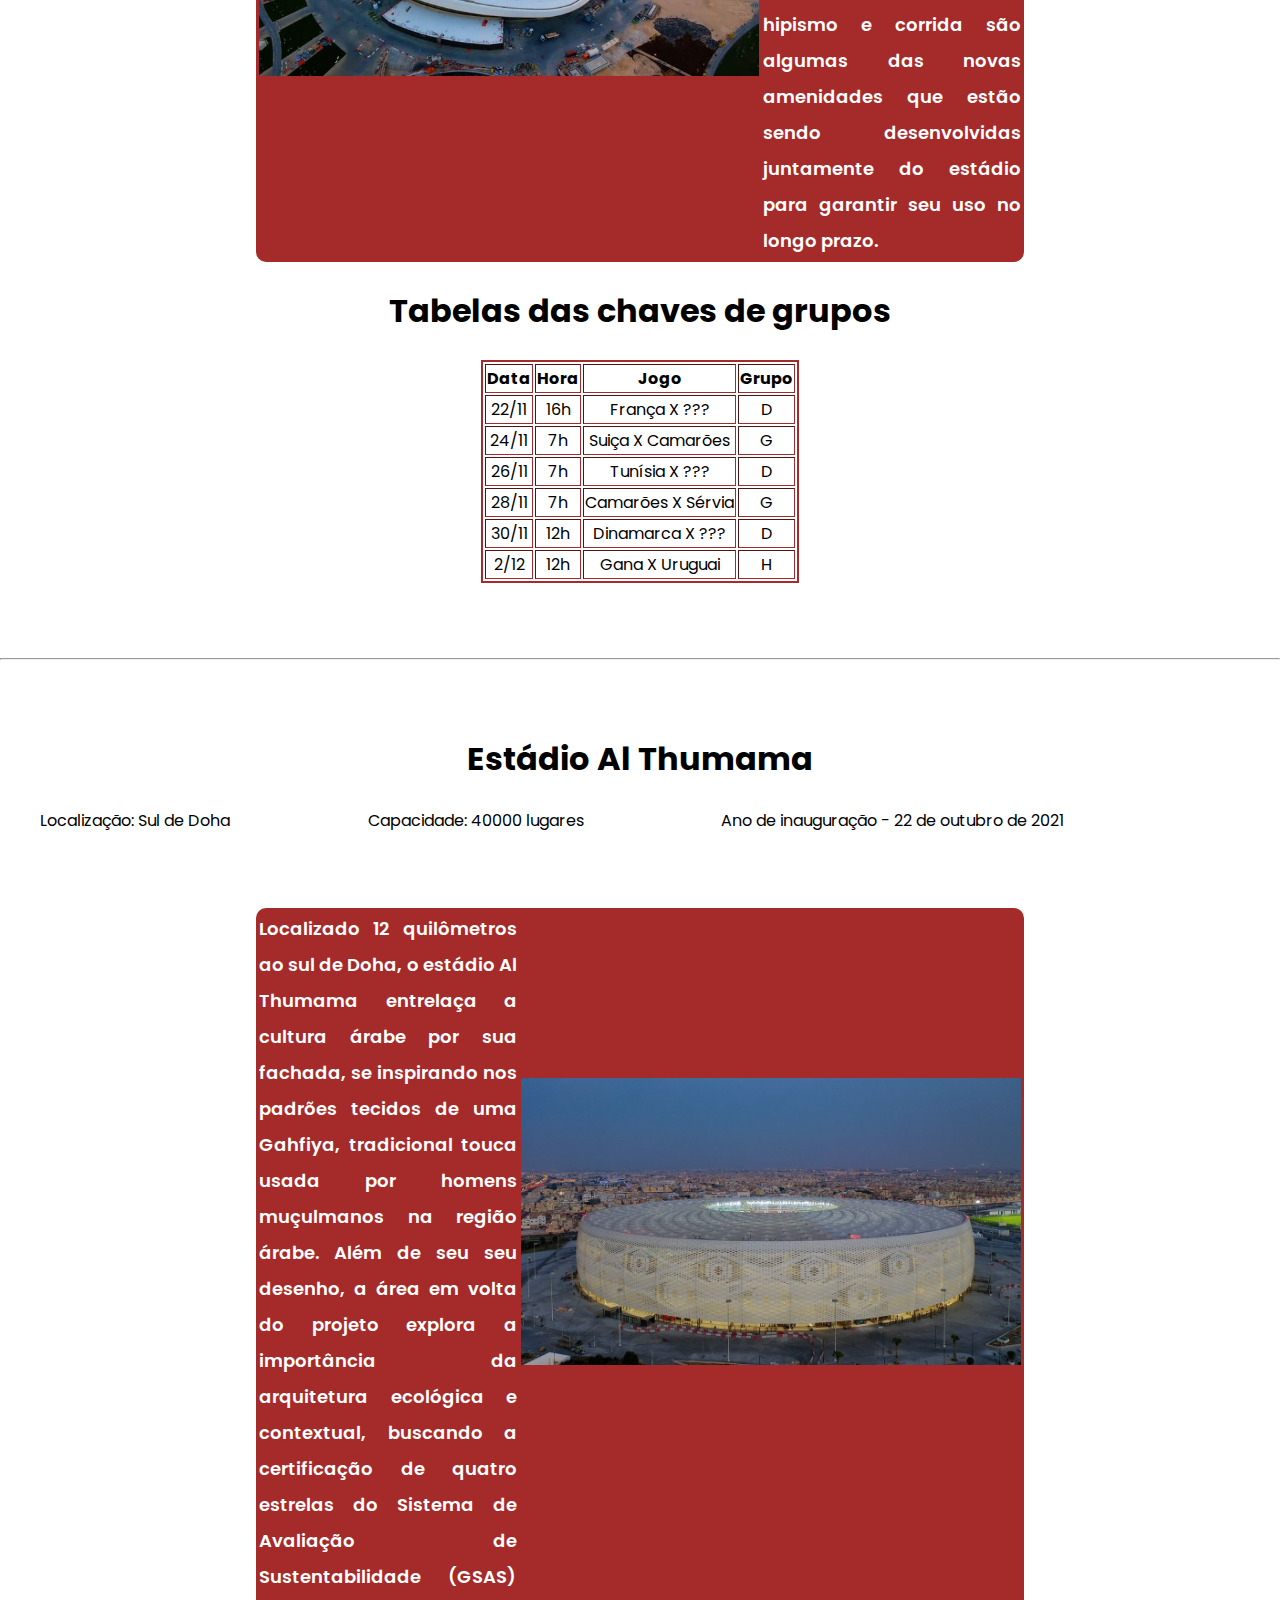
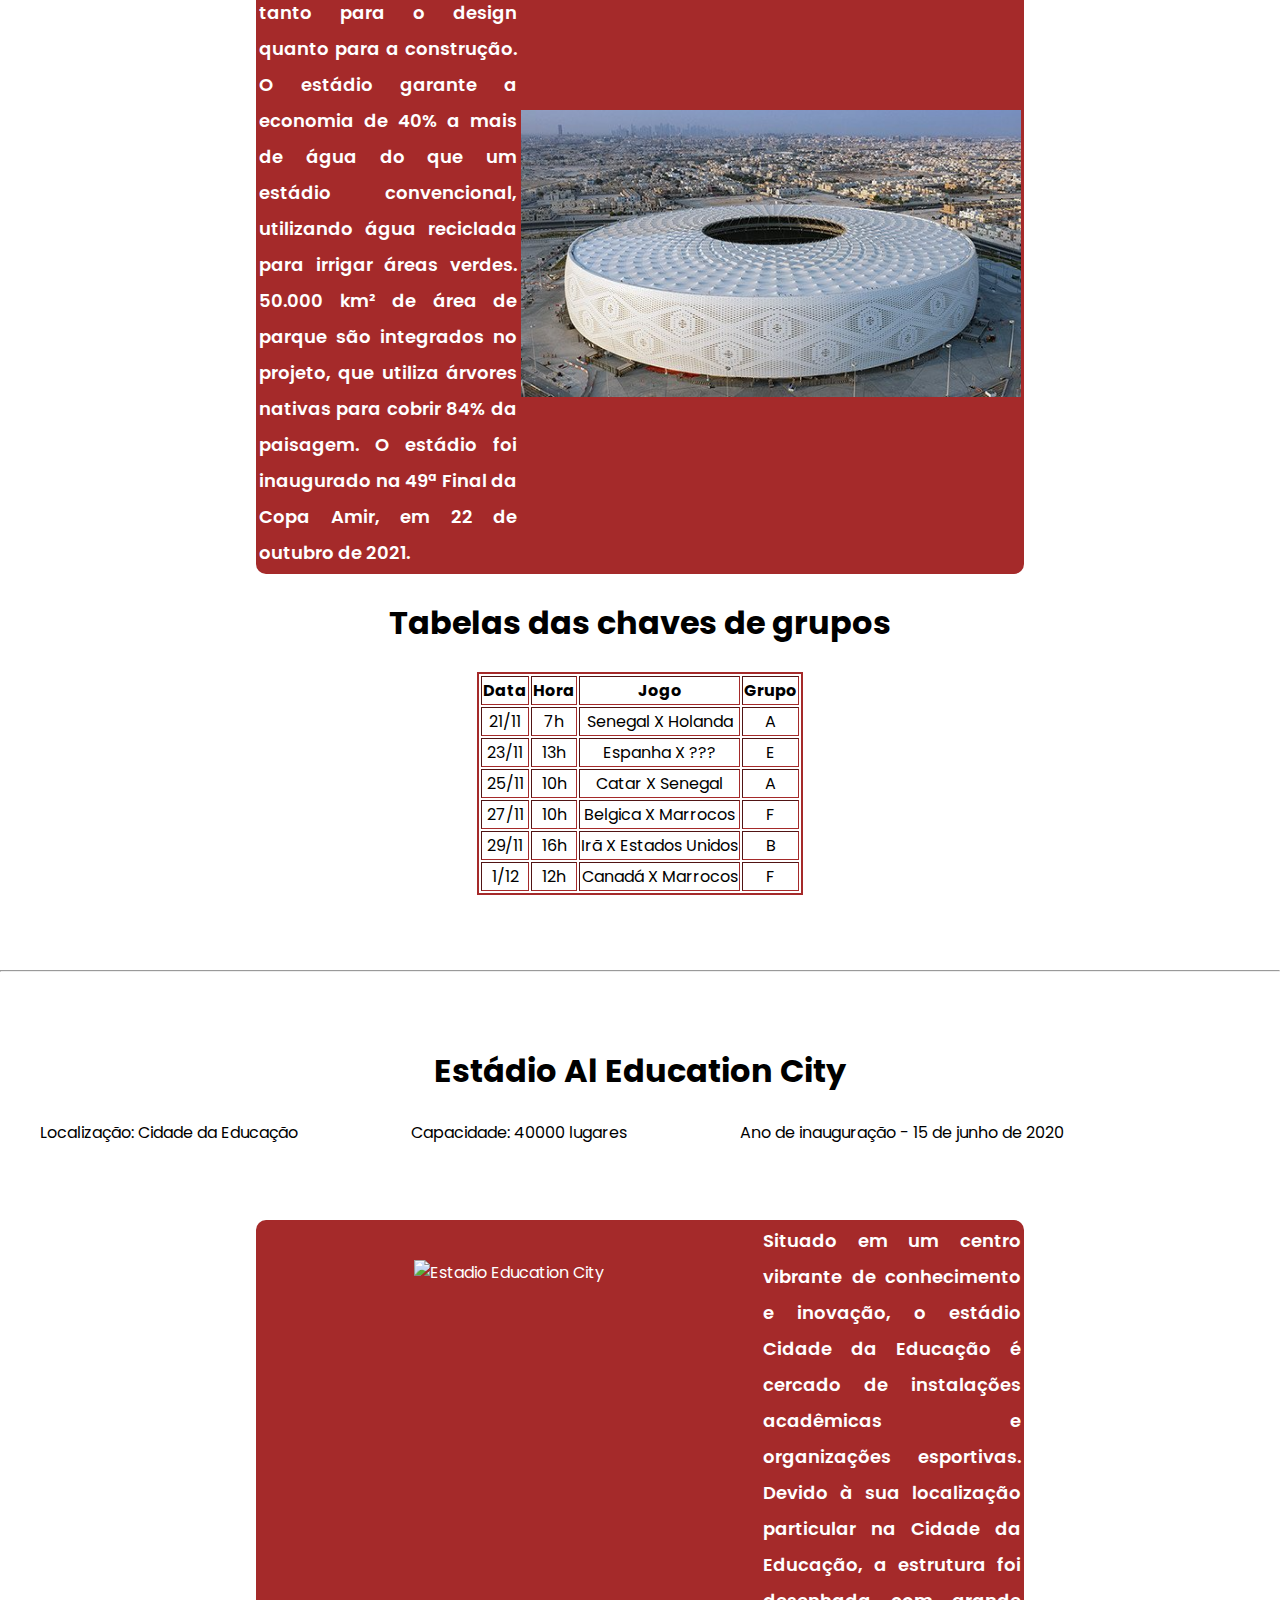
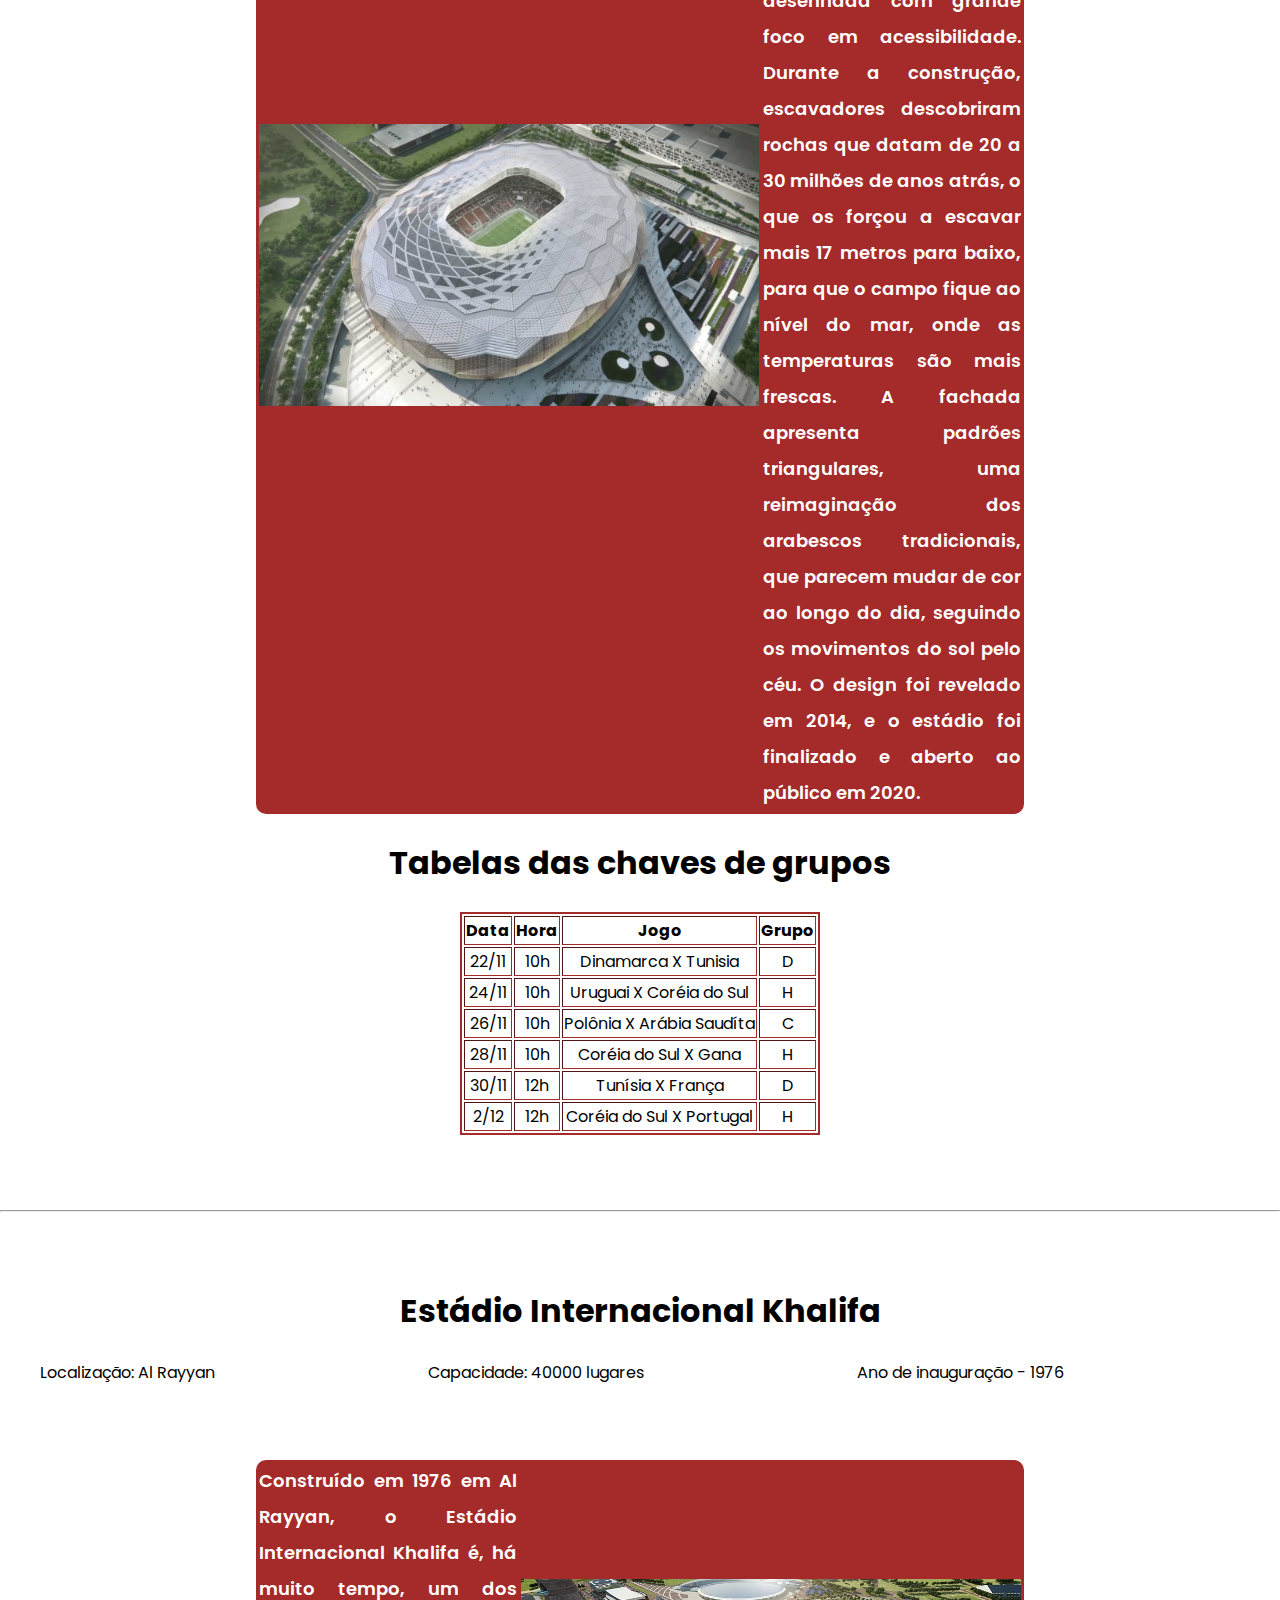
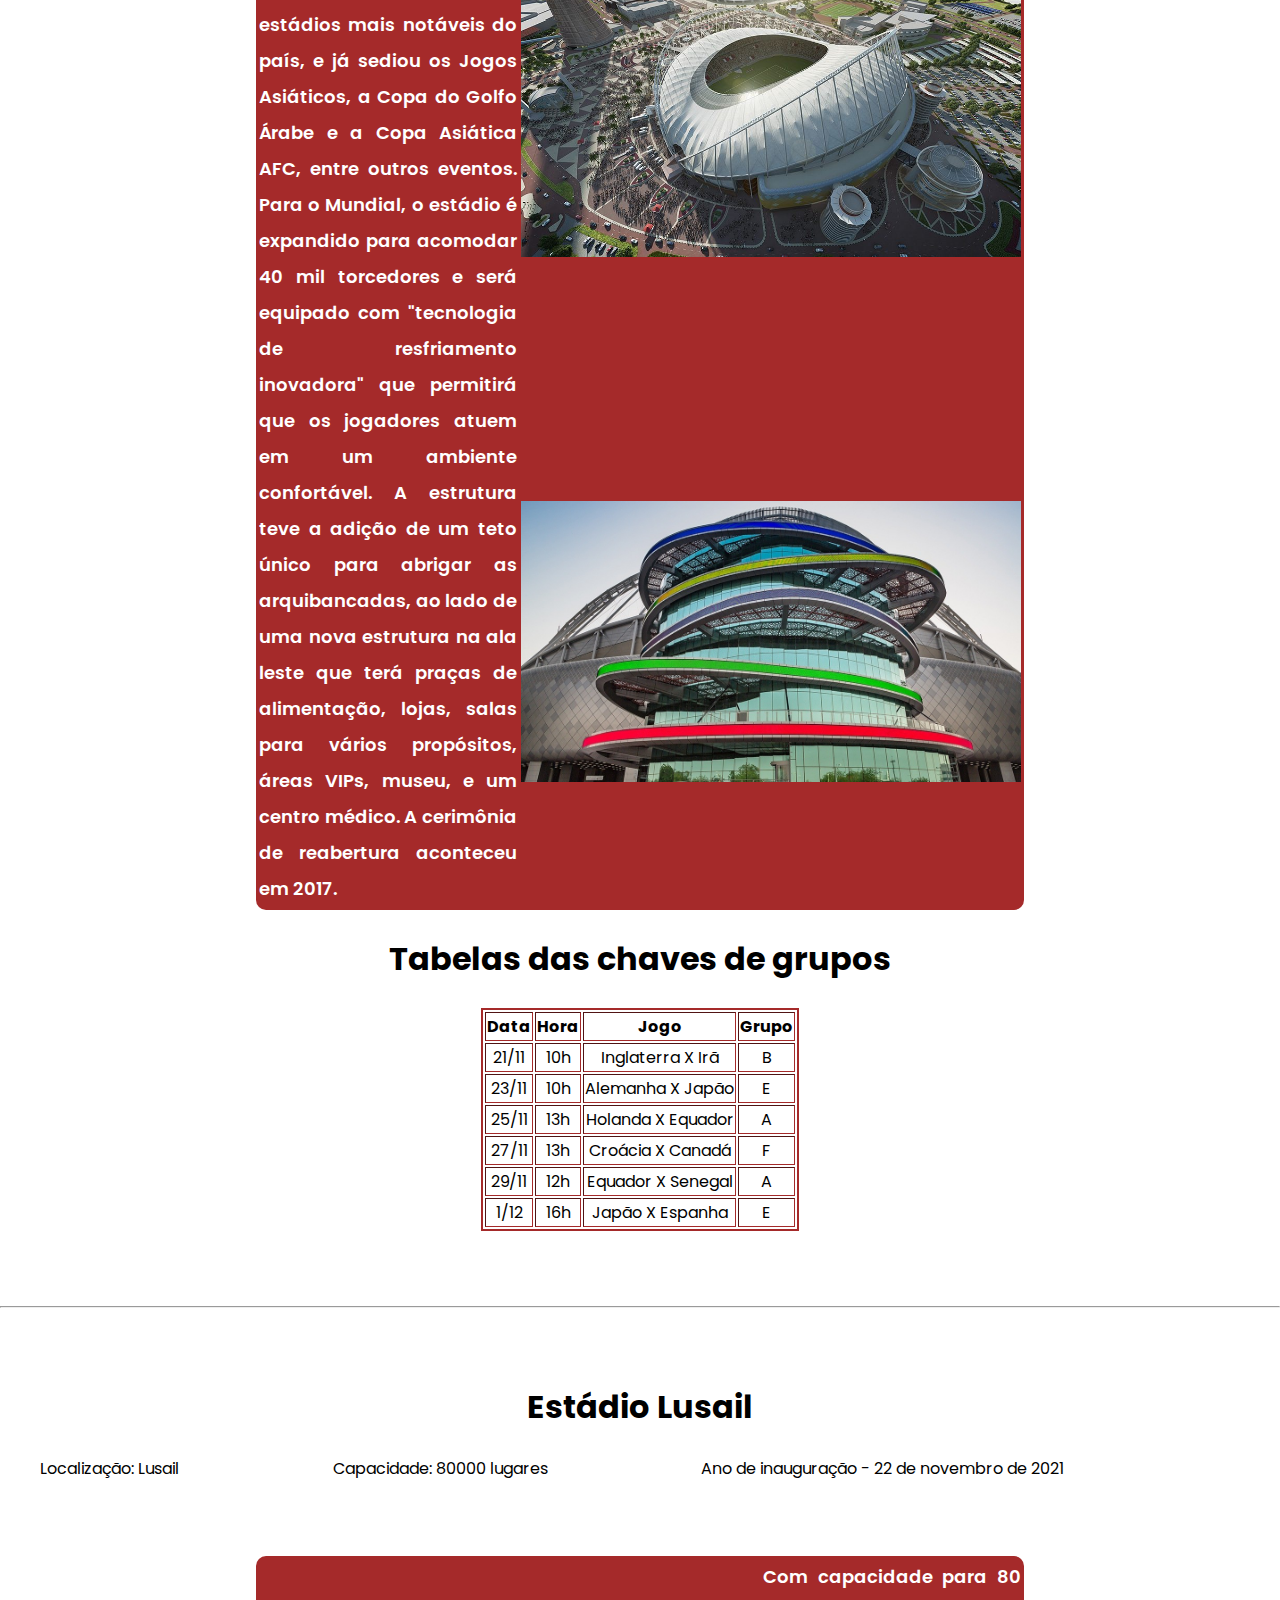
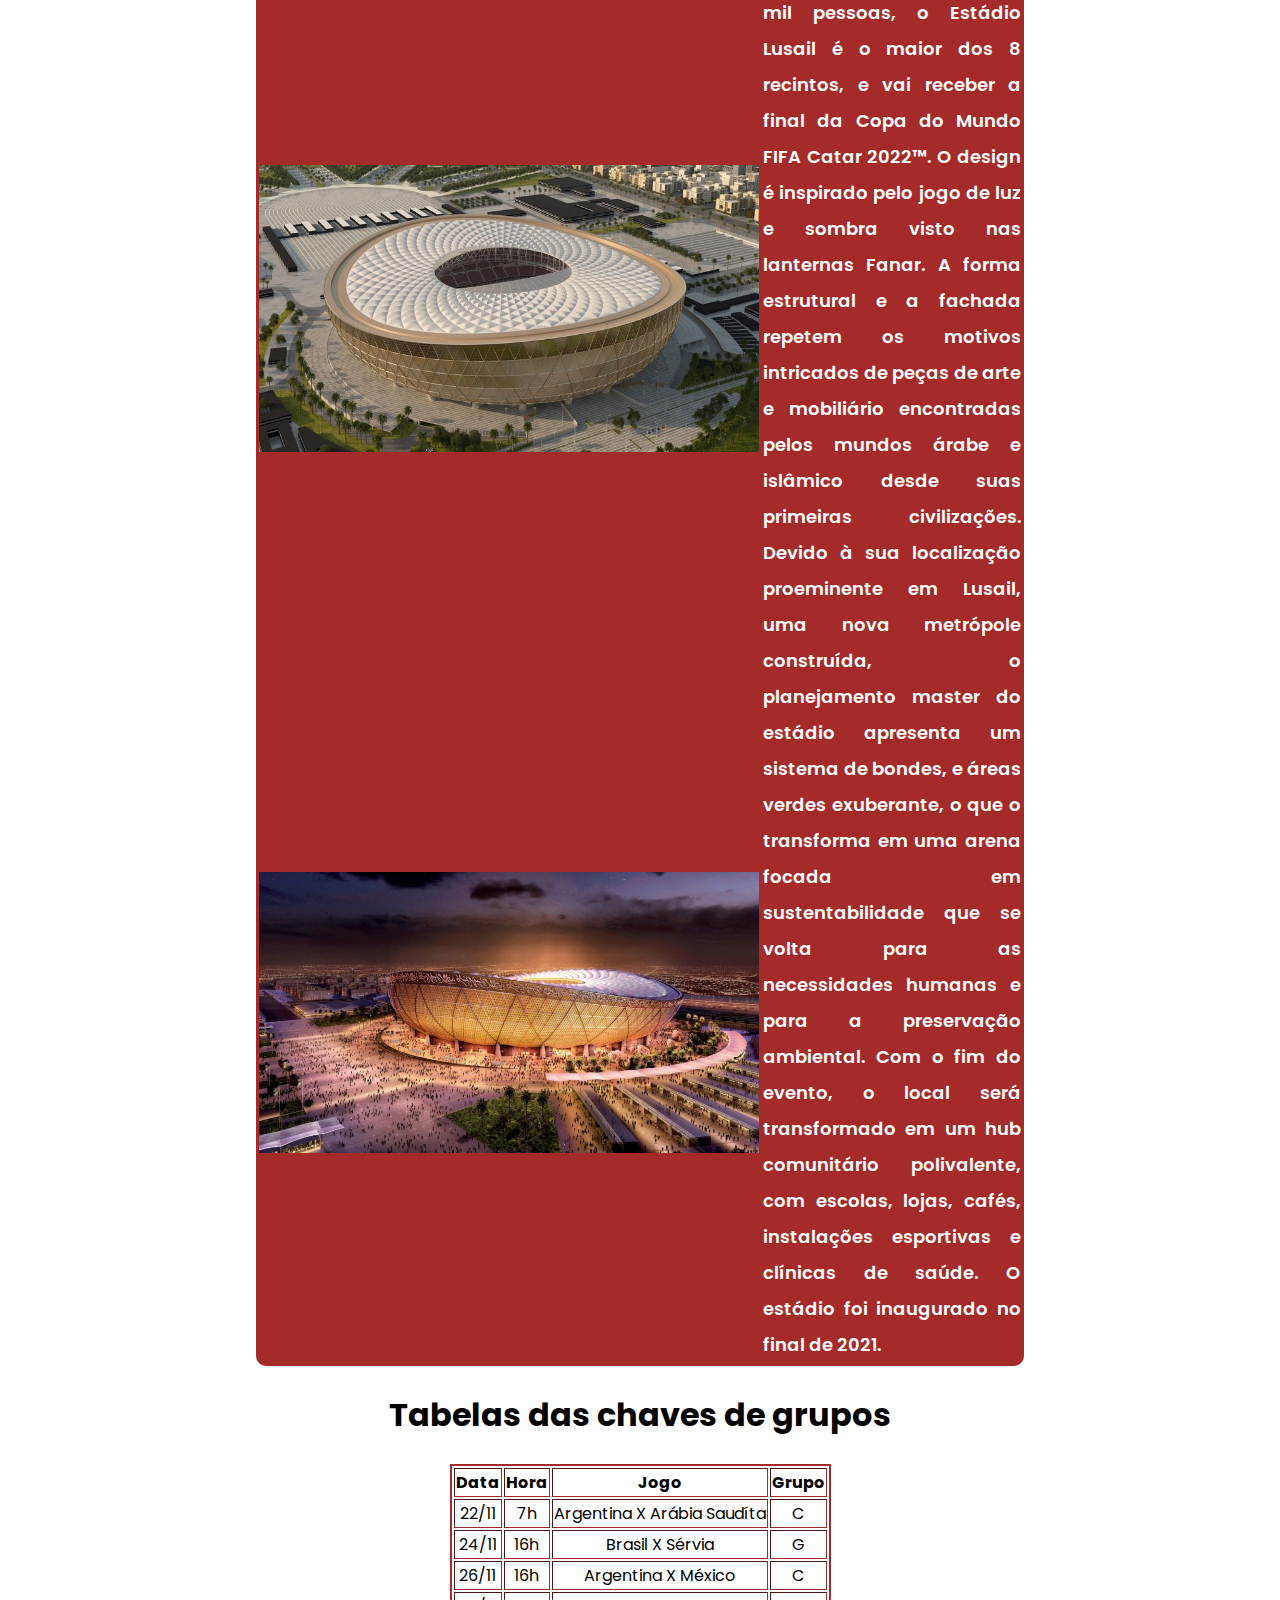
==== commit b77223e5: "atualização na pagina estadios" ====
--- a/estadios.html
+++ b/estadios.html
@@ -1,21 +1,23 @@
 <!DOCTYPE html>
 <html lang="pt-br">
+
 <head>
     <meta charset="UTF-8">
     <meta http-equiv="X-UA-Compatible" content="IE=edge">
     <meta name="viewport" content="width=device-width, initial-scale=1.0">
     <link rel="shortcut icon" href="img/FIFA.svg" type="image/x-icon">
-  
+
     <!-- LINK CSS  -->
+    <link rel="stylesheet" href="styles/estadios.css">
     <link rel="stylesheet" href="styles/header.css">
-  
     <!-- FONTS LINKS  -->
     <link rel="preconnect" href="https://fonts.googleapis.com">
     <link rel="preconnect" href="https://fonts.gstatic.com" crossorigin>
-    <link href="https://fonts.googleapis.com/css2?family=Poppins:wght@300;400;500;600;700&display=swap" rel="stylesheet">
+    <link href="https://fonts.googleapis.com/css2?family=Poppins:wght@300;400;500;600;700&display=swap"
+        rel="stylesheet">
 
     <title>Estádios</title>
-    <style>
+    <!--<style>
         header {
             background-image: url("img/estadios/974_stadium1.jpg");
         }
@@ -76,25 +78,25 @@
             border-color: brown;
         }
 
-    </style>
+    </style>-->
 </head>
 
 <body>
     <!-- ESTRUTURA DO CABEÇALHO  -->
-  <header>
-    <nav>
-        <ul>
-            <li><a class="active" href="index.html">HOME</a></li>
-            <li><a href="selecao.html">SELEÇÕES</a></li>
-            <li><a href="estadios.html">ESTÁDIOS</a></li>
-            <li><a href="grupos.html">GRUPOS</a></li>
-        </ul>
-    </nav>
-
-    <div class="titulo-header">
-        <h2>ESTÁDIOS</h2>
-    </div>
-  </header>
+    <header>
+        <nav>
+            <ul>
+                <li><a class="active" href="index.html">HOME</a></li>
+                <li><a href="selecao.html">SELEÇÕES</a></li>
+                <li><a href="estadios.html">ESTÁDIOS</a></li>
+                <li><a href="grupos.html">GRUPOS</a></li>
+            </ul>
+        </nav>
+
+        <div class="titulo-header">
+            <h2>ESTÁDIOS</h2>
+        </div>
+    </header>
     <br>
     <br>
     <br>
@@ -119,7 +121,7 @@
     <br>
     <br>
     <br>
-    
+
     <!--Estadio 1-->
     <div class="estadio-974">
         <div>
@@ -134,7 +136,7 @@
             <br>
             <br>
         </div>
-    
+
         <div>
             <table class="tablehist">
                 <tr>
@@ -157,11 +159,11 @@
                 </tr>
             </table>
         </div>
-    
+
         <br>
         <h1 style="text-align:center">Tabelas das chaves de grupos</h1>
         <br>
-    
+
         <table class="match_table" border="1" style="margin:auto">
             <tr>
                 <th>Data</th>
@@ -244,7 +246,8 @@
                 abriu suas portas em dezembro de 2020, para final da Copa Amir.</td>
         </tr>
         <tr>
-            <td><img src="img/estadios/ahmad_bin_ali_stadium2.jpg" alt="Outra foto do estadio Ahmad bin Ali" width="500px">
+            <td><img src="img/estadios/ahmad_bin_ali_stadium2.jpg" alt="Outra foto do estadio Ahmad bin Ali"
+                    width="500px">
             </td>
         </tr>
     </table>
@@ -522,7 +525,8 @@
             <td><img src="img/estadios/Al_Thumama_Stadium.jpg" alt="Foto do estadio Al Thumama" width="500px"></td>
         </tr>
         <tr>
-            <td><img src="img/estadios/al_thumama_stadium_2.jpg" alt="Outra foto do estadio Al Thumama" width="500px"></td>
+            <td><img src="img/estadios/al_thumama_stadium_2.jpg" alt="Outra foto do estadio Al Thumama" width="500px">
+            </td>
         </tr>
     </table>
 
--- a/styles/estadios.css
+++ b/styles/estadios.css
@@ -0,0 +1,59 @@
+header {
+    background-image: url("img/estadios/974_stadium1.jpg");
+}
+
+.stadium_menu {
+    text-align: center;
+    margin: auto;
+    text-transform: uppercase;
+    background-color: brown;
+    color: white;
+    border-spacing: 10px;
+    border-color: black
+}
+
+.change:hover {
+    background-color: white;
+    color: brown;
+
+}
+
+a {
+    text-decoration: none;
+    color: white;
+}
+
+
+ul {
+    list-style-type: none;
+    text-align: center;
+}
+
+body {
+    font-family: "poppins", sans-serif;
+}
+
+.tablehist {
+    text-align: center;
+    width: 60%;
+    height: 20%;
+    margin: auto;
+    border-radius: 10px;
+    background-color: brown;
+    color: white;
+
+}
+
+.text_table {
+    text-align: justify;
+    font-size: large;
+    font-weight: 600;
+    line-height: 2;
+}
+
+.match_table {
+    text-align: center;
+    margin: auto;
+    border: 2px, solid;
+    border-color: brown;
+}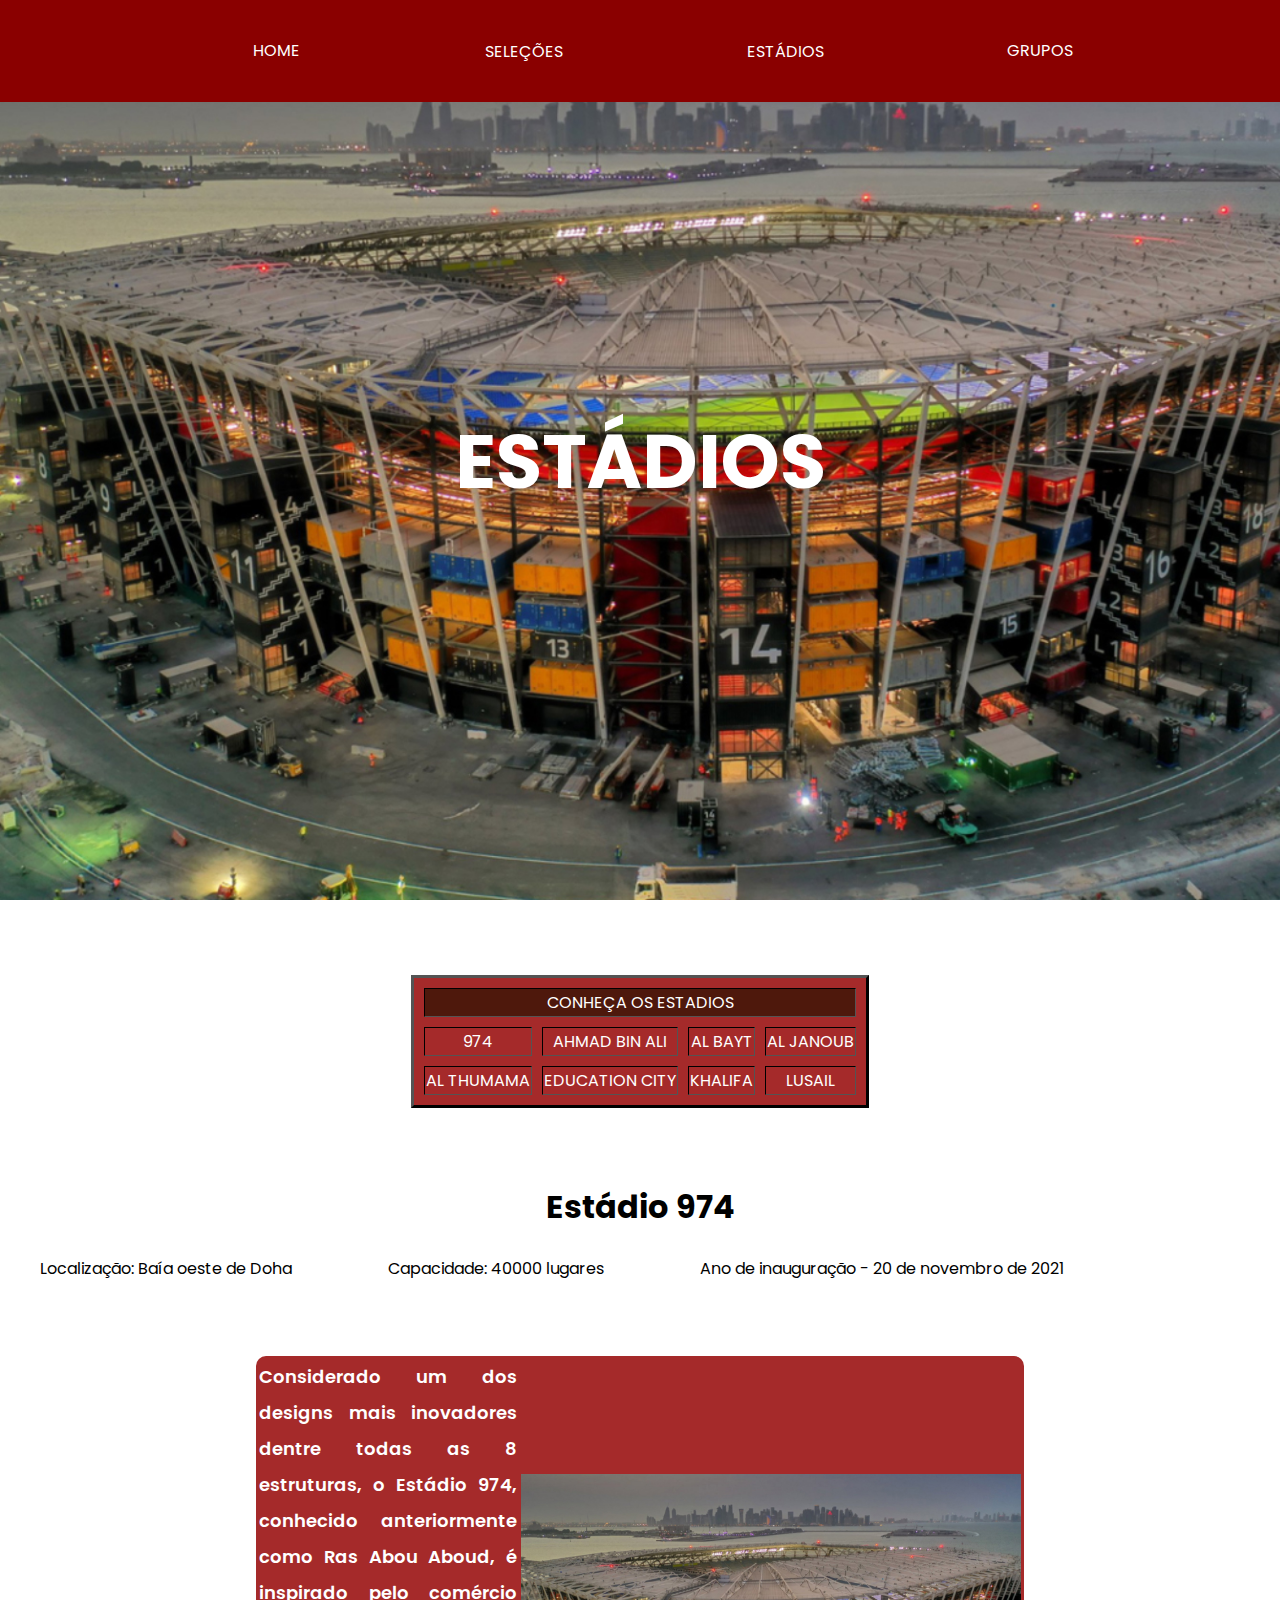
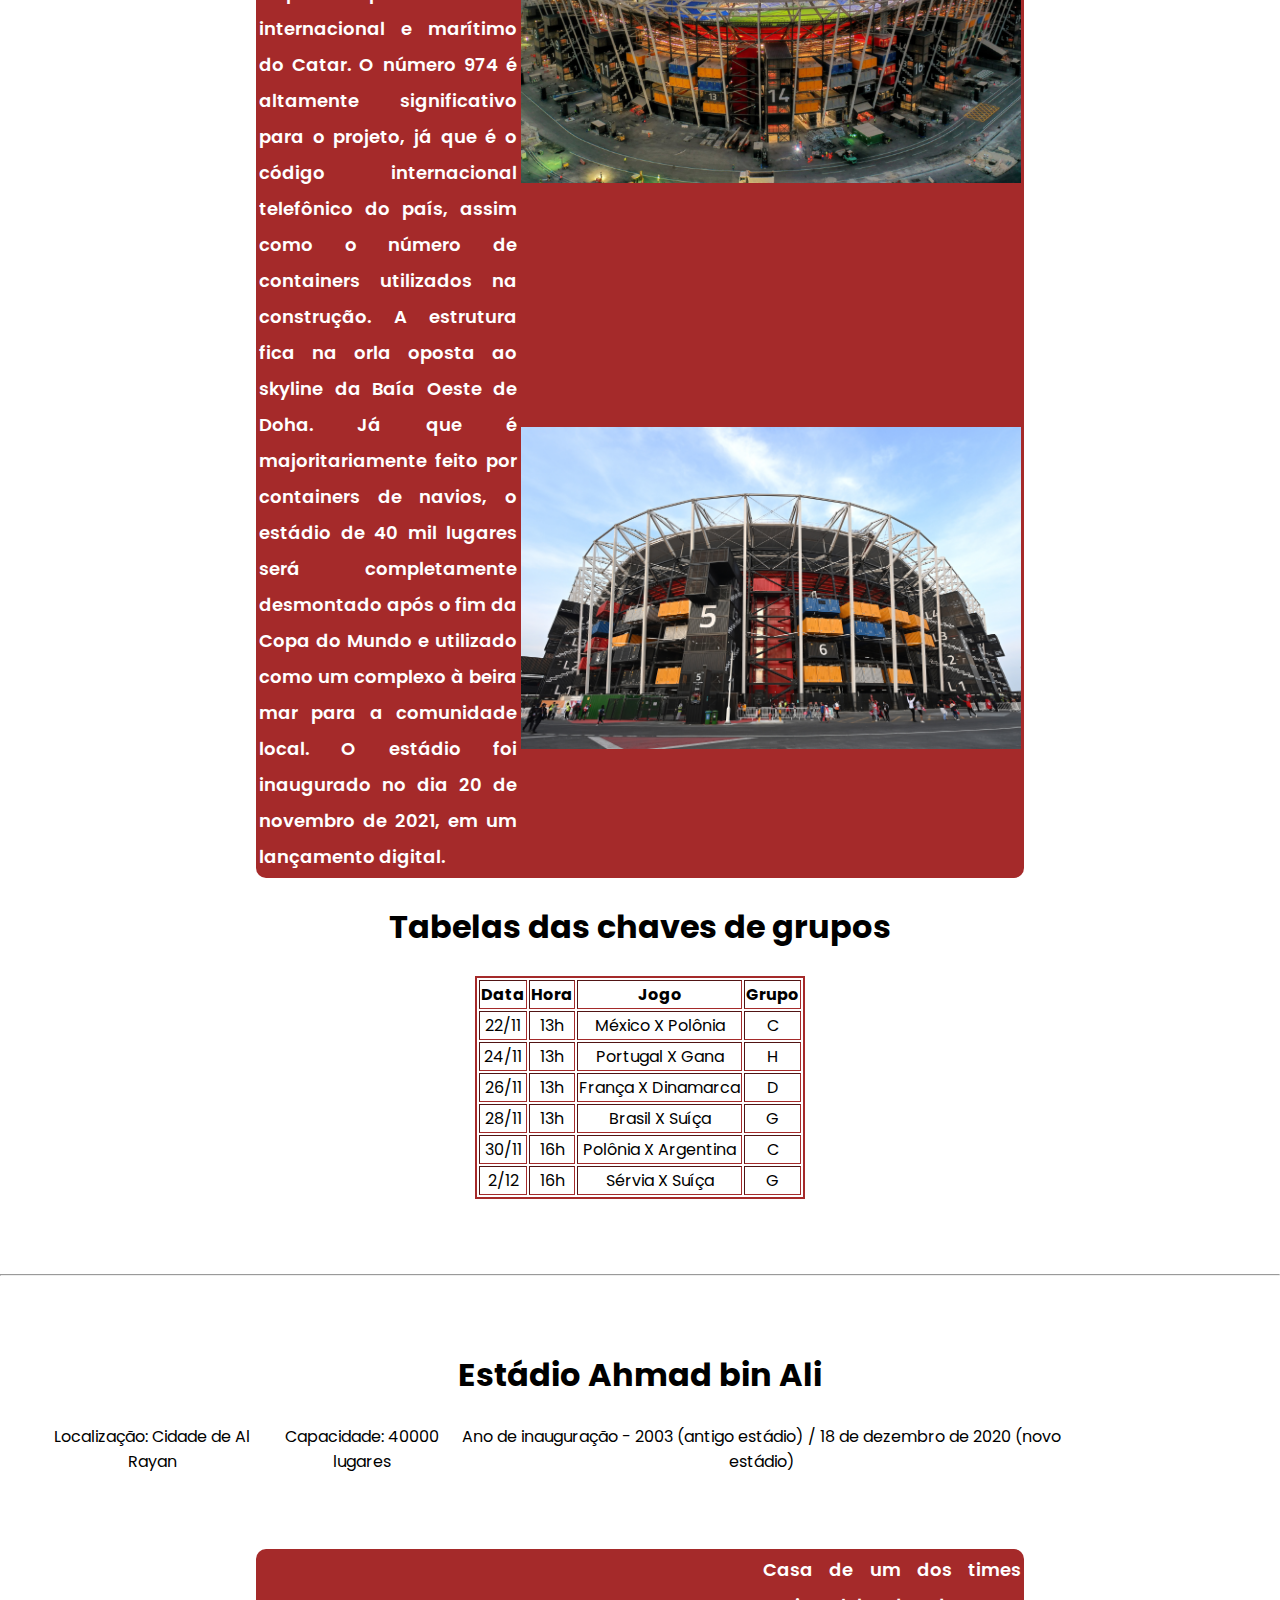
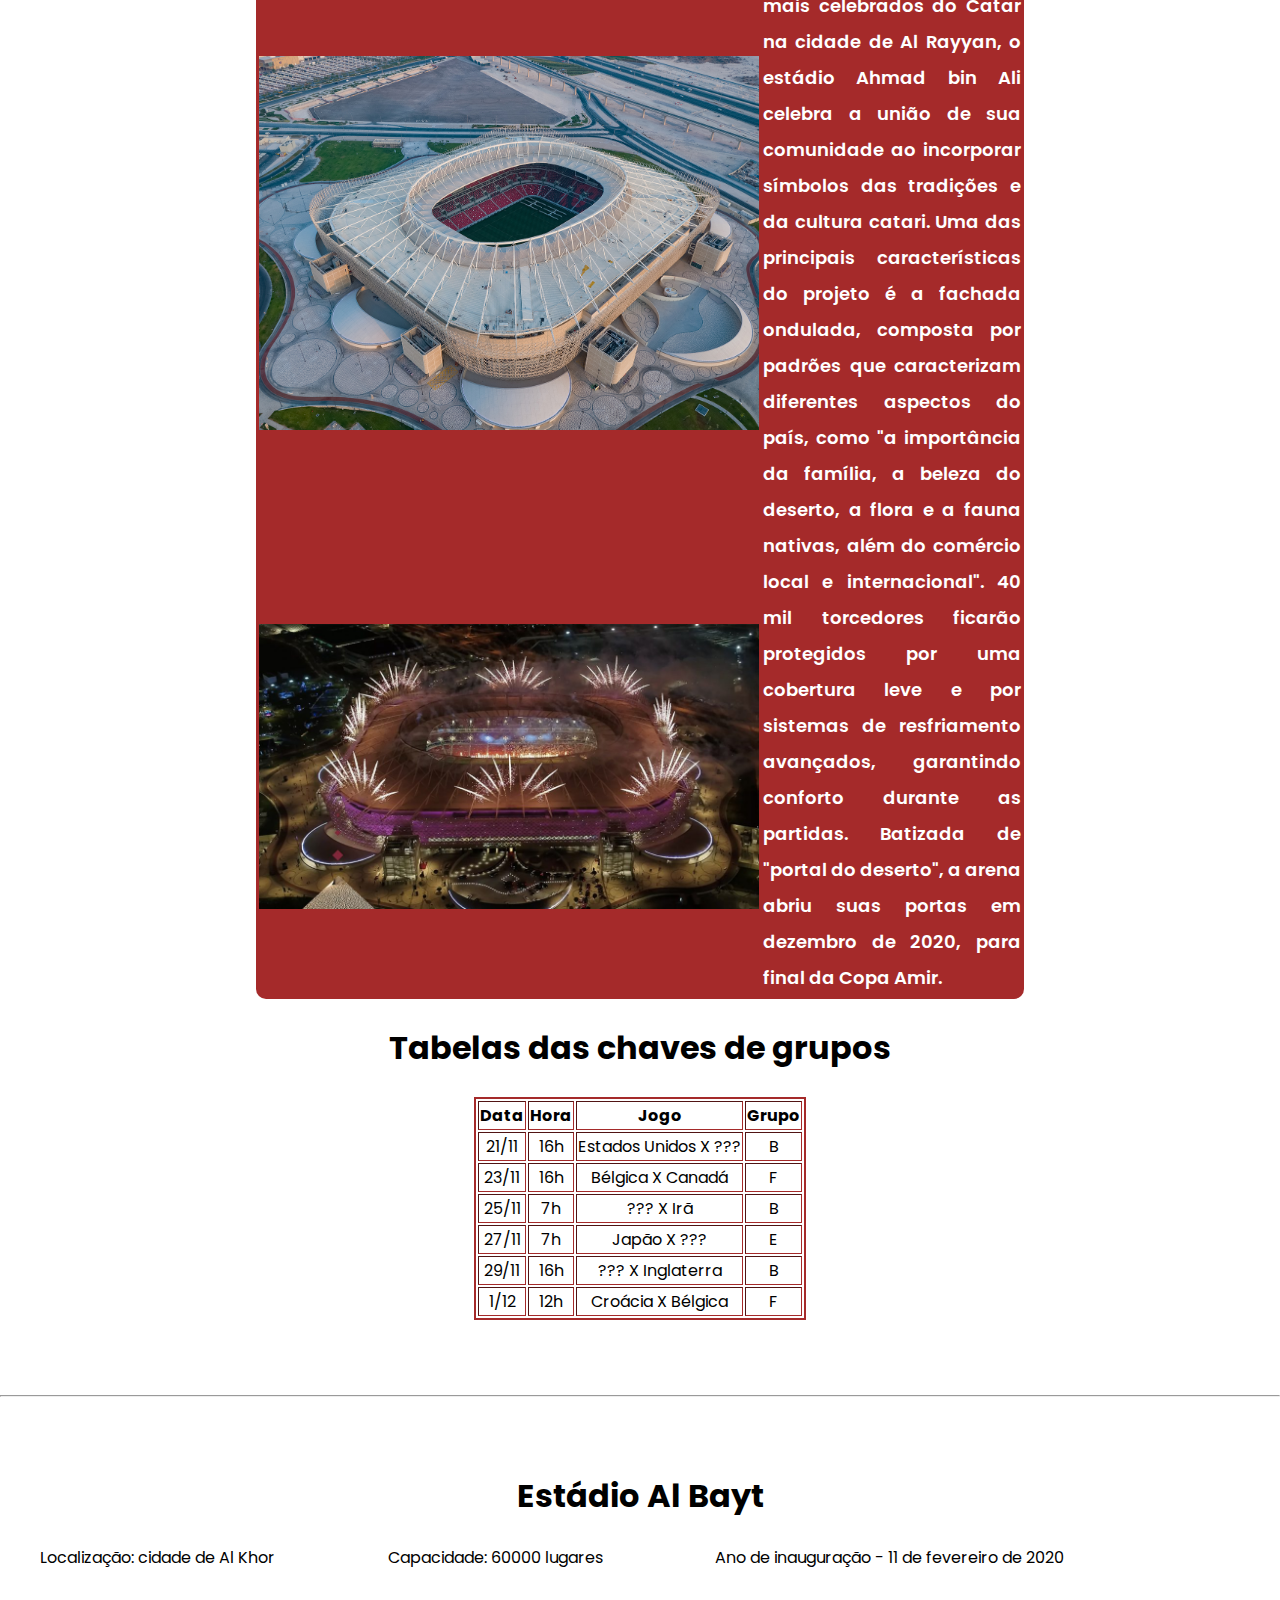
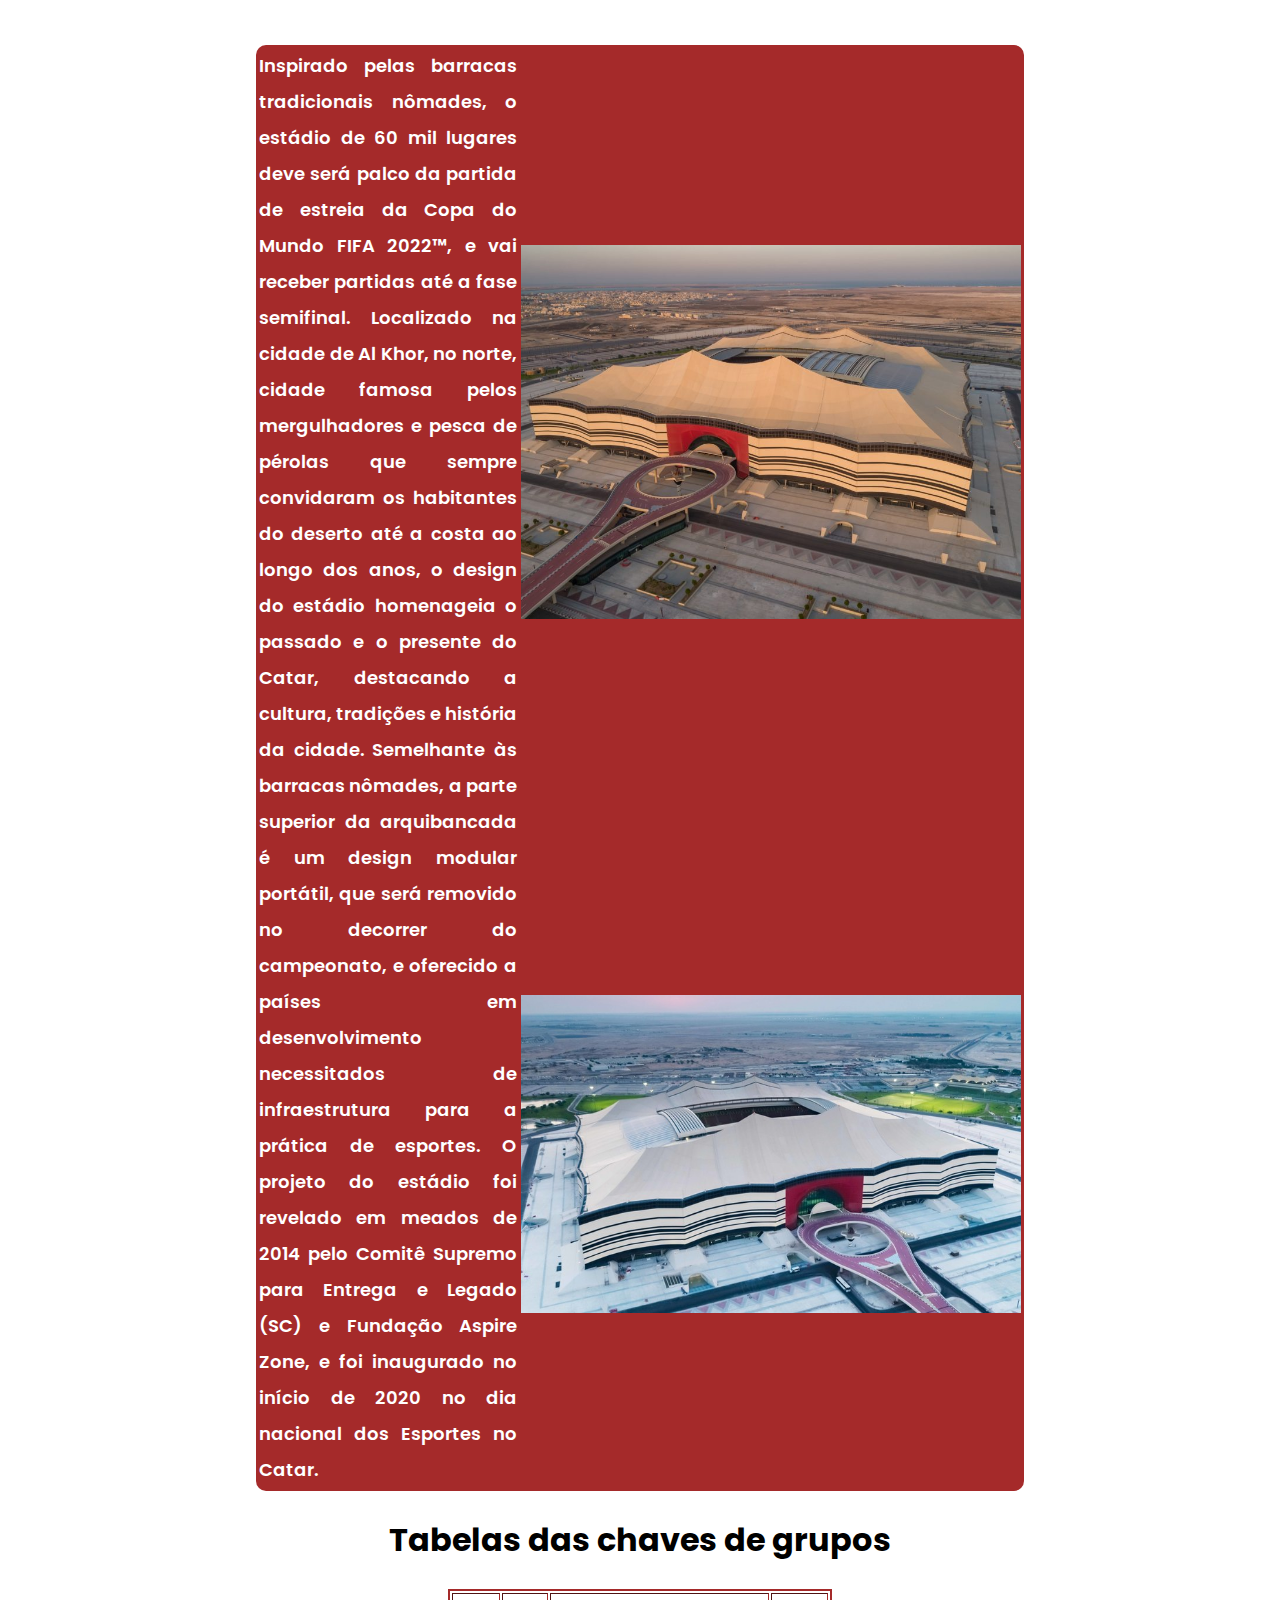
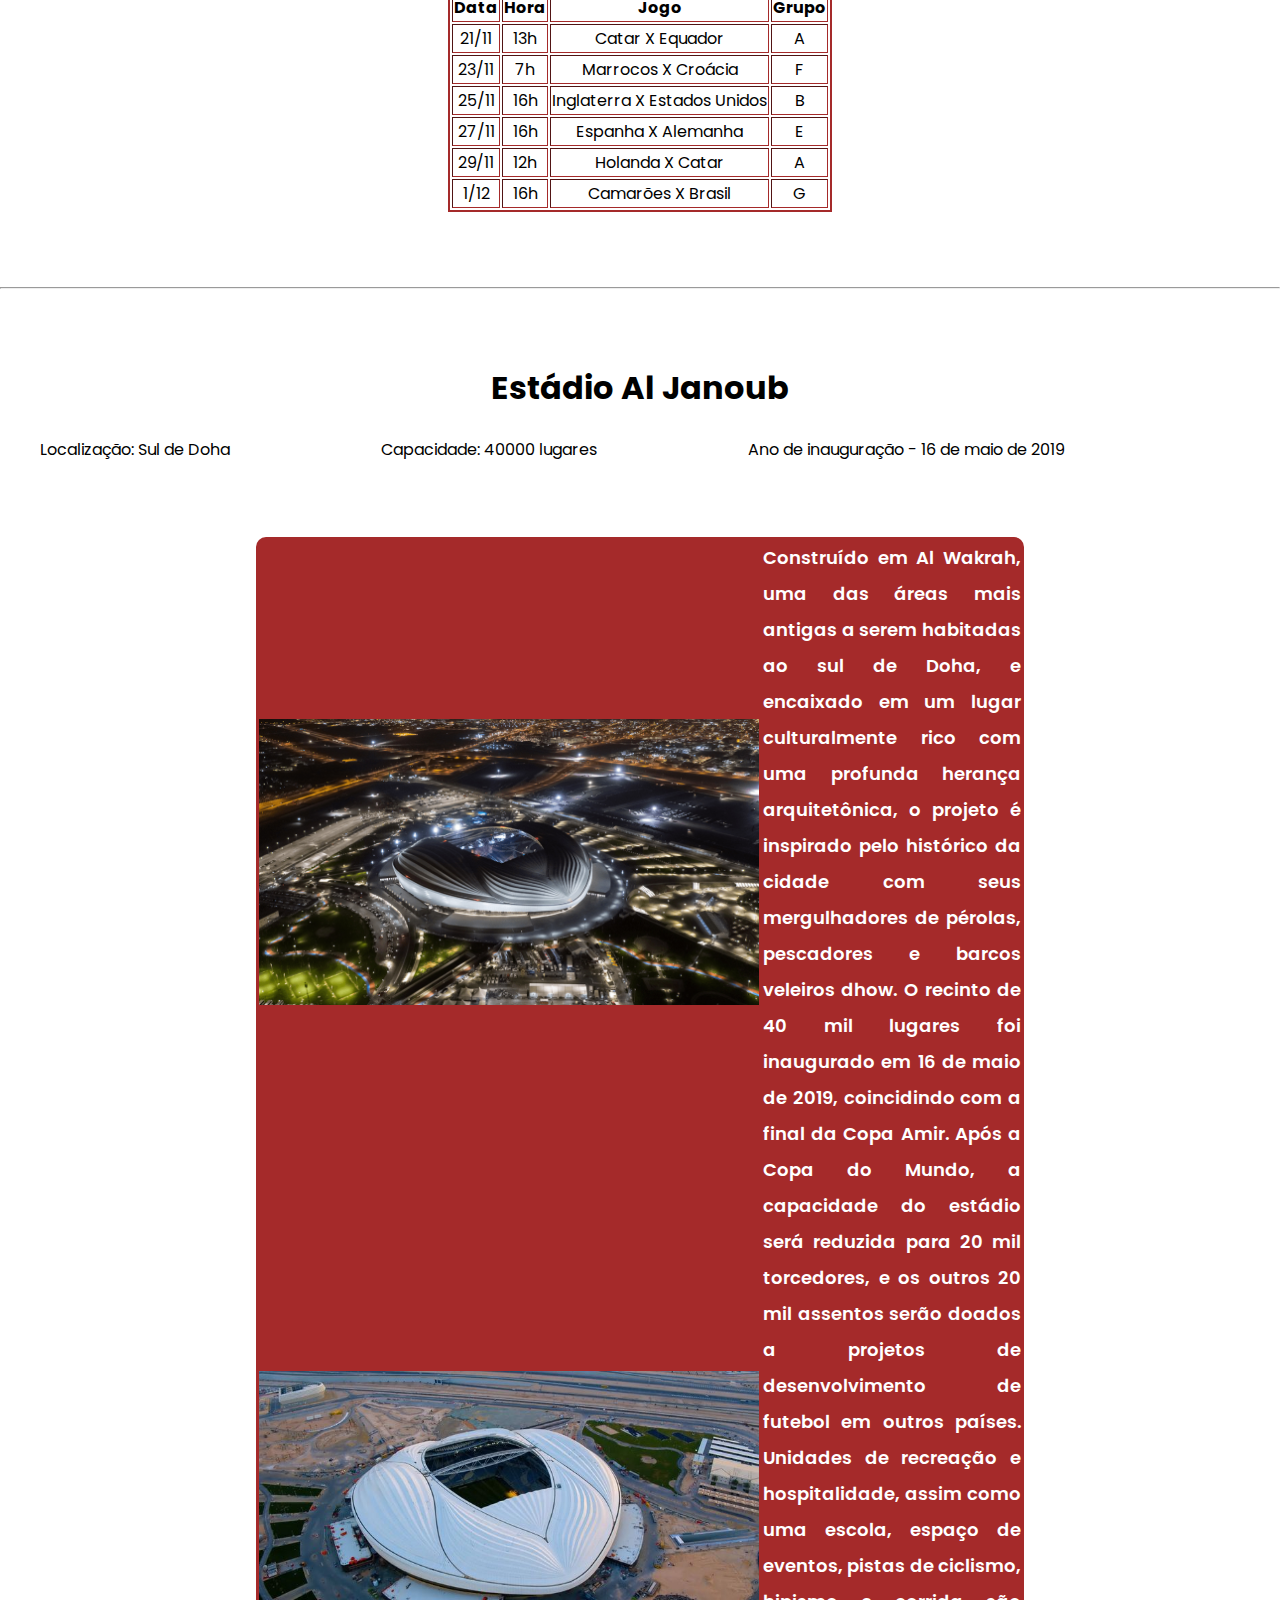
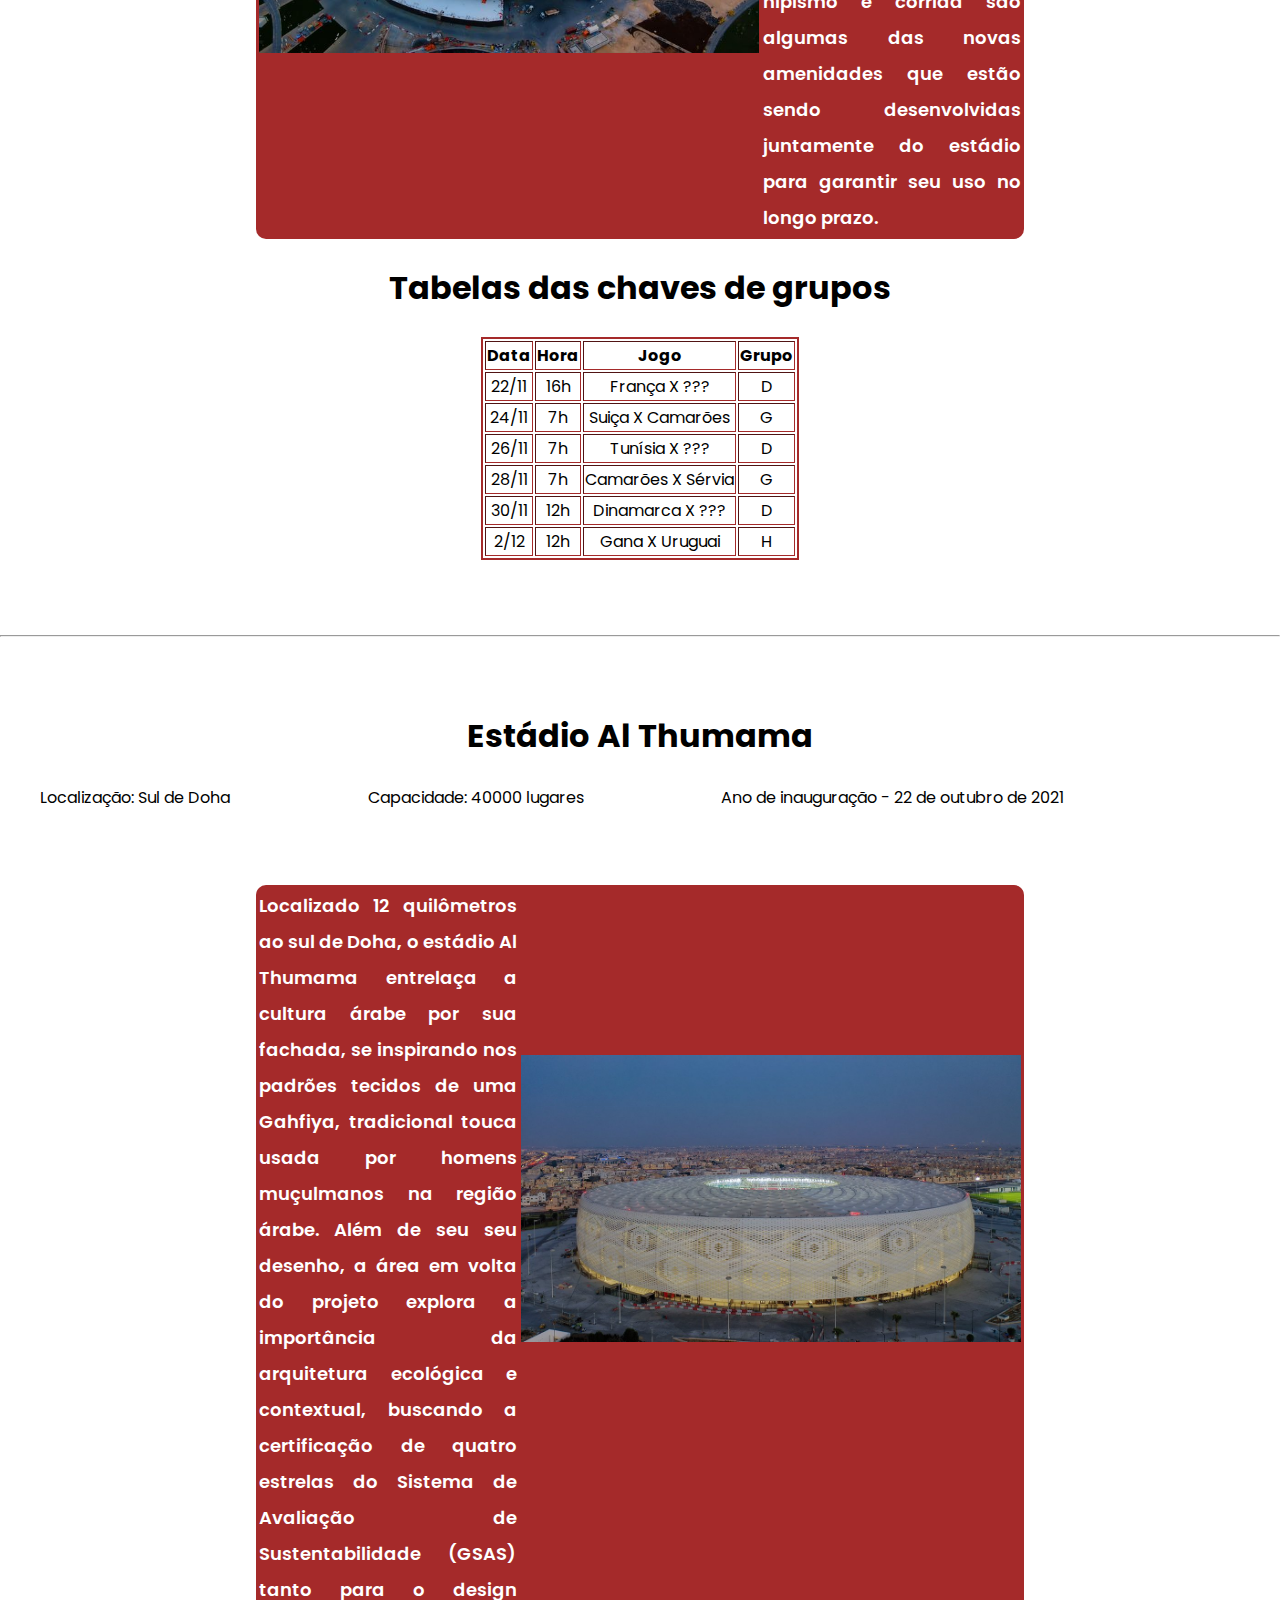
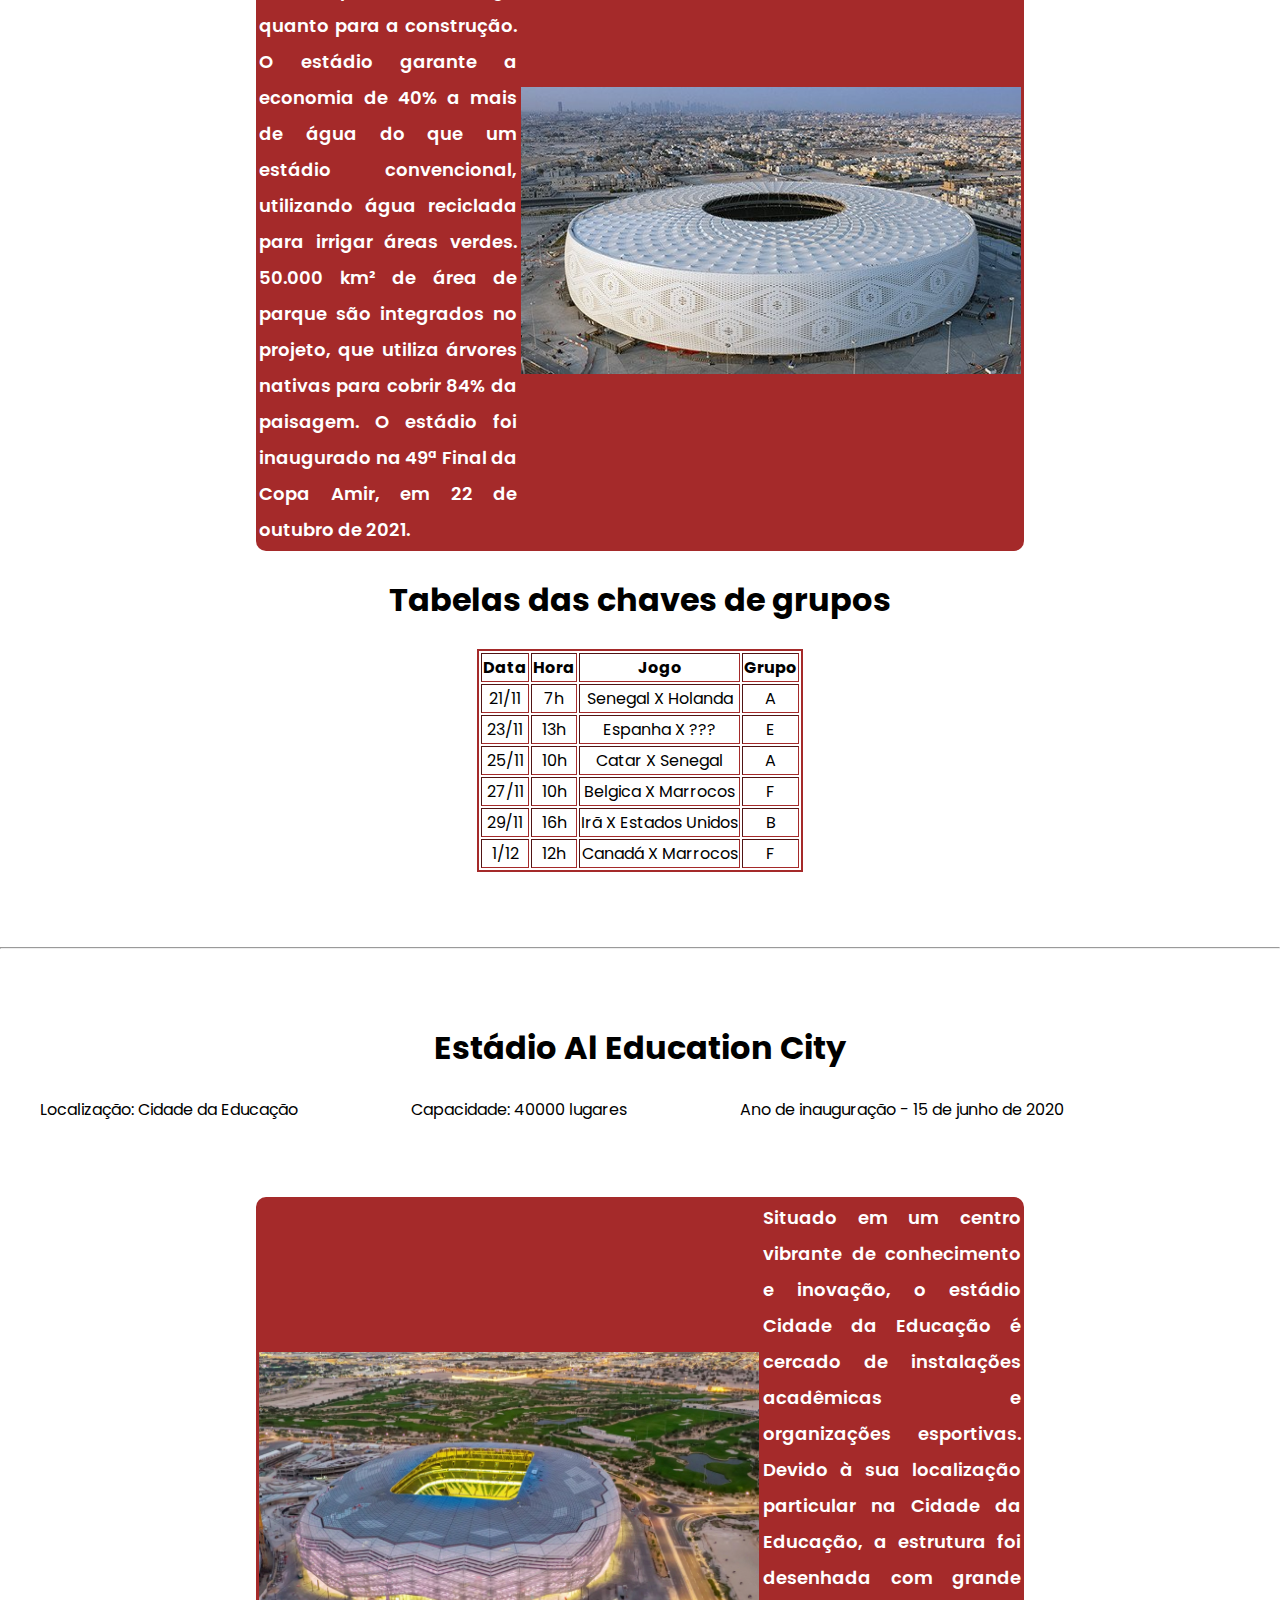
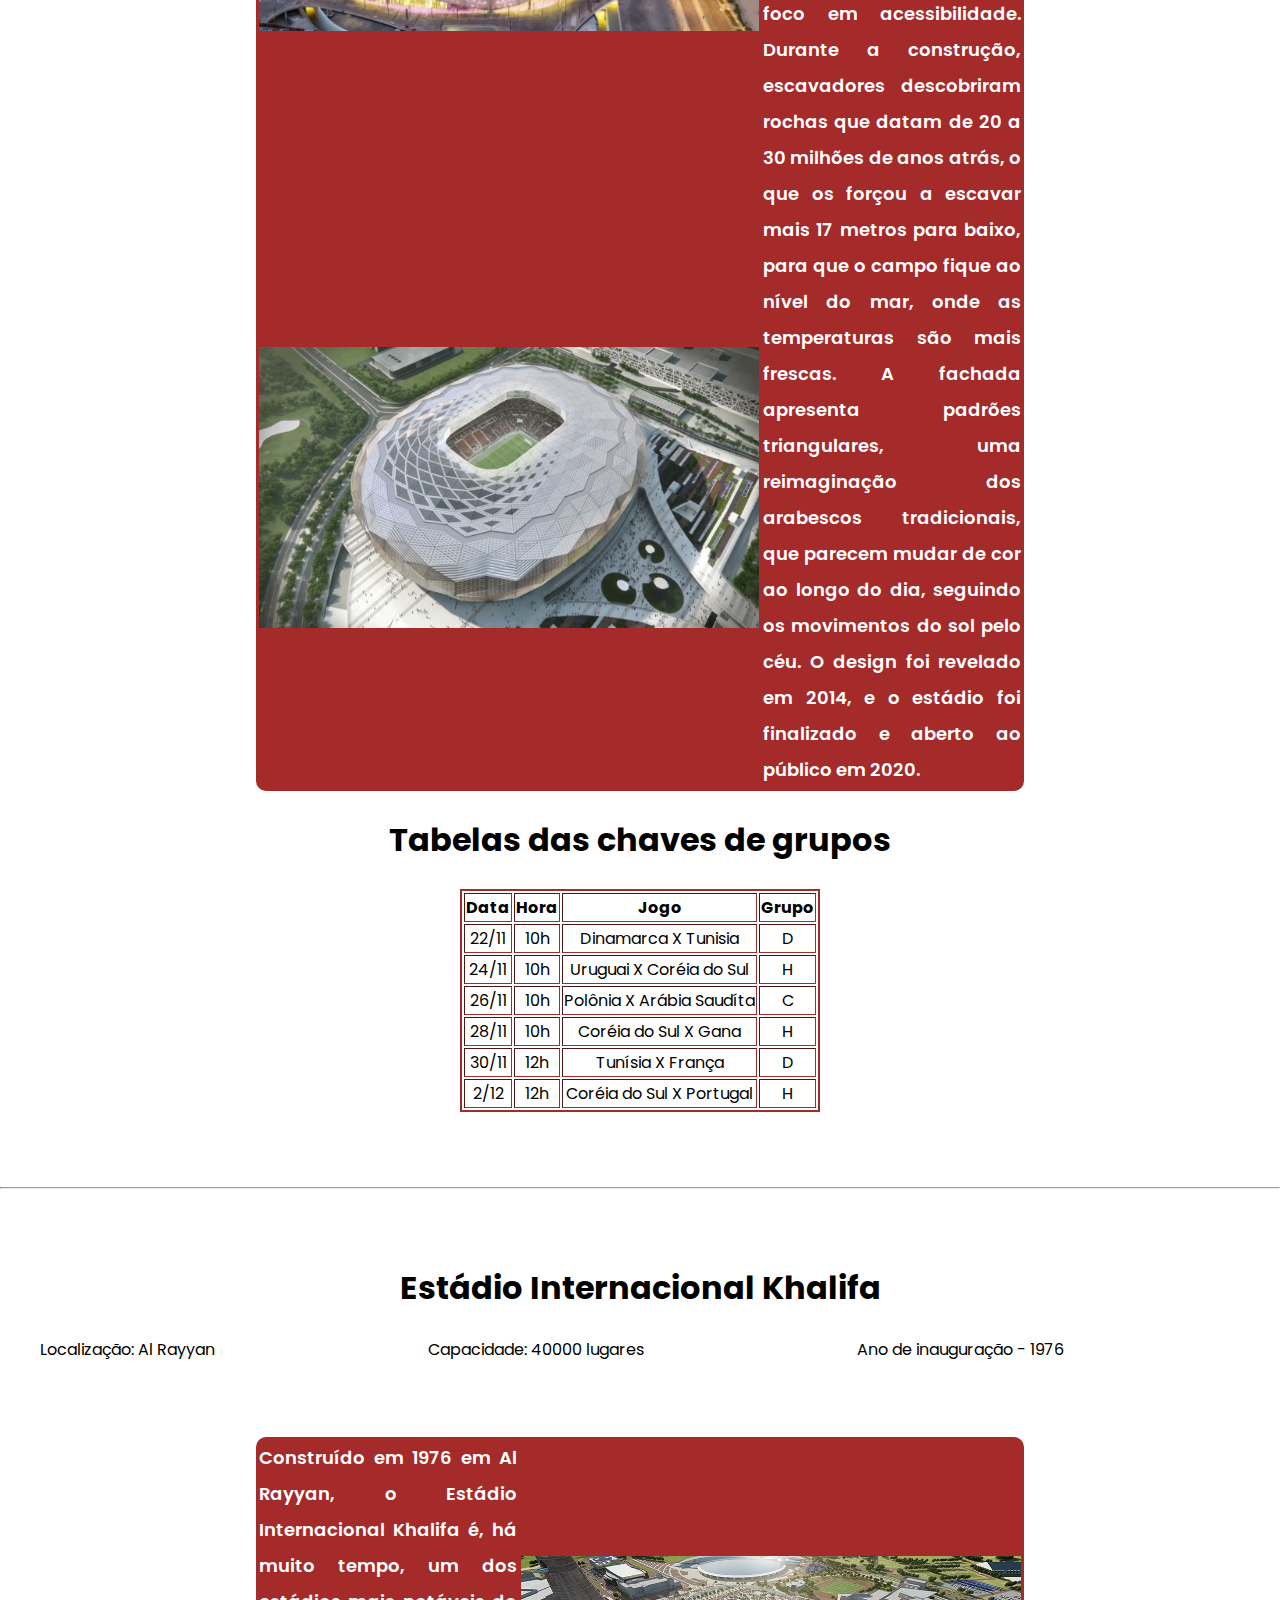
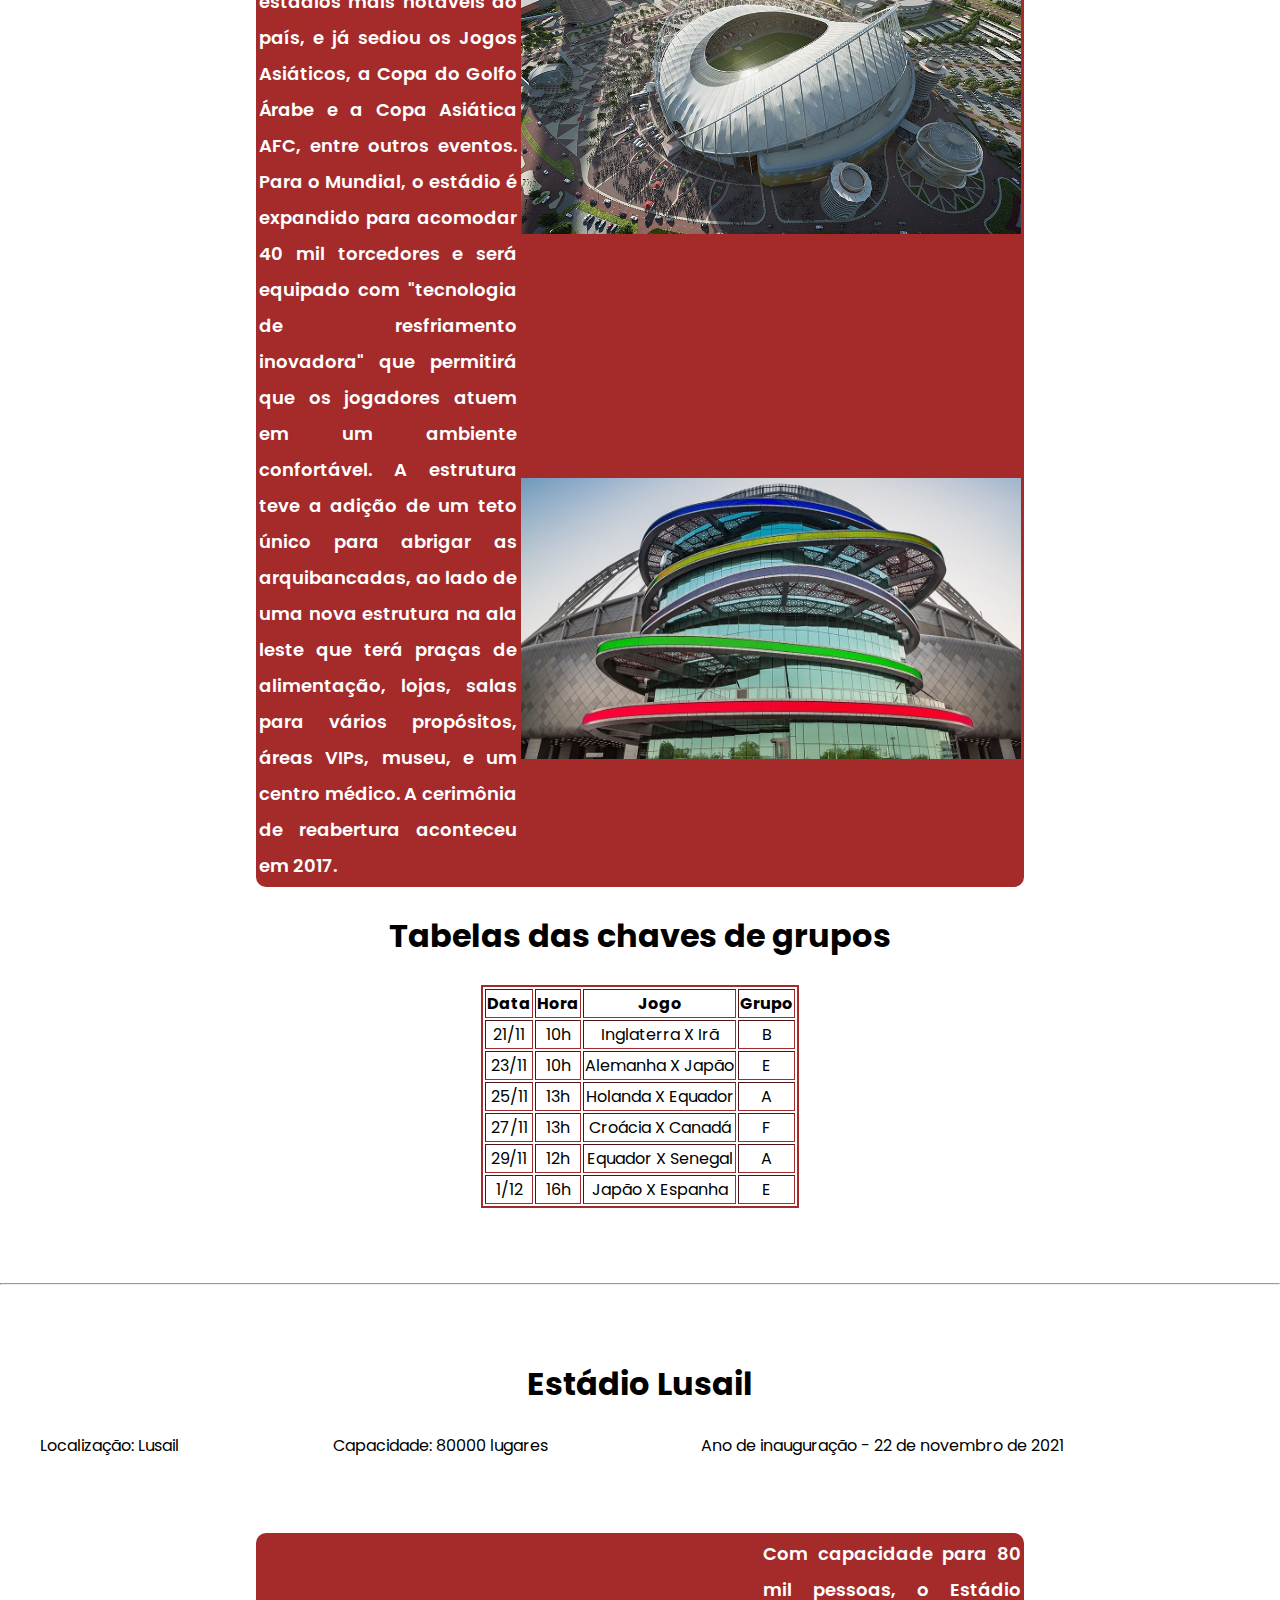
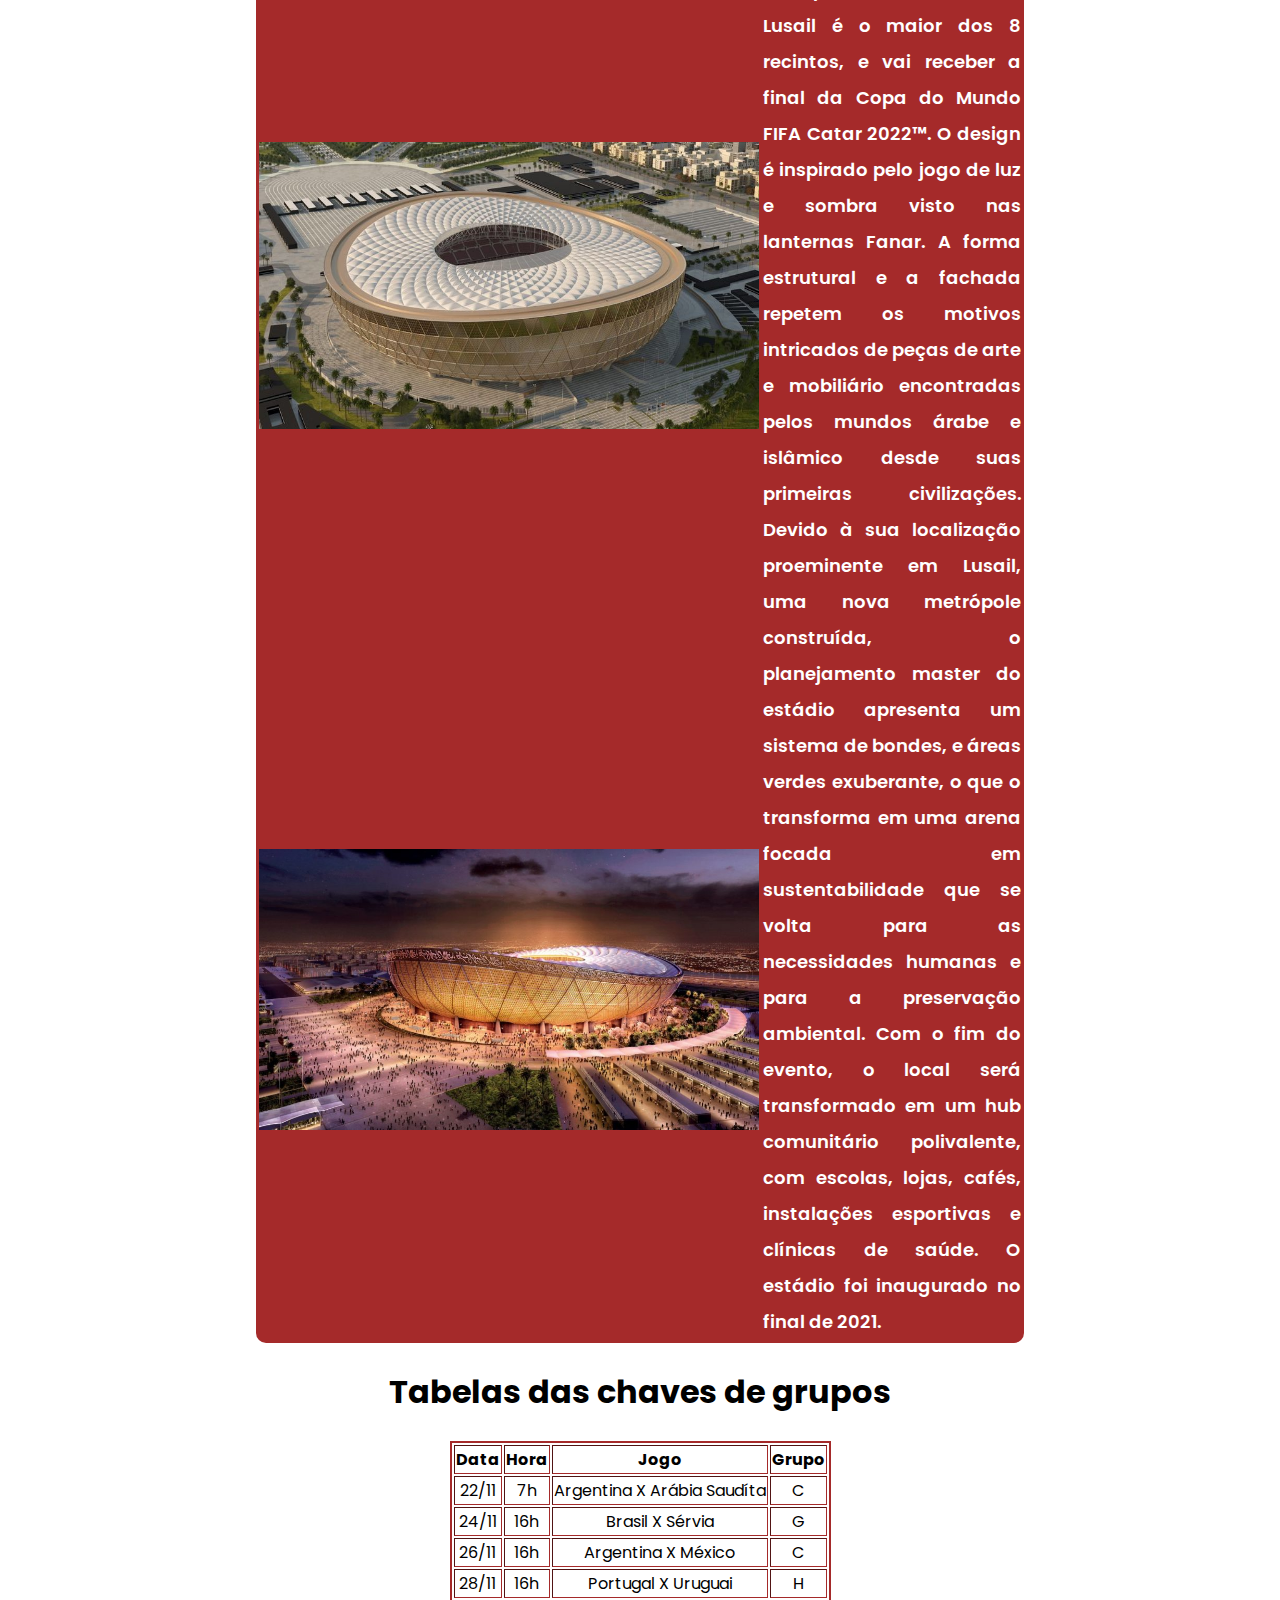
==== commit 38576565: "Alterações da página estádio dia 28/04/2022" ====
--- a/estadios.html
+++ b/estadios.html
@@ -17,68 +17,12 @@
         rel="stylesheet">
 
     <title>Estádios</title>
-    <!--<style>
+    <style>
         header {
             background-image: url("img/estadios/974_stadium1.jpg");
         }
-
-        .stadium_menu {
-            text-align: center;
-            margin: auto;
-            text-transform: uppercase;
-            background-color: brown;
-            color: white;
-            border-spacing: 10px;
-            border-color: black
-        }
-
-        .change:hover {
-            background-color: white;
-            color: brown;
-
-        }
-
-        a {
-            text-decoration: none;
-            color: white;
-        }
-
-
-        ul {
-            list-style-type: none;
-            text-align: center;
-        }
-
-        body {
-            font-family: "poppins", sans-serif;
-        }
-
-        .tablehist {
-            text-align: center;
-            width: 60%;
-            height: 20%;
-            margin: auto;
-            border-radius: 10px;
-            background-color: brown;
-            color: white;
-
-        }
-
-        .text_table {
-            text-align: justify;
-            font-size: large;
-            font-weight: 600;
-            line-height: 2;
-        }
-
-        .match_table {
-            text-align: center;
-            margin: auto;
-            border: 2px, solid;
-            border-color: brown;
-        }
-
-    </style>-->
+    </style>
+
 </head>
 
 <body>
@@ -103,7 +47,7 @@
 
     <table class="stadium_menu" border="3">
         <tr>
-            <td colspan="4" style="background-color:#4E180C">Conheça os Estadios!</td>
+            <td colspan="4" style="background-color:#4E180C">Conheça os Estadios</td>
         </tr>
         <tr>
             <td class="change"><a class="change" href="#estadio1">974</a></td>
@@ -211,7 +155,7 @@
         <br>
         <br>
         <br>
-        <br>
+        <hr>
         <br>
         <br>
         <br>
@@ -603,7 +547,7 @@
 
     <table class="tablehist">
         <tr>
-            <td><img src="fotos/education_city.jpg" alt="Estadio Education City" width="500px"></td>
+            <td><img src="img/estadios/education_city.jpg" alt="Estadio Education City" width="500px"></td>
             <td class="text_table" rowspan=" 2">Situado em um centro vibrante de conhecimento e inovação,
                 o estádio Cidade da Educação é cercado de instalações acadêmicas e
                 organizações esportivas. Devido à sua localização particular na
--- a/styles/estadios.css
+++ b/styles/estadios.css
@@ -1,5 +1,5 @@
-header {
-    background-image: url("img/estadios/974_stadium1.jpg");
+html {
+    scroll-behavior: smooth;
 }
 
 .stadium_menu {
